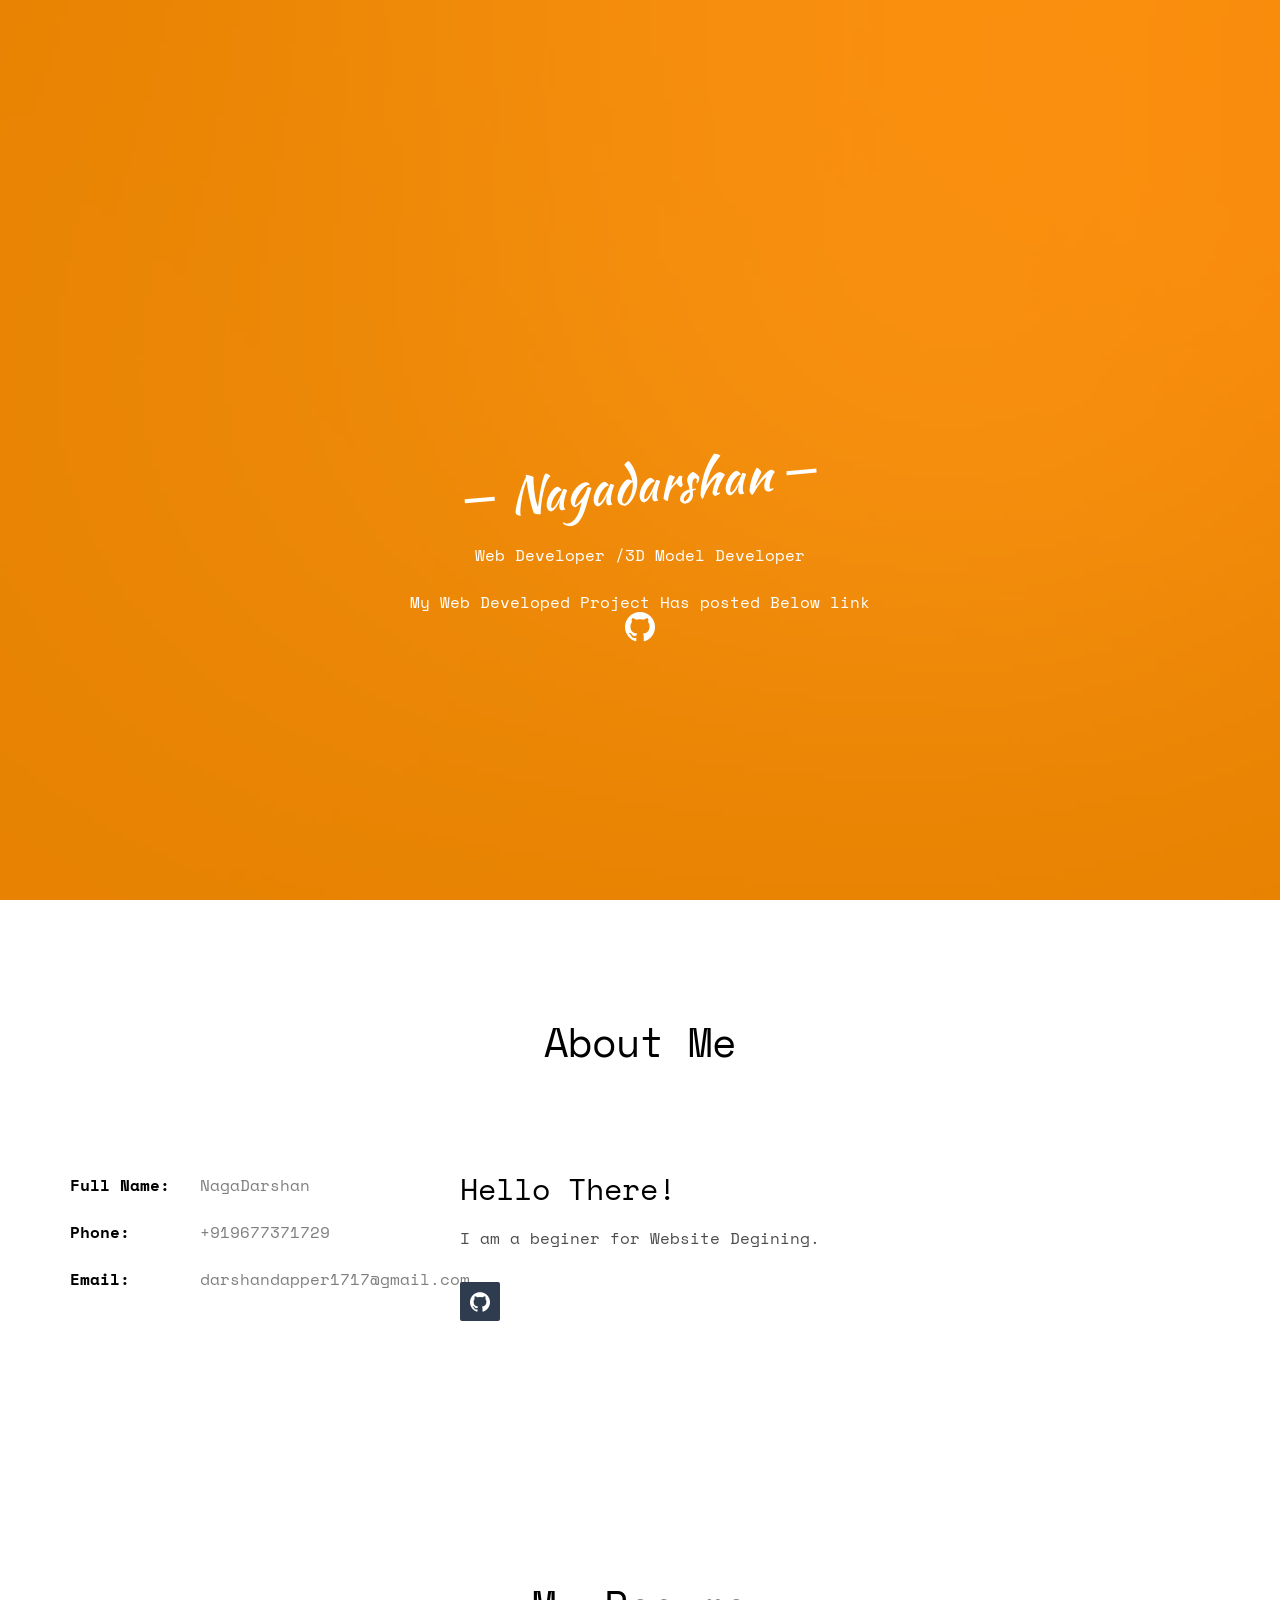
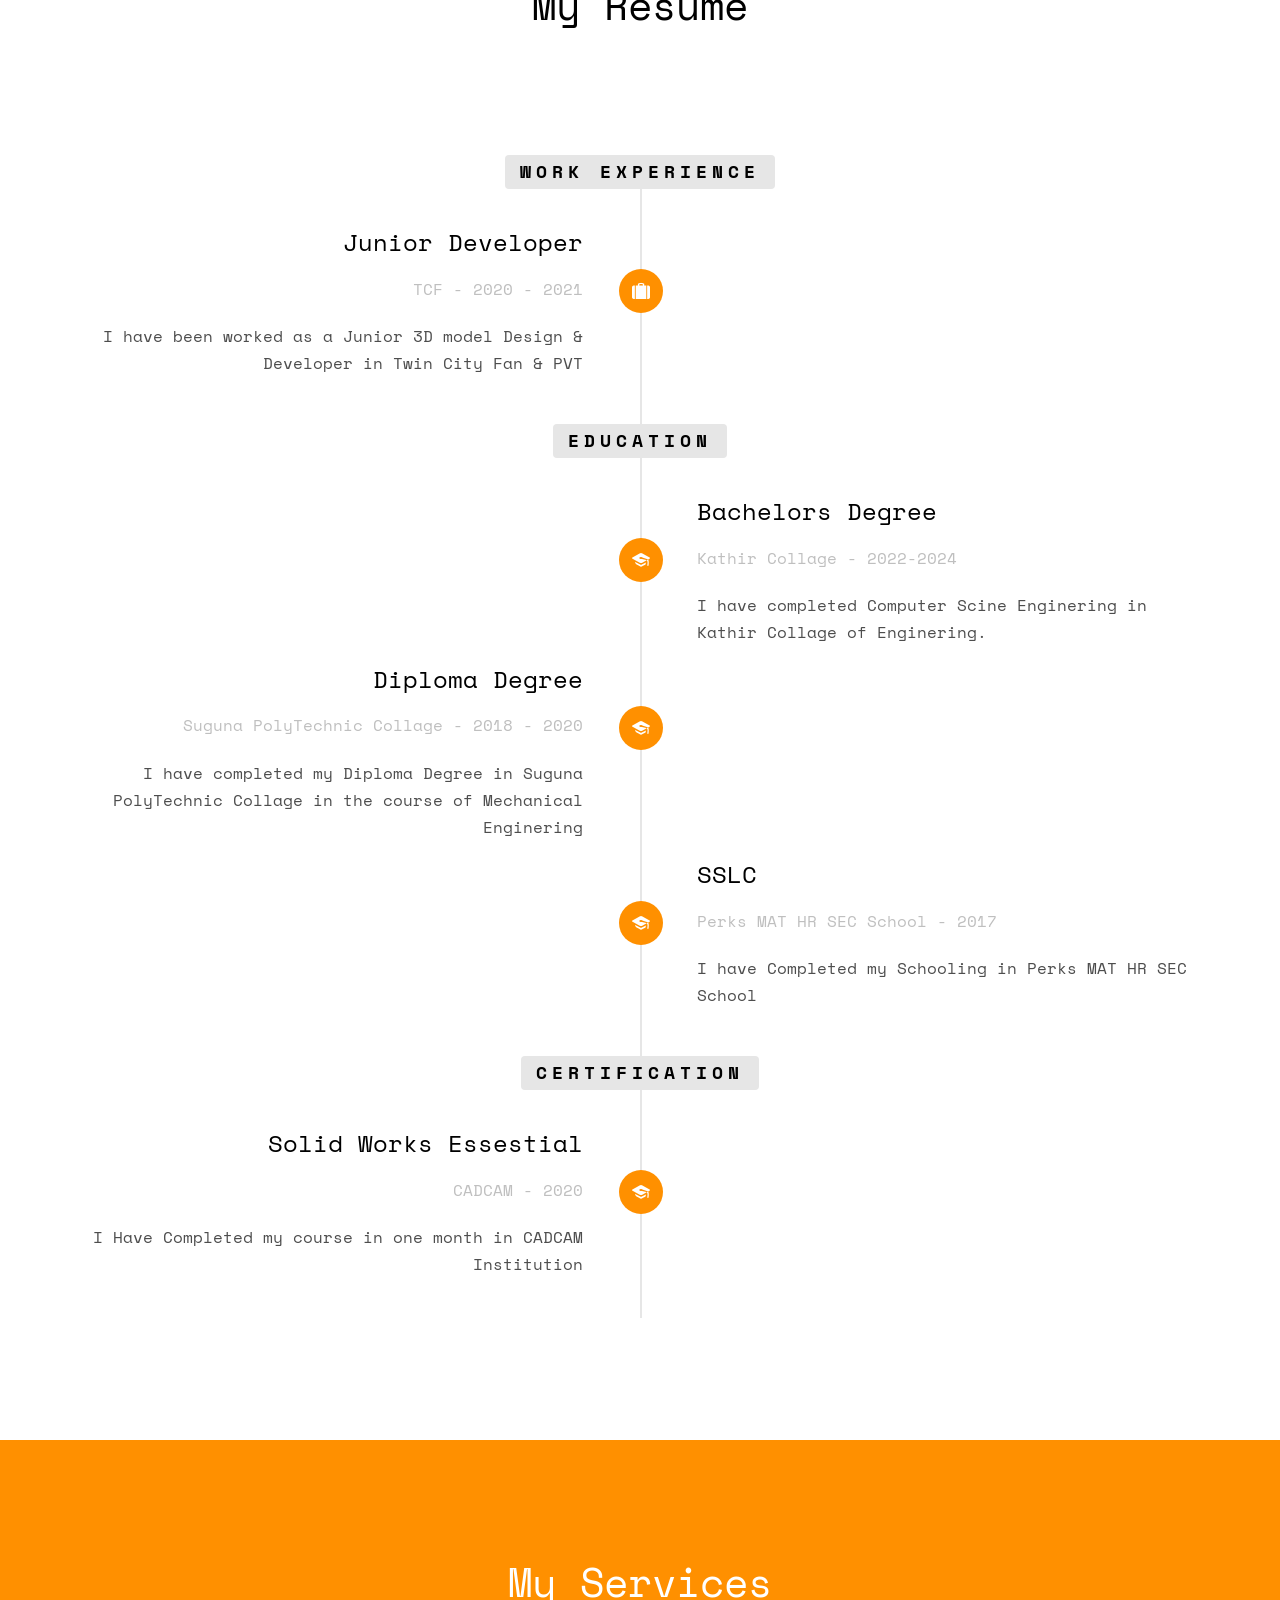
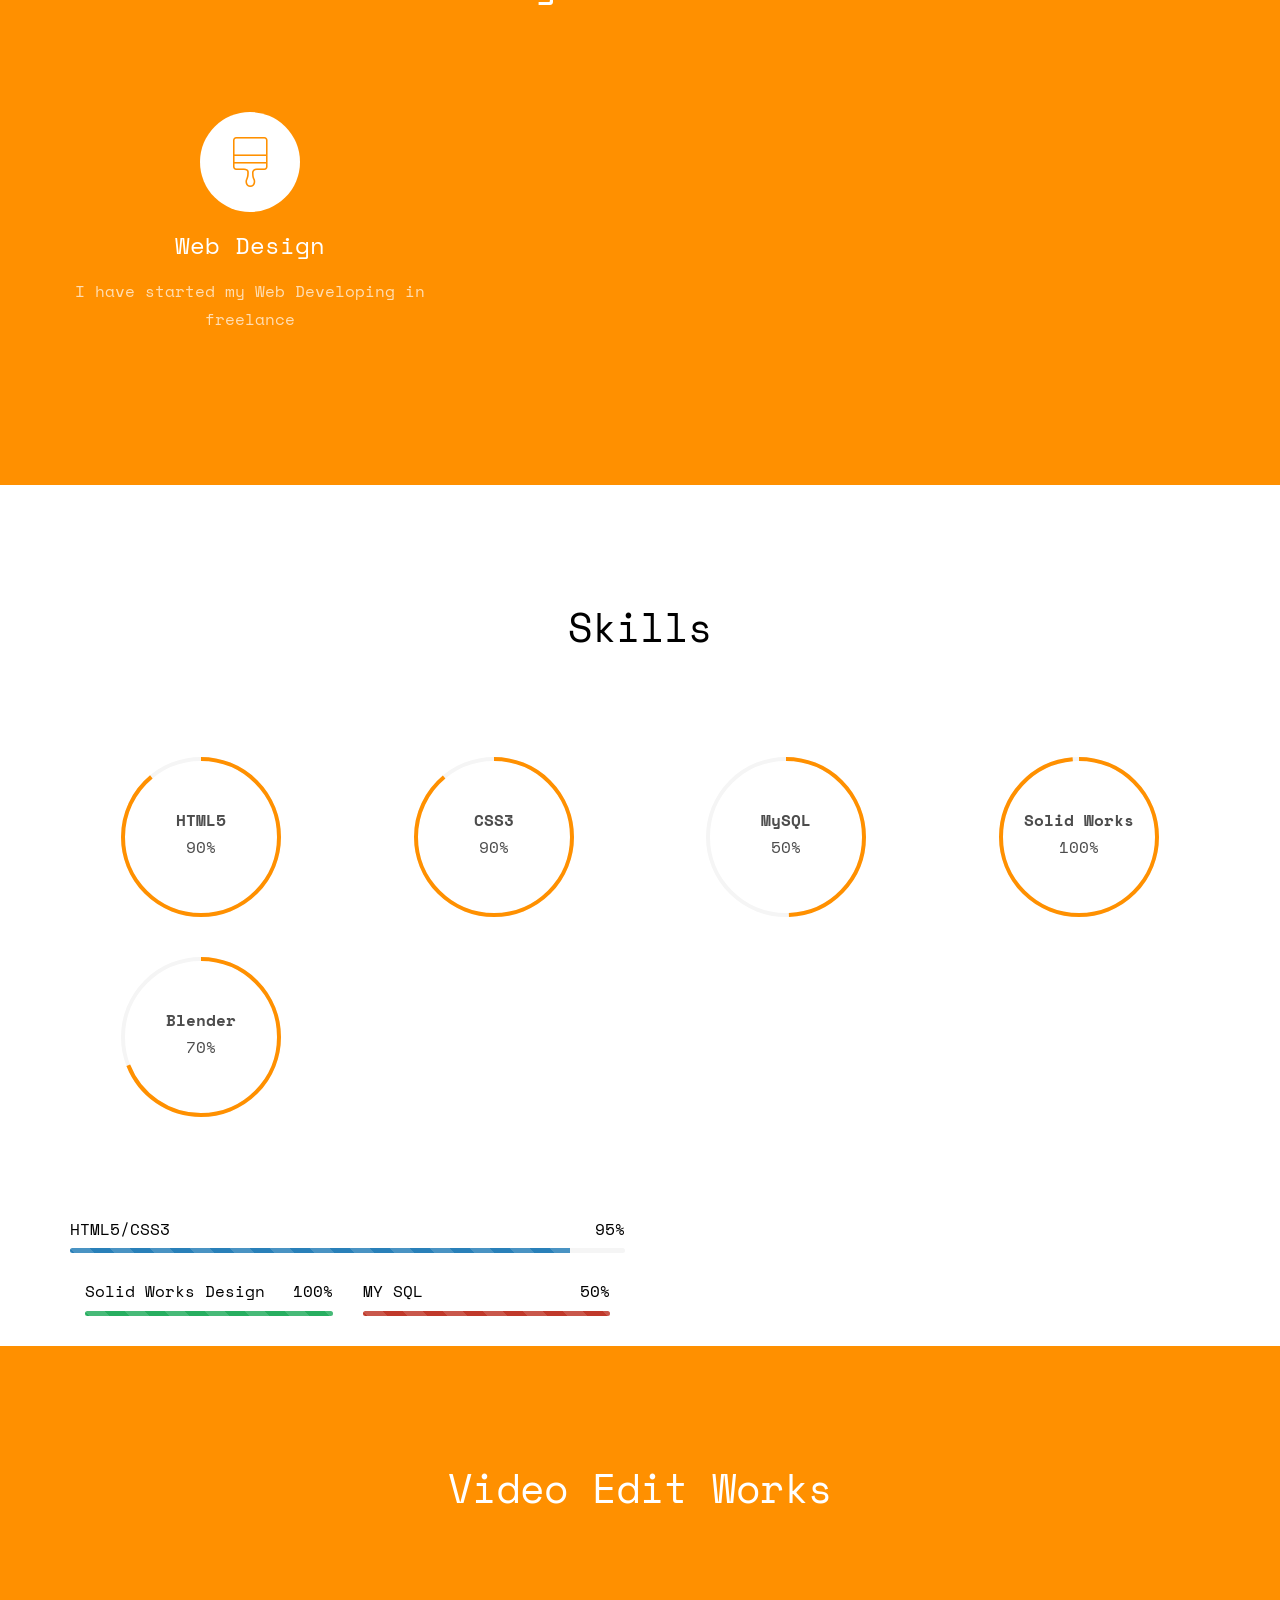
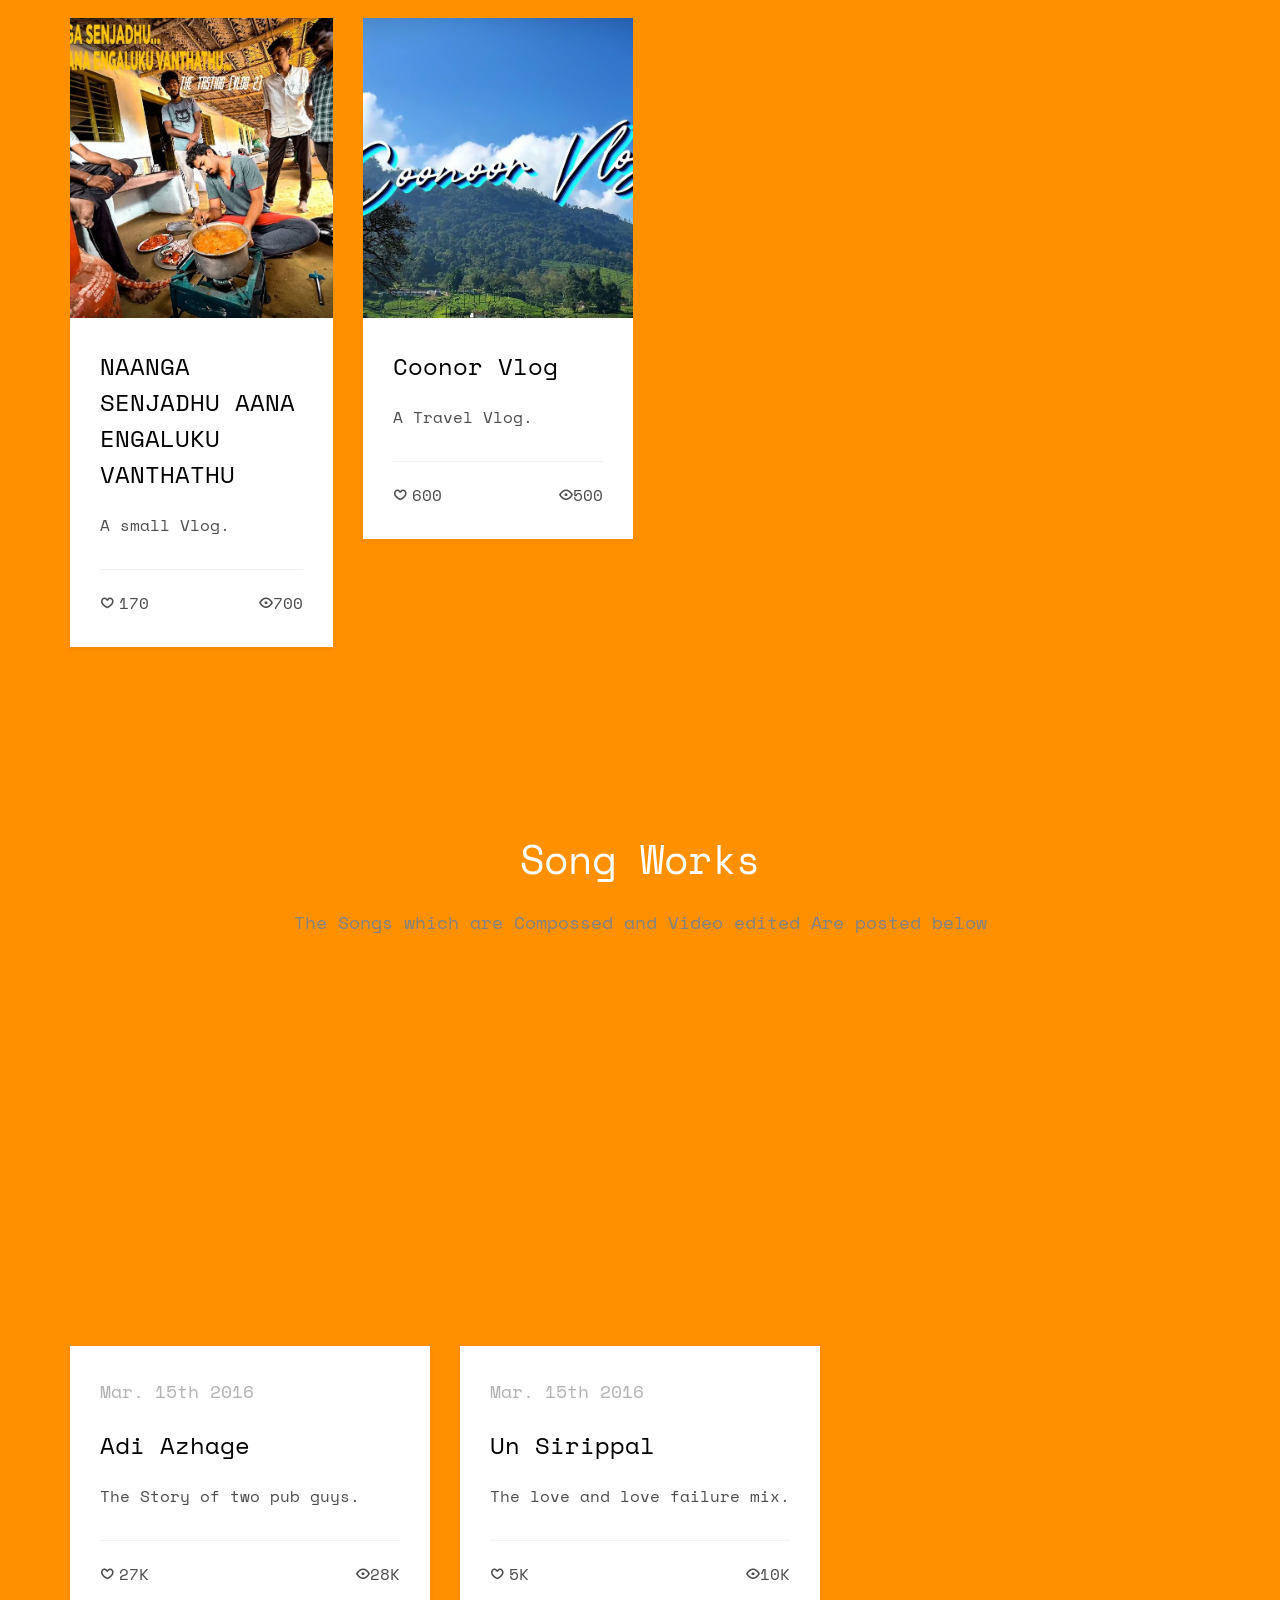
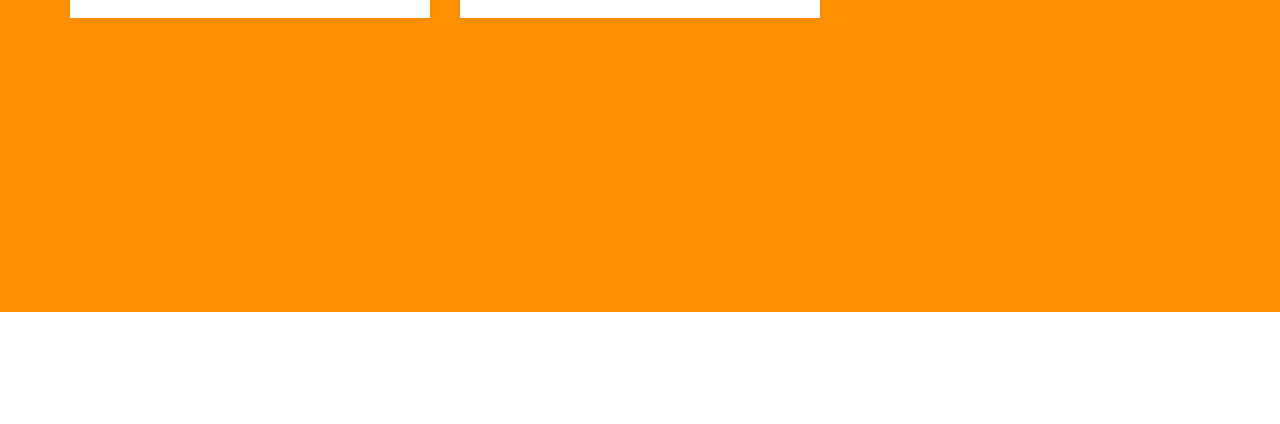
==== index.html @ 4ac7273a "moved" ====
<!DOCTYPE HTML>
<html>
	<head>
	<meta charset="utf-8">
	<meta http-equiv="X-UA-Compatible" content="IE=edge">
	<title>NND</title>
	<meta name="viewport" content="width=device-width, initial-scale=1">
	<meta name="description" content="Free HTML5 Website Template by freehtml5.co" />
	<meta name="keywords" content="free website templates, free html5, free template, free bootstrap, free website template, html5, css3, mobile first, responsive" />
	<meta name="author" content="freehtml5.co" />
	<meta property="og:title" content=""/>
	<meta property="og:image" content=""/>
	<meta property="og:url" content=""/>
	<meta property="og:site_name" content=""/>
	<meta property="og:description" content=""/>
	<meta name="twitter:title" content="" />
	<meta name="twitter:image" content="" />
	<meta name="twitter:url" content="" />
	<meta name="twitter:card" content="" />
	<link rel="icon" href="Mylogo1.png">
	<link href="https://fonts.googleapis.com/css?family=Space+Mono" rel="stylesheet">
	<link href="https://fonts.googleapis.com/css?family=Kaushan+Script" rel="stylesheet">
	<link rel="stylesheet" href="css/animate.css">
	<link rel="stylesheet" href="css/icomoon.css">
	<link rel="stylesheet" href="css/bootstrap.css">
	<link rel="stylesheet" href="css/style.css">
	<script src="js/modernizr-2.6.2.min.js"></script>
	</head>
	<body>
		
	<div class="fh5co-loader"></div>
	
	<div id="page">	
	<header id="fh5co-header" class="fh5co-cover js-fullheight" role="banner" style="background-image:url(images/cover_bg_3.jpg);" data-stellar-background-ratio="0.5">
		<div class="overlay"></div>
		<div class="container">
			<div class="row">
				<div class="col-md-8 col-md-offset-2 text-center">
					<div class="display-t js-fullheight">
						<div class="display-tc js-fullheight animate-box" data-animate-effect="fadeIn">
							<div class="profile-thumb" style="background: url(images/team-2.png);"></div>
							<h1><span>Nagadarshan</span></h1>
							<h3><span>Web Developer /3D Model Developer</span></h3>
							<p>
							<h3><span>My Web Developed Project Has posted Below link</span></h3>							
								<ul class="fh5co-social-icons">
									<li><a href="https://github.com/TOMxSurya"><i class="icon-github2"></i></a></li>
								</ul>
							</p>
						</div>
					</div>
				</div>
			</div>
		</div>
	</header>

	<div id="fh5co-about" class="animate-box">
		<div class="container">
			<div class="row">
				<div class="col-md-8 col-md-offset-2 text-center fh5co-heading">
					<h2>About Me</h2>
				</div>
			</div>
			<div class="row">
				<div class="col-md-4">
					<ul class="info">
						<li><span class="first-block">Full Name:</span><span class="second-block">NagaDarshan</span></li>
						<li><span class="first-block">Phone:</span><span class="second-block">+919677371729</span></li>
						<li><span class="first-block">Email:</span><span class="second-block">darshandapper1717@gmail.com</span></li>
					</ul>
				</div>
				<div class="col-md-8">
					<h2>Hello There!</h2>
					<p>I am a beginer for Website Degining.</p>
					<p>
						<ul class="fh5co-social-icons">
						<li><a href="https://github.com/TOMxSurya"><i class="icon-github2"></i></a></li>
						</ul>
					</p>
				</div>
			</div>
		</div>
	</div>

	<div id="fh5co-resume" class="fh5co-bg-color">
		<div class="container">
			<div class="row animate-box">
				<div class="col-md-8 col-md-offset-2 text-center fh5co-heading">
					<h2>My Resume</h2>
				</div>
			</div>
			<div class="row">
				<div class="col-md-12 col-md-offset-0">
					<ul class="timeline">
						<li class="timeline-heading text-center animate-box">
							<div><h3>Work Experience</h3></div>
						</li>
						<li class="animate-box timeline-unverted">
							<div class="timeline-badge"><i class="icon-suitcase"></i></div>
							<div class="timeline-panel">
								<div class="timeline-heading">
									<h3 class="timeline-title">Junior Developer</h3>
									<span class="company">TCF - 2020 - 2021</span>
								</div>
								<div class="timeline-body">
									<p>I have been worked as a Junior 3D model Design & Developer in Twin City Fan & PVT</p>
								</div>
							</div>
						</li>				
						<br>
						<li class="timeline-heading text-center animate-box">
							<div><h3>Education</h3></div>
						</li>
						<li class="timeline-inverted animate-box">
							<div class="timeline-badge"><i class="icon-graduation-cap"></i></div>
							<div class="timeline-panel">
								<div class="timeline-heading">
									<h3 class="timeline-title">Bachelors Degree</h3>
									<span class="company">Kathir Collage - 2022-2024</span>
								</div>
								<div class="timeline-body">
									<p>I have completed Computer Scine Enginering in Kathir Collage of Enginering.</p>
								</div>
							</div>
						</li>
						<li class="animate-box timeline-unverted">
							<div class="timeline-badge"><i class="icon-graduation-cap"></i></div>
							<div class="timeline-panel">
								<div class="timeline-heading">
									<h3 class="timeline-title">Diploma Degree</h3>
									<span class="company">Suguna PolyTechnic Collage - 2018 - 2020</span>
								</div>
								<div class="timeline-body">
									<p>I have completed my Diploma Degree in Suguna PolyTechnic Collage in the course of Mechanical Enginering</p>
								</div>
							</div>
						</li>
						<li class="timeline-inverted animate-box">
							<div class="timeline-badge"><i class="icon-graduation-cap"></i></div>
							<div class="timeline-panel">
								<div class="timeline-heading">
									<h3 class="timeline-title">SSLC</h3>
									<span class="company">Perks MAT HR SEC School -  2017</span>
								</div>
								<div class="timeline-body">
									<p>I have Completed my Schooling in Perks MAT HR SEC School</p>
								</div>
							</div>
						</li>	
						<br>		
						<li class="timeline-heading text-center animate-box">
							<div><h3>Certification</h3></div>
						</li>
						<li class="animate-box timeline-unverted">
							<div class="timeline-badge"><i class="icon-graduation-cap"></i></div>
							<div class="timeline-panel">
								<div class="timeline-heading">
									<h3 class="timeline-title">Solid Works Essestial</h3>
									<span class="company">CADCAM - 2020</span>
								</div>
								<div class="timeline-body">
									<p>I Have Completed my course in one month in CADCAM Institution</p>
								</div>
							</div>
						</li>											
			    	</ul>
				</div>
			</div>
		</div>
	</div>
	

	<div id="fh5co-features" class="animate-box">
		<div class="container">
			<div class="services-padding">
				<div class="row">
					<div class="col-md-8 col-md-offset-2 text-center fh5co-heading">
						<h2>My Services</h2>
					</div>
				</div>
				<div class="row">
					<div class="col-md-4 text-center">
						<div class="feature-left">
							<span class="icon">
								<i class="icon-paintbrush"></i>
							</span>
							<div class="feature-copy">
								<h3>Web Design</h3>
								<p>I have started my Web Developing in freelance</p>
							</div>
						</div>
					</div>
				</div>
			</div>
		</div>
	</div>

	<div id="fh5co-skills" class="animate-box">
		<div class="container">
			<div class="row">
				<div class="col-md-8 col-md-offset-2 text-center fh5co-heading">
					<h2>Skills</h2>
				</div>
			</div>
			<div class="row row-pb-md">
				<div class="col-md-3 col-sm-6 col-xs-12 text-center">
					<div class="chart" data-percent="90"><span><strong>HTML5</strong>90%</span></div>
				</div>
				<div class="col-md-3 col-sm-6 col-xs-12 text-center">
					<div class="chart" data-percent="90"><span><strong>CSS3</strong>90%</span></div>
				</div>				
				<div class="col-md-3 col-sm-6 col-xs-12 text-center">
					<div class="chart" data-percent="50"><span><strong>MySQL</strong>50%</span></div>
				</div>
				<div class="col-md-3 col-sm-6 col-xs-12 text-center">
					<div class="chart" data-percent="100"><span><strong>Solid Works</strong>100%</span></div>
				</div>
				<div class="col-md-3 col-sm-6 col-xs-12 text-center">
					<div class="chart" data-percent="70"><span><strong>Blender</strong>70%</span></div>
				</div>
			</div>
			<div class="row">
				<div class="col-md-6">
					<div class="progress-wrap">
						<h3><span class="name-left">HTML5/CSS3</span><span class="value-right">95%</span></h3>
						<div class="progress">
						  <div class="progress-bar progress-bar-1 progress-bar-striped active" role="progressbar"
						  aria-valuenow="90" aria-valuemin="0" aria-valuemax="100" style="width: 90%">
						  </div>
						</div>
					</div>					
				<div class="col-md-6">
					<div class="progress-wrap">
						<h3><span class="name-left">Solid Works Design</span><span class="value-right">100%</span></h3>
						<div class="progress">
						  <div class="progress-bar progress-bar-5 progress-bar-striped active" role="progressbar"
						  aria-valuenow="100" aria-valuemin="0" aria-valuemax="100" style="width:100%">
						  </div>
						</div>
					</div>
				</div>
				<div class="col-md-6">
					<div class="progress-wrap">
						<h3><span class="name-left">MY SQL</span><span class="value-right">50%</span></h3>
						<div class="progress">
						  <div class="progress-bar progress-bar-2 progress-bar-striped active" role="progressbar"
						  aria-valuenow="50" aria-valuemin="0" aria-valuemax="50" style="width:100%">
						  </div>
						</div>
					</div>
				</div>
			</div>
		</div>
	</div>

	<div id="fh5co-work" class="fh5co-bg-dark">
		<div class="container">
			<div class="row animate-box">
				<div class="col-md-8 col-md-offset-2 text-center fh5co-heading">
					<h2>Video Edit Works</h2>
				</div>
			</div>
			<div class="row">
				<div class="col-md-3">
					<div class="fh5co-blog animate-box">
						<a href="https://youtu.be/m5dZQEjfF74?si=P2W9wdcsjm8ba0JW" class="blog-bg" style="background-image: url(images/maxresdefault2.jpg);"></a>
						<div class="blog-text">
							<h3><a href="https://youtu.be/m5dZQEjfF74?si=P2W9wdcsjm8ba0JW">NAANGA SENJADHU AANA ENGALUKU VANTHATHU</a></h3>
							<p>A small Vlog.</p>
							<ul class="stuff">
								<li><i class="icon-heart2"></i>170</li>
								<li><i class="icon-eye2"></i>700</li>
							</ul>
						</div> 
					</div>
				</div>
			<div class="row">
				<div class="col-md-3">
					<div class="fh5co-blog animate-box">
						<a href="https://youtu.be/q9421pAm_ac?si=8dg2uUMmgHAjlioX" class="blog-bg" style="background-image: url(images/maxresdefault1.jpg);"></a>
						<div class="blog-text">
							<h3><a href="https://youtu.be/q9421pAm_ac?si=8dg2uUMmgHAjlioX">Coonor Vlog</a></h3>
							<p>A Travel Vlog.</p>
							<ul class="stuff">
								<li><i class="icon-heart2"></i>600</li>
								<li><i class="icon-eye2"></i>500</li>
							</ul>
						</div> 
					</div>
				</div>
			</div>
		</div>
	</div>

	<div id="fh5co-blog">
		<div class="container">
			<div class="row animate-box">
				<div class="col-md-8 col-md-offset-2 text-center fh5co-heading">
					<h2>Song Works</h2>
					<p>The Songs which are Compossed and Video edited Are posted below</p>
				</div>
			</div>
			<div class="row">
				<div class="col-md-4">
					<div class="fh5co-blog animate-box">
						<a href="https://www.youtube.com/watch?v=rr9PEuJ-w5E" class="blog-bg" style="background-image: url(project/Flystuidos-webpage2/img/portfolio/portfolio-2.jpg);"></a>
						<div class="blog-text">
							<span class="posted_on">Mar. 15th 2016</span>
							<h3><a href="https://www.youtube.com/watch?v=rr9PEuJ-w5E">Adi Azhage</a></h3>
							<p>The Story of two pub guys.</p>
							<ul class="stuff">
								<li><i class="icon-heart2"></i>27K</li>
								<li><i class="icon-eye2"></i>28K</li>
							</ul>
						</div> 
					</div>
				</div>
				<div class="col-md-4">
					<div class="fh5co-blog animate-box">
						<a href="https://youtu.be/pVV9vW041nc" class="blog-bg" style="background-image: url(project/Flystuidos-webpage2/img/portfolio/portfolio-3.jpg);"></a>
						<div class="blog-text">
							<span class="posted_on">Mar. 15th 2016</span>
							<h3><a href="https://youtu.be/pVV9vW041nc">Un Sirippal</a></h3>
							<p>The love and love failure mix.</p>
							<ul class="stuff">
								<li><i class="icon-heart2"></i>5K</li>
								<li><i class="icon-eye2"></i>10K</li>
							</ul>
						</div> 
					</div>
				</div>			
			</div>
		</div>
	</div>
	


	


	<div class="gototop js-top">
		<a href="#" class="js-gotop"><i class="icon-arrow-up22"></i></a>
	</div>
	<script src="js/jquery.min.js"></script>
	<script src="js/jquery.easing.1.3.js"></script>
	<script src="js/bootstrap.min.js"></script>
	<script src="js/jquery.waypoints.min.js"></script>
	<script src="js/jquery.stellar.min.js"></script>
	<script src="js/jquery.easypiechart.min.js"></script>
	<script src="js/main.js"></script>

	</body>
</html>
---- css/icomoon.css ----
@font-face {
    font-family: 'icomoon';
    src:    url('fonts/icomoon.eot?1oniuf');
    src:    url('fonts/icomoon.eot?1oniuf#iefix') format('embedded-opentype'),
        url('fonts/icomoon.ttf?1oniuf') format('truetype'),
        url('fonts/icomoon.woff?1oniuf') format('woff'),
        url('fonts/icomoon.svg?1oniuf#icomoon') format('svg');
    font-weight: normal;
    font-style: normal;
}

[class^="icon-"], [class*=" icon-"] {
    /* use !important to prevent issues with browser extensions that change fonts */
    font-family: 'icomoon' !important;
    speak: none;
    font-style: normal;
    font-weight: normal;
    font-variant: normal;
    text-transform: none;
    line-height: 1;

    /* Better Font Rendering =========== */
    -webkit-font-smoothing: antialiased;
    -moz-osx-font-smoothing: grayscale;
}

.icon-mobile:before {
    content: "\e000";
}
.icon-laptop:before {
    content: "\e001";
}
.icon-desktop:before {
    content: "\e002";
}
.icon-tablet:before {
    content: "\e003";
}
.icon-phone:before {
    content: "\e004";
}
.icon-document:before {
    content: "\e005";
}
.icon-documents:before {
    content: "\e006";
}
.icon-search:before {
    content: "\e007";
}
.icon-clipboard:before {
    content: "\e008";
}
.icon-newspaper:before {
    content: "\e009";
}
.icon-notebook:before {
    content: "\e00a";
}
.icon-book-open:before {
    content: "\e00b";
}
.icon-browser:before {
    content: "\e00c";
}
.icon-calendar:before {
    content: "\e00d";
}
.icon-presentation:before {
    content: "\e00e";
}
.icon-picture:before {
    content: "\e00f";
}
.icon-pictures:before {
    content: "\e010";
}
.icon-video:before {
    content: "\e011";
}
.icon-camera:before {
    content: "\e012";
}
.icon-printer:before {
    content: "\e013";
}
.icon-toolbox:before {
    content: "\e014";
}
.icon-briefcase:before {
    content: "\e015";
}
.icon-wallet:before {
    content: "\e016";
}
.icon-gift:before {
    content: "\e017";
}
.icon-bargraph:before {
    content: "\e018";
}
.icon-grid:before {
    content: "\e019";
}
.icon-expand:before {
    content: "\e01a";
}
.icon-focus:before {
    content: "\e01b";
}
.icon-edit:before {
    content: "\e01c";
}
.icon-adjustments:before {
    content: "\e01d";
}
.icon-ribbon:before {
    content: "\e01e";
}
.icon-hourglass:before {
    content: "\e01f";
}
.icon-lock:before {
    content: "\e020";
}
.icon-megaphone:before {
    content: "\e021";
}
.icon-shield:before {
    content: "\e022";
}
.icon-trophy:before {
    content: "\e023";
}
.icon-flag:before {
    content: "\e024";
}
.icon-map:before {
    content: "\e025";
}
.icon-puzzle:before {
    content: "\e026";
}
.icon-basket:before {
    content: "\e027";
}
.icon-envelope:before {
    content: "\e028";
}
.icon-streetsign:before {
    content: "\e029";
}
.icon-telescope:before {
    content: "\e02a";
}
.icon-gears:before {
    content: "\e02b";
}
.icon-key:before {
    content: "\e02c";
}
.icon-paperclip:before {
    content: "\e02d";
}
.icon-attachment:before {
    content: "\e02e";
}
.icon-pricetags:before {
    content: "\e02f";
}
.icon-lightbulb:before {
    content: "\e030";
}
.icon-layers:before {
    content: "\e031";
}
.icon-pencil:before {
    content: "\e032";
}
.icon-tools:before {
    content: "\e033";
}
.icon-tools-2:before {
    content: "\e034";
}
.icon-scissors:before {
    content: "\e035";
}
.icon-paintbrush:before {
    content: "\e036";
}
.icon-magnifying-glass:before {
    content: "\e037";
}
.icon-circle-compass:before {
    content: "\e038";
}
.icon-linegraph:before {
    content: "\e039";
}
.icon-mic:before {
    content: "\e03a";
}
.icon-strategy:before {
    content: "\e03b";
}
.icon-beaker:before {
    content: "\e03c";
}
.icon-caution:before {
    content: "\e03d";
}
.icon-recycle:before {
    content: "\e03e";
}
.icon-anchor:before {
    content: "\e03f";
}
.icon-profile-male:before {
    content: "\e040";
}
.icon-profile-female:before {
    content: "\e041";
}
.icon-bike:before {
    content: "\e042";
}
.icon-wine:before {
    content: "\e043";
}
.icon-hotairballoon:before {
    content: "\e044";
}
.icon-globe:before {
    content: "\e045";
}
.icon-genius:before {
    content: "\e046";
}
.icon-map-pin:before {
    content: "\e047";
}
.icon-dial:before {
    content: "\e048";
}
.icon-chat:before {
    content: "\e049";
}
.icon-heart:before {
    content: "\e04a";
}
.icon-cloud:before {
    content: "\e04b";
}
.icon-upload:before {
    content: "\e04c";
}
.icon-download:before {
    content: "\e04d";
}
.icon-target:before {
    content: "\e04e";
}
.icon-hazardous:before {
    content: "\e04f";
}
.icon-piechart:before {
    content: "\e050";
}
.icon-speedometer:before {
    content: "\e051";
}
.icon-global:before {
    content: "\e052";
}
.icon-compass:before {
    content: "\e053";
}
.icon-lifesaver:before {
    content: "\e054";
}
.icon-clock:before {
    content: "\e055";
}
.icon-aperture:before {
    content: "\e056";
}
.icon-quote:before {
    content: "\e057";
}
.icon-scope:before {
    content: "\e058";
}
.icon-alarmclock:before {
    content: "\e059";
}
.icon-refresh:before {
    content: "\e05a";
}
.icon-happy:before {
    content: "\e05b";
}
.icon-sad:before {
    content: "\e05c";
}
.icon-facebook:before {
    content: "\e05d";
}
.icon-twitter:before {
    content: "\e05e";
}
.icon-googleplus:before {
    content: "\e05f";
}
.icon-rss:before {
    content: "\e060";
}
.icon-tumblr:before {
    content: "\e061";
}
.icon-linkedin:before {
    content: "\e062";
}
.icon-dribbble:before {
    content: "\e063";
}
.icon-box2:before {
    content: "\ea82";
}
.icon-write:before {
    content: "\ea83";
}
.icon-clock2:before {
    content: "\ea84";
}
.icon-reply2:before {
    content: "\ea85";
}
.icon-reply-all2:before {
    content: "\ea86";
}
.icon-forward2:before {
    content: "\ea87";
}
.icon-flag2:before {
    content: "\ea88";
}
.icon-search2:before {
    content: "\ea89";
}
.icon-trash2:before {
    content: "\ea8a";
}
.icon-envelope2:before {
    content: "\ea8b";
}
.icon-bubble:before {
    content: "\ea8c";
}
.icon-bubbles:before {
    content: "\ea8d";
}
.icon-user2:before {
    content: "\ea8e";
}
.icon-users2:before {
    content: "\ea8f";
}
.icon-cloud2:before {
    content: "\ea90";
}
.icon-download2:before {
    content: "\ea91";
}
.icon-upload2:before {
    content: "\ea92";
}
.icon-rain:before {
    content: "\ea93";
}
.icon-sun:before {
    content: "\ea94";
}
.icon-moon2:before {
    content: "\ea95";
}
.icon-bell2:before {
    content: "\ea96";
}
.icon-folder2:before {
    content: "\ea97";
}
.icon-pin2:before {
    content: "\ea98";
}
.icon-sound2:before {
    content: "\ea99";
}
.icon-microphone:before {
    content: "\ea9a";
}
.icon-camera2:before {
    content: "\ea9b";
}
.icon-image2:before {
    content: "\ea9c";
}
.icon-cog2:before {
    content: "\ea9d";
}
.icon-calendar2:before {
    content: "\ea9e";
}
.icon-book2:before {
    content: "\ea9f";
}
.icon-map-marker:before {
    content: "\eaa0";
}
.icon-store:before {
    content: "\eaa1";
}
.icon-support:before {
    content: "\eaa2";
}
.icon-tag2:before {
    content: "\eaa3";
}
.icon-heart2:before {
    content: "\eaa4";
}
.icon-video-camera:before {
    content: "\eaa5";
}
.icon-trophy2:before {
    content: "\eaa6";
}
.icon-cart:before {
    content: "\eaa7";
}
.icon-eye2:before {
    content: "\eaa8";
}
.icon-cancel:before {
    content: "\eaa9";
}
.icon-chart:before {
    content: "\eaaa";
}
.icon-target2:before {
    content: "\eaab";
}
.icon-printer2:before {
    content: "\eaac";
}
.icon-location2:before {
    content: "\eaad";
}
.icon-bookmark2:before {
    content: "\eaae";
}
.icon-monitor:before {
    content: "\eaaf";
}
.icon-cross2:before {
    content: "\eab0";
}
.icon-plus2:before {
    content: "\eab1";
}
.icon-left:before {
    content: "\eab2";
}
.icon-up:before {
    content: "\eab3";
}
.icon-browser2:before {
    content: "\eab4";
}
.icon-windows:before {
    content: "\eab5";
}
.icon-switch2:before {
    content: "\eab6";
}
.icon-dashboard:before {
    content: "\eab7";
}
.icon-play:before {
    content: "\eab8";
}
.icon-fast-forward:before {
    content: "\eab9";
}
.icon-next:before {
    content: "\eaba";
}
.icon-refresh2:before {
    content: "\eabb";
}
.icon-film:before {
    content: "\eabc";
}
.icon-home2:before {
    content: "\eabd";
}
.icon-add-to-list:before {
    content: "\e901";
}
.icon-classic-computer:before {
    content: "\e902";
}
.icon-controller-fast-backward:before {
    content: "\e903";
}
.icon-creative-commons-attribution:before {
    content: "\e904";
}
.icon-creative-commons-noderivs:before {
    content: "\e905";
}
.icon-creative-commons-noncommercial-eu:before {
    content: "\e906";
}
.icon-creative-commons-noncommercial-us:before {
    content: "\e907";
}
.icon-creative-commons-public-domain:before {
    content: "\e908";
}
.icon-creative-commons-remix:before {
    content: "\e909";
}
.icon-creative-commons-share:before {
    content: "\e90a";
}
.icon-creative-commons-sharealike:before {
    content: "\e90b";
}
.icon-creative-commons:before {
    content: "\e90c";
}
.icon-document-landscape:before {
    content: "\e90d";
}
.icon-remove-user:before {
    content: "\e90e";
}
.icon-warning:before {
    content: "\e90f";
}
.icon-arrow-bold-down:before {
    content: "\e910";
}
.icon-arrow-bold-left:before {
    content: "\e911";
}
.icon-arrow-bold-right:before {
    content: "\e912";
}
.icon-arrow-bold-up:before {
    content: "\e913";
}
.icon-arrow-down:before {
    content: "\e914";
}
.icon-arrow-left:before {
    content: "\e915";
}
.icon-arrow-long-down:before {
    content: "\e916";
}
.icon-arrow-long-left:before {
    content: "\e917";
}
.icon-arrow-long-right:before {
    content: "\e918";
}
.icon-arrow-long-up:before {
    content: "\e919";
}
.icon-arrow-right:before {
    content: "\e91a";
}
.icon-arrow-up:before {
    content: "\e91b";
}
.icon-arrow-with-circle-down:before {
    content: "\e91c";
}
.icon-arrow-with-circle-left:before {
    content: "\e91d";
}
.icon-arrow-with-circle-right:before {
    content: "\e91e";
}
.icon-arrow-with-circle-up:before {
    content: "\e91f";
}
.icon-bookmark:before {
    content: "\e920";
}
.icon-bookmarks:before {
    content: "\e921";
}
.icon-chevron-down:before {
    content: "\e922";
}
.icon-chevron-left:before {
    content: "\e923";
}
.icon-chevron-right:before {
    content: "\e924";
}
.icon-chevron-small-down:before {
    content: "\e925";
}
.icon-chevron-small-left:before {
    content: "\e926";
}
.icon-chevron-small-right:before {
    content: "\e927";
}
.icon-chevron-small-up:before {
    content: "\e928";
}
.icon-chevron-thin-down:before {
    content: "\e929";
}
.icon-chevron-thin-left:before {
    content: "\e92a";
}
.icon-chevron-thin-right:before {
    content: "\e92b";
}
.icon-chevron-thin-up:before {
    content: "\e92c";
}
.icon-chevron-up:before {
    content: "\e92d";
}
.icon-chevron-with-circle-down:before {
    content: "\e92e";
}
.icon-chevron-with-circle-left:before {
    content: "\e92f";
}
.icon-chevron-with-circle-right:before {
    content: "\e930";
}
.icon-chevron-with-circle-up:before {
    content: "\e931";
}
.icon-cloud3:before {
    content: "\e932";
}
.icon-controller-fast-forward:before {
    content: "\e933";
}
.icon-controller-jump-to-start:before {
    content: "\e934";
}
.icon-controller-next:before {
    content: "\e935";
}
.icon-controller-paus:before {
    content: "\e936";
}
.icon-controller-play:before {
    content: "\e937";
}
.icon-controller-record:before {
    content: "\e938";
}
.icon-controller-stop:before {
    content: "\e939";
}
.icon-controller-volume:before {
    content: "\e93a";
}
.icon-dot-single:before {
    content: "\e93b";
}
.icon-dots-three-horizontal:before {
    content: "\e93c";
}
.icon-dots-three-vertical:before {
    content: "\e93d";
}
.icon-dots-two-horizontal:before {
    content: "\e93e";
}
.icon-dots-two-vertical:before {
    content: "\e93f";
}
.icon-download3:before {
    content: "\e940";
}
.icon-emoji-flirt:before {
    content: "\e941";
}
.icon-flow-branch:before {
    content: "\e942";
}
.icon-flow-cascade:before {
    content: "\e943";
}
.icon-flow-line:before {
    content: "\e944";
}
.icon-flow-parallel:before {
    content: "\e945";
}
.icon-flow-tree:before {
    content: "\e946";
}
.icon-install:before {
    content: "\e947";
}
.icon-layers2:before {
    content: "\e948";
}
.icon-open-book:before {
    content: "\e949";
}
.icon-resize-100:before {
    content: "\e94a";
}
.icon-resize-full-screen:before {
    content: "\e94b";
}
.icon-save:before {
    content: "\e94c";
}
.icon-select-arrows:before {
    content: "\e94d";
}
.icon-sound-mute:before {
    content: "\e94e";
}
.icon-sound:before {
    content: "\e94f";
}
.icon-trash:before {
    content: "\e950";
}
.icon-triangle-down:before {
    content: "\e951";
}
.icon-triangle-left:before {
    content: "\e952";
}
.icon-triangle-right:before {
    content: "\e953";
}
.icon-triangle-up:before {
    content: "\e954";
}
.icon-uninstall:before {
    content: "\e955";
}
.icon-upload-to-cloud:before {
    content: "\e956";
}
.icon-upload3:before {
    content: "\e957";
}
.icon-add-user:before {
    content: "\e958";
}
.icon-address:before {
    content: "\e959";
}
.icon-adjust:before {
    content: "\e95a";
}
.icon-air:before {
    content: "\e95b";
}
.icon-aircraft-landing:before {
    content: "\e95c";
}
.icon-aircraft-take-off:before {
    content: "\e95d";
}
.icon-aircraft:before {
    content: "\e95e";
}
.icon-align-bottom:before {
    content: "\e95f";
}
.icon-align-horizontal-middle:before {
    content: "\e960";
}
.icon-align-left:before {
    content: "\e961";
}
.icon-align-right:before {
    content: "\e962";
}
.icon-align-top:before {
    content: "\e963";
}
.icon-align-vertical-middle:before {
    content: "\e964";
}
.icon-archive:before {
    content: "\e965";
}
.icon-area-graph:before {
    content: "\e966";
}
.icon-attachment2:before {
    content: "\e967";
}
.icon-awareness-ribbon:before {
    content: "\e968";
}
.icon-back-in-time:before {
    content: "\e969";
}
.icon-back:before {
    content: "\e96a";
}
.icon-bar-graph:before {
    content: "\e96b";
}
.icon-battery:before {
    content: "\e96c";
}
.icon-beamed-note:before {
    content: "\e96d";
}
.icon-bell:before {
    content: "\e96e";
}
.icon-blackboard:before {
    content: "\e96f";
}
.icon-block:before {
    content: "\e970";
}
.icon-book:before {
    content: "\e971";
}
.icon-bowl:before {
    content: "\e972";
}
.icon-box:before {
    content: "\e973";
}
.icon-briefcase2:before {
    content: "\e974";
}
.icon-browser3:before {
    content: "\e975";
}
.icon-brush:before {
    content: "\e976";
}
.icon-bucket:before {
    content: "\e977";
}
.icon-cake:before {
    content: "\e978";
}
.icon-calculator:before {
    content: "\e979";
}
.icon-calendar3:before {
    content: "\e97a";
}
.icon-camera3:before {
    content: "\e97b";
}
.icon-ccw:before {
    content: "\e97c";
}
.icon-chat2:before {
    content: "\e97d";
}
.icon-check:before {
    content: "\e97e";
}
.icon-circle-with-cross:before {
    content: "\e97f";
}
.icon-circle-with-minus:before {
    content: "\e980";
}
.icon-circle-with-plus:before {
    content: "\e981";
}
.icon-circle:before {
    content: "\e982";
}
.icon-circular-graph:before {
    content: "\e983";
}
.icon-clapperboard:before {
    content: "\e984";
}
.icon-clipboard2:before {
    content: "\e985";
}
.icon-clock3:before {
    content: "\e986";
}
.icon-code:before {
    content: "\e987";
}
.icon-cog:before {
    content: "\e988";
}
.icon-colours:before {
    content: "\e989";
}
.icon-compass2:before {
    content: "\e98a";
}
.icon-copy:before {
    content: "\e98b";
}
.icon-credit-card:before {
    content: "\e98c";
}
.icon-credit:before {
    content: "\e98d";
}
.icon-cross:before {
    content: "\e98e";
}
.icon-cup:before {
    content: "\e98f";
}
.icon-cw:before {
    content: "\e990";
}
.icon-cycle:before {
    content: "\e991";
}
.icon-database:before {
    content: "\e992";
}
.icon-dial-pad:before {
    content: "\e993";
}
.icon-direction:before {
    content: "\e994";
}
.icon-document2:before {
    content: "\e995";
}
.icon-documents2:before {
    content: "\e996";
}
.icon-drink:before {
    content: "\e997";
}
.icon-drive:before {
    content: "\e998";
}
.icon-drop:before {
    content: "\e999";
}
.icon-edit2:before {
    content: "\e99a";
}
.icon-email:before {
    content: "\e99b";
}
.icon-emoji-happy:before {
    content: "\e99c";
}
.icon-emoji-neutral:before {
    content: "\e99d";
}
.icon-emoji-sad:before {
    content: "\e99e";
}
.icon-erase:before {
    content: "\e99f";
}
.icon-eraser:before {
    content: "\e9a0";
}
.icon-export:before {
    content: "\e9a1";
}
.icon-eye:before {
    content: "\e9a2";
}
.icon-feather:before {
    content: "\e9a3";
}
.icon-flag3:before {
    content: "\e9a4";
}
.icon-flash:before {
    content: "\e9a5";
}
.icon-flashlight:before {
    content: "\e9a6";
}
.icon-flat-brush:before {
    content: "\e9a7";
}
.icon-folder-images:before {
    content: "\e9a8";
}
.icon-folder-music:before {
    content: "\e9a9";
}
.icon-folder-video:before {
    content: "\e9aa";
}
.icon-folder:before {
    content: "\e9ab";
}
.icon-forward:before {
    content: "\e9ac";
}
.icon-funnel:before {
    content: "\e9ad";
}
.icon-game-controller:before {
    content: "\e9ae";
}
.icon-gauge:before {
    content: "\e9af";
}
.icon-globe2:before {
    content: "\e9b0";
}
.icon-graduation-cap:before {
    content: "\e9b1";
}
.icon-grid2:before {
    content: "\e9b2";
}
.icon-hair-cross:before {
    content: "\e9b3";
}
.icon-hand:before {
    content: "\e9b4";
}
.icon-heart-outlined:before {
    content: "\e9b5";
}
.icon-heart3:before {
    content: "\e9b6";
}
.icon-help-with-circle:before {
    content: "\e9b7";
}
.icon-help:before {
    content: "\e9b8";
}
.icon-home:before {
    content: "\e9b9";
}
.icon-hour-glass:before {
    content: "\e9ba";
}
.icon-image-inverted:before {
    content: "\e9bb";
}
.icon-image:before {
    content: "\e9bc";
}
.icon-images:before {
    content: "\e9bd";
}
.icon-inbox:before {
    content: "\e9be";
}
.icon-infinity:before {
    content: "\e9bf";
}
.icon-info-with-circle:before {
    content: "\e9c0";
}
.icon-info:before {
    content: "\e9c1";
}
.icon-key2:before {
    content: "\e9c2";
}
.icon-keyboard:before {
    content: "\e9c3";
}
.icon-lab-flask:before {
    content: "\e9c4";
}
.icon-landline:before {
    content: "\e9c5";
}
.icon-language:before {
    content: "\e9c6";
}
.icon-laptop2:before {
    content: "\e9c7";
}
.icon-leaf:before {
    content: "\e9c8";
}
.icon-level-down:before {
    content: "\e9c9";
}
.icon-level-up:before {
    content: "\e9ca";
}
.icon-lifebuoy:before {
    content: "\e9cb";
}
.icon-light-bulb:before {
    content: "\e9cc";
}
.icon-light-down:before {
    content: "\e9cd";
}
.icon-light-up:before {
    content: "\e9ce";
}
.icon-line-graph:before {
    content: "\e9cf";
}
.icon-link:before {
    content: "\e9d0";
}
.icon-list:before {
    content: "\e9d1";
}
.icon-location-pin:before {
    content: "\e9d2";
}
.icon-location:before {
    content: "\e9d3";
}
.icon-lock-open:before {
    content: "\e9d4";
}
.icon-lock2:before {
    content: "\e9d5";
}
.icon-log-out:before {
    content: "\e9d6";
}
.icon-login:before {
    content: "\e9d7";
}
.icon-loop:before {
    content: "\e9d8";
}
.icon-magnet:before {
    content: "\e9d9";
}
.icon-magnifying-glass2:before {
    content: "\e9da";
}
.icon-mail:before {
    content: "\e9db";
}
.icon-man:before {
    content: "\e9dc";
}
.icon-map2:before {
    content: "\e9dd";
}
.icon-mask:before {
    content: "\e9de";
}
.icon-medal:before {
    content: "\e9df";
}
.icon-megaphone2:before {
    content: "\e9e0";
}
.icon-menu:before {
    content: "\e9e1";
}
.icon-message:before {
    content: "\e9e2";
}
.icon-mic2:before {
    content: "\e9e3";
}
.icon-minus:before {
    content: "\e9e4";
}
.icon-mobile2:before {
    content: "\e9e5";
}
.icon-modern-mic:before {
    content: "\e9e6";
}
.icon-moon:before {
    content: "\e9e7";
}
.icon-mouse:before {
    content: "\e9e8";
}
.icon-music:before {
    content: "\e9e9";
}
.icon-network:before {
    content: "\e9ea";
}
.icon-new-message:before {
    content: "\e9eb";
}
.icon-new:before {
    content: "\e9ec";
}
.icon-news:before {
    content: "\e9ed";
}
.icon-note:before {
    content: "\e9ee";
}
.icon-notification:before {
    content: "\e9ef";
}
.icon-old-mobile:before {
    content: "\e9f0";
}
.icon-old-phone:before {
    content: "\e9f1";
}
.icon-palette:before {
    content: "\e9f2";
}
.icon-paper-plane:before {
    content: "\e9f3";
}
.icon-pencil2:before {
    content: "\e9f4";
}
.icon-phone2:before {
    content: "\e9f5";
}
.icon-pie-chart:before {
    content: "\e9f6";
}
.icon-pin:before {
    content: "\e9f7";
}
.icon-plus:before {
    content: "\e9f8";
}
.icon-popup:before {
    content: "\e9f9";
}
.icon-power-plug:before {
    content: "\e9fa";
}
.icon-price-ribbon:before {
    content: "\e9fb";
}
.icon-price-tag:before {
    content: "\e9fc";
}
.icon-print:before {
    content: "\e9fd";
}
.icon-progress-empty:before {
    content: "\e9fe";
}
.icon-progress-full:before {
    content: "\e9ff";
}
.icon-progress-one:before {
    content: "\ea00";
}
.icon-progress-two:before {
    content: "\ea01";
}
.icon-publish:before {
    content: "\ea02";
}
.icon-quote2:before {
    content: "\ea03";
}
.icon-radio:before {
    content: "\ea04";
}
.icon-reply-all:before {
    content: "\ea05";
}
.icon-reply:before {
    content: "\ea06";
}
.icon-retweet:before {
    content: "\ea07";
}
.icon-rocket:before {
    content: "\ea08";
}
.icon-round-brush:before {
    content: "\ea09";
}
.icon-rss2:before {
    content: "\ea0a";
}
.icon-ruler:before {
    content: "\ea0b";
}
.icon-scissors2:before {
    content: "\ea0c";
}
.icon-share-alternitive:before {
    content: "\ea0d";
}
.icon-share:before {
    content: "\ea0e";
}
.icon-shareable:before {
    content: "\ea0f";
}
.icon-shield2:before {
    content: "\ea10";
}
.icon-shop:before {
    content: "\ea11";
}
.icon-shopping-bag:before {
    content: "\ea12";
}
.icon-shopping-basket:before {
    content: "\ea13";
}
.icon-shopping-cart:before {
    content: "\ea14";
}
.icon-shuffle:before {
    content: "\ea15";
}
.icon-signal:before {
    content: "\ea16";
}
.icon-sound-mix:before {
    content: "\ea17";
}
.icon-sports-club:before {
    content: "\ea18";
}
.icon-spreadsheet:before {
    content: "\ea19";
}
.icon-squared-cross:before {
    content: "\ea1a";
}
.icon-squared-minus:before {
    content: "\ea1b";
}
.icon-squared-plus:before {
    content: "\ea1c";
}
.icon-star-outlined:before {
    content: "\ea1d";
}
.icon-star:before {
    content: "\ea1e";
}
.icon-stopwatch:before {
    content: "\ea1f";
}
.icon-suitcase:before {
    content: "\ea20";
}
.icon-swap:before {
    content: "\ea21";
}
.icon-sweden:before {
    content: "\ea22";
}
.icon-switch:before {
    content: "\ea23";
}
.icon-tablet2:before {
    content: "\ea24";
}
.icon-tag:before {
    content: "\ea25";
}
.icon-text-document-inverted:before {
    content: "\ea26";
}
.icon-text-document:before {
    content: "\ea27";
}
.icon-text:before {
    content: "\ea28";
}
.icon-thermometer:before {
    content: "\ea29";
}
.icon-thumbs-down:before {
    content: "\ea2a";
}
.icon-thumbs-up:before {
    content: "\ea2b";
}
.icon-thunder-cloud:before {
    content: "\ea2c";
}
.icon-ticket:before {
    content: "\ea2d";
}
.icon-time-slot:before {
    content: "\ea2e";
}
.icon-tools2:before {
    content: "\ea2f";
}
.icon-traffic-cone:before {
    content: "\ea30";
}
.icon-tree:before {
    content: "\ea31";
}
.icon-trophy3:before {
    content: "\ea32";
}
.icon-tv:before {
    content: "\ea33";
}
.icon-typing:before {
    content: "\ea34";
}
.icon-unread:before {
    content: "\ea35";
}
.icon-untag:before {
    content: "\ea36";
}
.icon-user:before {
    content: "\ea37";
}
.icon-users:before {
    content: "\ea38";
}
.icon-v-card:before {
    content: "\ea39";
}
.icon-video2:before {
    content: "\ea3a";
}
.icon-vinyl:before {
    content: "\ea3b";
}
.icon-voicemail:before {
    content: "\ea3c";
}
.icon-wallet2:before {
    content: "\ea3d";
}
.icon-water:before {
    content: "\ea3e";
}
.icon-500px-with-circle:before {
    content: "\ea3f";
}
.icon-500px:before {
    content: "\ea40";
}
.icon-basecamp:before {
    content: "\ea41";
}
.icon-behance:before {
    content: "\ea42";
}
.icon-creative-cloud:before {
    content: "\ea43";
}
.icon-dropbox:before {
    content: "\ea44";
}
.icon-evernote:before {
    content: "\ea45";
}
.icon-flattr:before {
    content: "\ea46";
}
.icon-foursquare:before {
    content: "\ea47";
}
.icon-google-drive:before {
    content: "\ea48";
}
.icon-google-hangouts:before {
    content: "\ea49";
}
.icon-grooveshark:before {
    content: "\ea4a";
}
.icon-icloud:before {
    content: "\ea4b";
}
.icon-mixi:before {
    content: "\ea4c";
}
.icon-onedrive:before {
    content: "\ea4d";
}
.icon-paypal:before {
    content: "\ea4e";
}
.icon-picasa:before {
    content: "\ea4f";
}
.icon-qq:before {
    content: "\ea50";
}
.icon-rdio-with-circle:before {
    content: "\ea51";
}
.icon-renren:before {
    content: "\ea52";
}
.icon-scribd:before {
    content: "\ea53";
}
.icon-sina-weibo:before {
    content: "\ea54";
}
.icon-skype-with-circle:before {
    content: "\ea55";
}
.icon-skype:before {
    content: "\ea56";
}
.icon-slideshare:before {
    content: "\ea57";
}
.icon-smashing:before {
    content: "\ea58";
}
.icon-soundcloud:before {
    content: "\ea59";
}
.icon-spotify-with-circle:before {
    content: "\ea5a";
}
.icon-spotify:before {
    content: "\ea5b";
}
.icon-swarm:before {
    content: "\ea5c";
}
.icon-vine-with-circle:before {
    content: "\ea5d";
}
.icon-vine:before {
    content: "\ea5e";
}
.icon-vk-alternitive:before {
    content: "\ea5f";
}
.icon-vk-with-circle:before {
    content: "\ea60";
}
.icon-vk:before {
    content: "\ea61";
}
.icon-xing-with-circle:before {
    content: "\ea62";
}
.icon-xing:before {
    content: "\ea63";
}
.icon-yelp:before {
    content: "\ea64";
}
.icon-dribbble-with-circle:before {
    content: "\ea65";
}
.icon-dribbble2:before {
    content: "\ea66";
}
.icon-facebook-with-circle:before {
    content: "\ea67";
}
.icon-facebook2:before {
    content: "\ea68";
}
.icon-flickr-with-circle:before {
    content: "\ea69";
}
.icon-flickr:before {
    content: "\ea6a";
}
.icon-github-with-circle:before {
    content: "\ea6b";
}
.icon-github:before {
    content: "\ea6c";
}
.icon-google-with-circle:before {
    content: "\ea6d";
}
.icon-google:before {
    content: "\ea6e";
}
.icon-instagram-with-circle:before {
    content: "\ea6f";
}
.icon-instagram:before {
    content: "\ea70";
}
.icon-lastfm-with-circle:before {
    content: "\ea71";
}
.icon-lastfm:before {
    content: "\ea72";
}
.icon-linkedin-with-circle:before {
    content: "\ea73";
}
.icon-linkedin2:before {
    content: "\ea74";
}
.icon-pinterest-with-circle:before {
    content: "\ea75";
}
.icon-pinterest:before {
    content: "\ea76";
}
.icon-rdio:before {
    content: "\ea77";
}
.icon-stumbleupon-with-circle:before {
    content: "\ea78";
}
.icon-stumbleupon:before {
    content: "\ea79";
}
.icon-tumblr-with-circle:before {
    content: "\ea7a";
}
.icon-tumblr2:before {
    content: "\ea7b";
}
.icon-twitter-with-circle:before {
    content: "\ea7c";
}
.icon-twitter2:before {
    content: "\ea7d";
}
.icon-vimeo-with-circle:before {
    content: "\ea7e";
}
.icon-vimeo:before {
    content: "\ea7f";
}
.icon-youtube-with-circle:before {
    content: "\ea80";
}
.icon-youtube:before {
    content: "\ea81";
}
.icon-home3:before {
    content: "\eabe";
}
.icon-home22:before {
    content: "\eabf";
}
.icon-home32:before {
    content: "\eac0";
}
.icon-office:before {
    content: "\eac1";
}
.icon-newspaper2:before {
    content: "\eac2";
}
.icon-pencil3:before {
    content: "\eac3";
}
.icon-pencil22:before {
    content: "\eac4";
}
.icon-quill:before {
    content: "\eac5";
}
.icon-pen:before {
    content: "\eac6";
}
.icon-blog:before {
    content: "\eac7";
}
.icon-eyedropper:before {
    content: "\eac8";
}
.icon-droplet:before {
    content: "\eac9";
}
.icon-paint-format:before {
    content: "\eaca";
}
.icon-image3:before {
    content: "\eacb";
}
.icon-images2:before {
    content: "\eacc";
}
.icon-camera4:before {
    content: "\eacd";
}
.icon-headphones:before {
    content: "\eace";
}
.icon-music2:before {
    content: "\eacf";
}
.icon-play2:before {
    content: "\ead0";
}
.icon-film2:before {
    content: "\ead1";
}
.icon-video-camera2:before {
    content: "\ead2";
}
.icon-dice:before {
    content: "\ead3";
}
.icon-pacman:before {
    content: "\ead4";
}
.icon-spades:before {
    content: "\ead5";
}
.icon-clubs:before {
    content: "\ead6";
}
.icon-diamonds:before {
    content: "\ead7";
}
.icon-bullhorn:before {
    content: "\ead8";
}
.icon-connection:before {
    content: "\ead9";
}
.icon-podcast:before {
    content: "\eada";
}
.icon-feed:before {
    content: "\eadb";
}
.icon-mic3:before {
    content: "\eadc";
}
.icon-book3:before {
    content: "\eadd";
}
.icon-books:before {
    content: "\eade";
}
.icon-library:before {
    content: "\eadf";
}
.icon-file-text:before {
    content: "\eae0";
}
.icon-profile:before {
    content: "\eae1";
}
.icon-file-empty:before {
    content: "\eae2";
}
.icon-files-empty:before {
    content: "\eae3";
}
.icon-file-text2:before {
    content: "\eae4";
}
.icon-file-picture:before {
    content: "\eae5";
}
.icon-file-music:before {
    content: "\eae6";
}
.icon-file-play:before {
    content: "\eae7";
}
.icon-file-video:before {
    content: "\eae8";
}
.icon-file-zip:before {
    content: "\eae9";
}
.icon-copy2:before {
    content: "\eaea";
}
.icon-paste:before {
    content: "\eaeb";
}
.icon-stack:before {
    content: "\eaec";
}
.icon-folder3:before {
    content: "\eaed";
}
.icon-folder-open:before {
    content: "\eaee";
}
.icon-folder-plus:before {
    content: "\eaef";
}
.icon-folder-minus:before {
    content: "\eaf0";
}
.icon-folder-download:before {
    content: "\eaf1";
}
.icon-folder-upload:before {
    content: "\eaf2";
}
.icon-price-tag2:before {
    content: "\eaf3";
}
.icon-price-tags:before {
    content: "\eaf4";
}
.icon-barcode:before {
    content: "\eaf5";
}
.icon-qrcode:before {
    content: "\eaf6";
}
.icon-ticket2:before {
    content: "\eaf7";
}
.icon-cart2:before {
    content: "\eaf8";
}
.icon-coin-dollar:before {
    content: "\eaf9";
}
.icon-coin-euro:before {
    content: "\eafa";
}
.icon-coin-pound:before {
    content: "\eafb";
}
.icon-coin-yen:before {
    content: "\eafc";
}
.icon-credit-card2:before {
    content: "\eafd";
}
.icon-calculator2:before {
    content: "\eafe";
}
.icon-lifebuoy2:before {
    content: "\eaff";
}
.icon-phone3:before {
    content: "\eb00";
}
.icon-phone-hang-up:before {
    content: "\eb01";
}
.icon-address-book:before {
    content: "\eb02";
}
.icon-envelop:before {
    content: "\eb03";
}
.icon-pushpin:before {
    content: "\eb04";
}
.icon-location3:before {
    content: "\eb05";
}
.icon-location22:before {
    content: "\eb06";
}
.icon-compass3:before {
    content: "\eb07";
}
.icon-compass22:before {
    content: "\eb08";
}
.icon-map3:before {
    content: "\eb09";
}
.icon-map22:before {
    content: "\eb0a";
}
.icon-history:before {
    content: "\eb0b";
}
.icon-clock4:before {
    content: "\eb0c";
}
.icon-clock22:before {
    content: "\eb0d";
}
.icon-alarm:before {
    content: "\eb0e";
}
.icon-bell3:before {
    content: "\eb0f";
}
.icon-stopwatch2:before {
    content: "\eb10";
}
.icon-calendar4:before {
    content: "\eb11";
}
.icon-printer3:before {
    content: "\eb12";
}
.icon-keyboard2:before {
    content: "\eb13";
}
.icon-display:before {
    content: "\eb14";
}
.icon-laptop3:before {
    content: "\eb15";
}
.icon-mobile3:before {
    content: "\eb16";
}
.icon-mobile22:before {
    content: "\eb17";
}
.icon-tablet3:before {
    content: "\eb18";
}
.icon-tv2:before {
    content: "\eb19";
}
.icon-drawer:before {
    content: "\eb1a";
}
.icon-drawer2:before {
    content: "\eb1b";
}
.icon-box-add:before {
    content: "\eb1c";
}
.icon-box-remove:before {
    content: "\eb1d";
}
.icon-download4:before {
    content: "\eb1e";
}
.icon-upload4:before {
    content: "\eb1f";
}
.icon-floppy-disk:before {
    content: "\eb20";
}
.icon-drive2:before {
    content: "\eb21";
}
.icon-database2:before {
    content: "\eb22";
}
.icon-undo:before {
    content: "\eb23";
}
.icon-redo:before {
    content: "\eb24";
}
.icon-undo2:before {
    content: "\eb25";
}
.icon-redo2:before {
    content: "\eb26";
}
.icon-forward3:before {
    content: "\eb27";
}
.icon-reply3:before {
    content: "\eb28";
}
.icon-bubble2:before {
    content: "\eb29";
}
.icon-bubbles2:before {
    content: "\eb2a";
}
.icon-bubbles22:before {
    content: "\eb2b";
}
.icon-bubble22:before {
    content: "\eb2c";
}
.icon-bubbles3:before {
    content: "\eb2d";
}
.icon-bubbles4:before {
    content: "\eb2e";
}
.icon-user3:before {
    content: "\eb2f";
}
.icon-users3:before {
    content: "\eb30";
}
.icon-user-plus:before {
    content: "\eb31";
}
.icon-user-minus:before {
    content: "\eb32";
}
.icon-user-check:before {
    content: "\eb33";
}
.icon-user-tie:before {
    content: "\eb34";
}
.icon-quotes-left:before {
    content: "\eb35";
}
.icon-quotes-right:before {
    content: "\eb36";
}
.icon-hour-glass2:before {
    content: "\eb37";
}
.icon-spinner:before {
    content: "\eb38";
}
.icon-spinner2:before {
    content: "\eb39";
}
.icon-spinner3:before {
    content: "\eb3a";
}
.icon-spinner4:before {
    content: "\eb3b";
}
.icon-spinner5:before {
    content: "\eb3c";
}
.icon-spinner6:before {
    content: "\eb3d";
}
.icon-spinner7:before {
    content: "\eb3e";
}
.icon-spinner8:before {
    content: "\eb3f";
}
.icon-spinner9:before {
    content: "\eb40";
}
.icon-spinner10:before {
    content: "\eb41";
}
.icon-spinner11:before {
    content: "\eb42";
}
.icon-binoculars:before {
    content: "\eb43";
}
.icon-search3:before {
    content: "\eb44";
}
.icon-zoom-in:before {
    content: "\eb45";
}
.icon-zoom-out:before {
    content: "\eb46";
}
.icon-enlarge:before {
    content: "\eb47";
}
.icon-shrink:before {
    content: "\eb48";
}
.icon-enlarge2:before {
    content: "\eb49";
}
.icon-shrink2:before {
    content: "\eb4a";
}
.icon-key3:before {
    content: "\eb4b";
}
.icon-key22:before {
    content: "\eb4c";
}
.icon-lock3:before {
    content: "\eb4d";
}
.icon-unlocked:before {
    content: "\eb4e";
}
.icon-wrench:before {
    content: "\eb4f";
}
.icon-equalizer:before {
    content: "\eb50";
}
.icon-equalizer2:before {
    content: "\eb51";
}
.icon-cog3:before {
    content: "\eb52";
}
.icon-cogs:before {
    content: "\eb53";
}
.icon-hammer:before {
    content: "\eb54";
}
.icon-magic-wand:before {
    content: "\eb55";
}
.icon-aid-kit:before {
    content: "\eb56";
}
.icon-bug:before {
    content: "\eb57";
}
.icon-pie-chart2:before {
    content: "\eb58";
}
.icon-stats-dots:before {
    content: "\eb59";
}
.icon-stats-bars:before {
    content: "\eb5a";
}
.icon-stats-bars2:before {
    content: "\eb5b";
}
.icon-trophy4:before {
    content: "\eb5c";
}
.icon-gift2:before {
    content: "\eb5d";
}
.icon-glass:before {
    content: "\eb5e";
}
.icon-glass2:before {
    content: "\eb5f";
}
.icon-mug:before {
    content: "\eb60";
}
.icon-spoon-knife:before {
    content: "\eb61";
}
.icon-leaf2:before {
    content: "\eb62";
}
.icon-rocket2:before {
    content: "\eb63";
}
.icon-meter:before {
    content: "\eb64";
}
.icon-meter2:before {
    content: "\eb65";
}
.icon-hammer2:before {
    content: "\eb66";
}
.icon-fire:before {
    content: "\eb67";
}
.icon-lab:before {
    content: "\eb68";
}
.icon-magnet2:before {
    content: "\eb69";
}
.icon-bin:before {
    content: "\eb6a";
}
.icon-bin2:before {
    content: "\eb6b";
}
.icon-briefcase3:before {
    content: "\eb6c";
}
.icon-airplane:before {
    content: "\eb6d";
}
.icon-truck:before {
    content: "\eb6e";
}
.icon-road:before {
    content: "\eb6f";
}
.icon-accessibility:before {
    content: "\eb70";
}
.icon-target3:before {
    content: "\eb71";
}
.icon-shield3:before {
    content: "\eb72";
}
.icon-power:before {
    content: "\eb73";
}
.icon-switch3:before {
    content: "\eb74";
}
.icon-power-cord:before {
    content: "\eb75";
}
.icon-clipboard3:before {
    content: "\eb76";
}
.icon-list-numbered:before {
    content: "\eb77";
}
.icon-list2:before {
    content: "\eb78";
}
.icon-list22:before {
    content: "\eb79";
}
.icon-tree2:before {
    content: "\eb7a";
}
.icon-menu2:before {
    content: "\eb7b";
}
.icon-menu22:before {
    content: "\eb7c";
}
.icon-menu3:before {
    content: "\eb7d";
}
.icon-menu4:before {
    content: "\eb7e";
}
.icon-cloud4:before {
    content: "\eb7f";
}
.icon-cloud-download:before {
    content: "\eb80";
}
.icon-cloud-upload:before {
    content: "\eb81";
}
.icon-cloud-check:before {
    content: "\eb82";
}
.icon-download22:before {
    content: "\eb83";
}
.icon-upload22:before {
    content: "\eb84";
}
.icon-download32:before {
    content: "\eb85";
}
.icon-upload32:before {
    content: "\eb86";
}
.icon-sphere:before {
    content: "\eb87";
}
.icon-earth:before {
    content: "\eb88";
}
.icon-link2:before {
    content: "\eb89";
}
.icon-flag4:before {
    content: "\eb8a";
}
.icon-attachment3:before {
    content: "\eb8b";
}
.icon-eye3:before {
    content: "\eb8c";
}
.icon-eye-plus:before {
    content: "\eb8d";
}
.icon-eye-minus:before {
    content: "\eb8e";
}
.icon-eye-blocked:before {
    content: "\eb8f";
}
.icon-bookmark3:before {
    content: "\eb90";
}
.icon-bookmarks2:before {
    content: "\eb91";
}
.icon-sun2:before {
    content: "\eb92";
}
.icon-contrast:before {
    content: "\eb93";
}
.icon-brightness-contrast:before {
    content: "\eb94";
}
.icon-star-empty:before {
    content: "\eb95";
}
.icon-star-half:before {
    content: "\eb96";
}
.icon-star-full:before {
    content: "\eb97";
}
.icon-heart4:before {
    content: "\eb98";
}
.icon-heart-broken:before {
    content: "\eb99";
}
.icon-man2:before {
    content: "\eb9a";
}
.icon-woman:before {
    content: "\eb9b";
}
.icon-man-woman:before {
    content: "\eb9c";
}
.icon-happy2:before {
    content: "\eb9d";
}
.icon-happy22:before {
    content: "\eb9e";
}
.icon-smile:before {
    content: "\eb9f";
}
.icon-smile2:before {
    content: "\eba0";
}
.icon-tongue:before {
    content: "\eba1";
}
.icon-tongue2:before {
    content: "\eba2";
}
.icon-sad2:before {
    content: "\eba3";
}
.icon-sad22:before {
    content: "\eba4";
}
.icon-wink:before {
    content: "\eba5";
}
.icon-wink2:before {
    content: "\eba6";
}
.icon-grin:before {
    content: "\eba7";
}
.icon-grin2:before {
    content: "\eba8";
}
.icon-cool:before {
    content: "\eba9";
}
.icon-cool2:before {
    content: "\ebaa";
}
.icon-angry:before {
    content: "\ebab";
}
.icon-angry2:before {
    content: "\ebac";
}
.icon-evil:before {
    content: "\ebad";
}
.icon-evil2:before {
    content: "\ebae";
}
.icon-shocked:before {
    content: "\ebaf";
}
.icon-shocked2:before {
    content: "\ebb0";
}
.icon-baffled:before {
    content: "\ebb1";
}
.icon-baffled2:before {
    content: "\ebb2";
}
.icon-confused:before {
    content: "\ebb3";
}
.icon-confused2:before {
    content: "\ebb4";
}
.icon-neutral:before {
    content: "\ebb5";
}
.icon-neutral2:before {
    content: "\ebb6";
}
.icon-hipster:before {
    content: "\ebb7";
}
.icon-hipster2:before {
    content: "\ebb8";
}
.icon-wondering:before {
    content: "\ebb9";
}
.icon-wondering2:before {
    content: "\ebba";
}
.icon-sleepy:before {
    content: "\ebbb";
}
.icon-sleepy2:before {
    content: "\ebbc";
}
.icon-frustrated:before {
    content: "\ebbd";
}
.icon-frustrated2:before {
    content: "\ebbe";
}
.icon-crying:before {
    content: "\ebbf";
}
.icon-crying2:before {
    content: "\ebc0";
}
.icon-point-up:before {
    content: "\ebc1";
}
.icon-point-right:before {
    content: "\ebc2";
}
.icon-point-down:before {
    content: "\ebc3";
}
.icon-point-left:before {
    content: "\ebc4";
}
.icon-warning2:before {
    content: "\ebc5";
}
.icon-notification2:before {
    content: "\ebc6";
}
.icon-question:before {
    content: "\ebc7";
}
.icon-plus3:before {
    content: "\ebc8";
}
.icon-minus2:before {
    content: "\ebc9";
}
.icon-info2:before {
    content: "\ebca";
}
.icon-cancel-circle:before {
    content: "\ebcb";
}
.icon-blocked:before {
    content: "\ebcc";
}
.icon-cross3:before {
    content: "\ebcd";
}
.icon-checkmark:before {
    content: "\ebce";
}
.icon-checkmark2:before {
    content: "\ebcf";
}
.icon-spell-check:before {
    content: "\ebd0";
}
.icon-enter:before {
    content: "\ebd1";
}
.icon-exit:before {
    content: "\ebd2";
}
.icon-play22:before {
    content: "\ebd3";
}
.icon-pause:before {
    content: "\ebd4";
}
.icon-stop:before {
    content: "\ebd5";
}
.icon-previous:before {
    content: "\ebd6";
}
.icon-next2:before {
    content: "\ebd7";
}
.icon-backward:before {
    content: "\ebd8";
}
.icon-forward22:before {
    content: "\ebd9";
}
.icon-play3:before {
    content: "\ebda";
}
.icon-pause2:before {
    content: "\ebdb";
}
.icon-stop2:before {
    content: "\ebdc";
}
.icon-backward2:before {
    content: "\ebdd";
}
.icon-forward32:before {
    content: "\ebde";
}
.icon-first:before {
    content: "\ebdf";
}
.icon-last:before {
    content: "\ebe0";
}
.icon-previous2:before {
    content: "\ebe1";
}
.icon-next22:before {
    content: "\ebe2";
}
.icon-eject:before {
    content: "\ebe3";
}
.icon-volume-high:before {
    content: "\ebe4";
}
.icon-volume-medium:before {
    content: "\ebe5";
}
.icon-volume-low:before {
    content: "\ebe6";
}
.icon-volume-mute:before {
    content: "\ebe7";
}
.icon-volume-mute2:before {
    content: "\ebe8";
}
.icon-volume-increase:before {
    content: "\ebe9";
}
.icon-volume-decrease:before {
    content: "\ebea";
}
.icon-loop2:before {
    content: "\ebeb";
}
.icon-loop22:before {
    content: "\ebec";
}
.icon-infinite:before {
    content: "\ebed";
}
.icon-shuffle2:before {
    content: "\ebee";
}
.icon-arrow-up-left:before {
    content: "\ebef";
}
.icon-arrow-up2:before {
    content: "\ebf0";
}
.icon-arrow-up-right:before {
    content: "\ebf1";
}
.icon-arrow-right2:before {
    content: "\ebf2";
}
.icon-arrow-down-right:before {
    content: "\ebf3";
}
.icon-arrow-down2:before {
    content: "\ebf4";
}
.icon-arrow-down-left:before {
    content: "\ebf5";
}
.icon-arrow-left2:before {
    content: "\ebf6";
}
.icon-arrow-up-left2:before {
    content: "\ebf7";
}
.icon-arrow-up22:before {
    content: "\ebf8";
}
.icon-arrow-up-right2:before {
    content: "\ebf9";
}
.icon-arrow-right22:before {
    content: "\ebfa";
}
.icon-arrow-down-right2:before {
    content: "\ebfb";
}
.icon-arrow-down22:before {
    content: "\ebfc";
}
.icon-arrow-down-left2:before {
    content: "\ebfd";
}
.icon-arrow-left22:before {
    content: "\ebfe";
}
.icon-circle-up:before {
    content: "\e900";
}
.icon-circle-right:before {
    content: "\ebff";
}
.icon-circle-down:before {
    content: "\ec00";
}
.icon-circle-left:before {
    content: "\ec01";
}
.icon-tab:before {
    content: "\ec02";
}
.icon-move-up:before {
    content: "\ec03";
}
.icon-move-down:before {
    content: "\ec04";
}
.icon-sort-alpha-asc:before {
    content: "\ec05";
}
.icon-sort-alpha-desc:before {
    content: "\ec06";
}
.icon-sort-numeric-asc:before {
    content: "\ec07";
}
.icon-sort-numberic-desc:before {
    content: "\ec08";
}
.icon-sort-amount-asc:before {
    content: "\ec09";
}
.icon-sort-amount-desc:before {
    content: "\ec0a";
}
.icon-command:before {
    content: "\ec0b";
}
.icon-shift:before {
    content: "\ec0c";
}
.icon-ctrl:before {
    content: "\ec0d";
}
.icon-opt:before {
    content: "\ec0e";
}
.icon-checkbox-checked:before {
    content: "\ec0f";
}
.icon-checkbox-unchecked:before {
    content: "\ec10";
}
.icon-radio-checked:before {
    content: "\ec11";
}
.icon-radio-checked2:before {
    content: "\ec12";
}
.icon-radio-unchecked:before {
    content: "\ec13";
}
.icon-crop:before {
    content: "\ec14";
}
.icon-make-group:before {
    content: "\ec15";
}
.icon-ungroup:before {
    content: "\ec16";
}
.icon-scissors3:before {
    content: "\ec17";
}
.icon-filter:before {
    content: "\ec18";
}
.icon-font:before {
    content: "\ec19";
}
.icon-ligature:before {
    content: "\ec1a";
}
.icon-ligature2:before {
    content: "\ec1b";
}
.icon-text-height:before {
    content: "\ec1c";
}
.icon-text-width:before {
    content: "\ec1d";
}
.icon-font-size:before {
    content: "\ec1e";
}
.icon-bold:before {
    content: "\ec1f";
}
.icon-underline:before {
    content: "\ec20";
}
.icon-italic:before {
    content: "\ec21";
}
.icon-strikethrough:before {
    content: "\ec22";
}
.icon-omega:before {
    content: "\ec23";
}
.icon-sigma:before {
    content: "\ec24";
}
.icon-page-break:before {
    content: "\ec25";
}
.icon-superscript:before {
    content: "\ec26";
}
.icon-subscript:before {
    content: "\ec27";
}
.icon-superscript2:before {
    content: "\ec28";
}
.icon-subscript2:before {
    content: "\ec29";
}
.icon-text-color:before {
    content: "\ec2a";
}
.icon-pagebreak:before {
    content: "\ec2b";
}
.icon-clear-formatting:before {
    content: "\ec2c";
}
.icon-table:before {
    content: "\ec2d";
}
.icon-table2:before {
    content: "\ec2e";
}
.icon-insert-template:before {
    content: "\ec2f";
}
.icon-pilcrow:before {
    content: "\ec30";
}
.icon-ltr:before {
    content: "\ec31";
}
.icon-rtl:before {
    content: "\ec32";
}
.icon-section:before {
    content: "\ec33";
}
.icon-paragraph-left:before {
    content: "\ec34";
}
.icon-paragraph-center:before {
    content: "\ec35";
}
.icon-paragraph-right:before {
    content: "\ec36";
}
.icon-paragraph-justify:before {
    content: "\ec37";
}
.icon-indent-increase:before {
    content: "\ec38";
}
.icon-indent-decrease:before {
    content: "\ec39";
}
.icon-share2:before {
    content: "\ec3a";
}
.icon-new-tab:before {
    content: "\ec3b";
}
.icon-embed:before {
    content: "\ec3c";
}
.icon-embed2:before {
    content: "\ec3d";
}
.icon-terminal:before {
    content: "\ec3e";
}
.icon-share22:before {
    content: "\ec3f";
}
.icon-mail2:before {
    content: "\ec40";
}
.icon-mail22:before {
    content: "\ec41";
}
.icon-mail3:before {
    content: "\ec42";
}
.icon-mail4:before {
    content: "\ec43";
}
.icon-amazon:before {
    content: "\ec44";
}
.icon-google2:before {
    content: "\ec45";
}
.icon-google22:before {
    content: "\ec46";
}
.icon-google3:before {
    content: "\ec47";
}
.icon-google-plus:before {
    content: "\ec48";
}
.icon-google-plus2:before {
    content: "\ec49";
}
.icon-google-plus3:before {
    content: "\ec4a";
}
.icon-hangouts:before {
    content: "\ec4b";
}
.icon-google-drive2:before {
    content: "\ec4c";
}
.icon-facebook3:before {
    content: "\ec4d";
}
.icon-facebook22:before {
    content: "\ec4e";
}
.icon-instagram2:before {
    content: "\ec4f";
}
.icon-whatsapp:before {
    content: "\ec50";
}
.icon-spotify2:before {
    content: "\ec51";
}
.icon-telegram:before {
    content: "\ec52";
}
.icon-twitter3:before {
    content: "\ec53";
}
.icon-vine2:before {
    content: "\ec54";
}
.icon-vk2:before {
    content: "\ec55";
}
.icon-renren2:before {
    content: "\ec56";
}
.icon-sina-weibo2:before {
    content: "\ec57";
}
.icon-rss3:before {
    content: "\ec58";
}
.icon-rss22:before {
    content: "\ec59";
}
.icon-youtube2:before {
    content: "\ec5a";
}
.icon-youtube22:before {
    content: "\ec5b";
}
.icon-twitch:before {
    content: "\ec5c";
}
.icon-vimeo2:before {
    content: "\ec5d";
}
.icon-vimeo22:before {
    content: "\ec5e";
}
.icon-lanyrd:before {
    content: "\ec5f";
}
.icon-flickr2:before {
    content: "\ec60";
}
.icon-flickr22:before {
    content: "\ec61";
}
.icon-flickr3:before {
    content: "\ec62";
}
.icon-flickr4:before {
    content: "\ec63";
}
.icon-dribbble3:before {
    content: "\ec64";
}
.icon-behance2:before {
    content: "\ec65";
}
.icon-behance22:before {
    content: "\ec66";
}
.icon-deviantart:before {
    content: "\ec67";
}
.icon-500px2:before {
    content: "\ec68";
}
.icon-steam:before {
    content: "\ec69";
}
.icon-steam2:before {
    content: "\ec6a";
}
.icon-dropbox2:before {
    content: "\ec6b";
}
.icon-onedrive2:before {
    content: "\ec6c";
}
.icon-github2:before {
    content: "\ec6d";
}
.icon-npm:before {
    content: "\ec6e";
}
.icon-basecamp2:before {
    content: "\ec6f";
}
.icon-trello:before {
    content: "\ec70";
}
.icon-wordpress:before {
    content: "\ec71";
}
.icon-joomla:before {
    content: "\ec72";
}
.icon-ello:before {
    content: "\ec73";
}
.icon-blogger:before {
    content: "\ec74";
}
.icon-blogger2:before {
    content: "\ec75";
}
.icon-tumblr3:before {
    content: "\ec76";
}
.icon-tumblr22:before {
    content: "\ec77";
}
.icon-yahoo:before {
    content: "\ec78";
}
.icon-yahoo2:before {
    content: "\ec79";
}
.icon-tux:before {
    content: "\ec7a";
}
.icon-appleinc:before {
    content: "\ec7b";
}
.icon-finder:before {
    content: "\ec7c";
}
.icon-android:before {
    content: "\ec7d";
}
.icon-windows2:before {
    content: "\ec7e";
}
.icon-windows8:before {
    content: "\ec7f";
}
.icon-soundcloud2:before {
    content: "\ec80";
}
.icon-soundcloud22:before {
    content: "\ec81";
}
.icon-skype2:before {
    content: "\ec82";
}
.icon-reddit:before {
    content: "\ec83";
}
.icon-hackernews:before {
    content: "\ec84";
}
.icon-wikipedia:before {
    content: "\ec85";
}
.icon-linkedin3:before {
    content: "\ec86";
}
.icon-linkedin22:before {
    content: "\ec87";
}
.icon-lastfm2:before {
    content: "\ec88";
}
.icon-lastfm22:before {
    content: "\ec89";
}
.icon-delicious:before {
    content: "\ec8a";
}
.icon-stumbleupon2:before {
    content: "\ec8b";
}
.icon-stumbleupon22:before {
    content: "\ec8c";
}
.icon-stackoverflow:before {
    content: "\ec8d";
}
.icon-pinterest2:before {
    content: "\ec8e";
}
.icon-pinterest22:before {
    content: "\ec8f";
}
.icon-xing2:before {
    content: "\ec90";
}
.icon-xing22:before {
    content: "\ec91";
}
.icon-flattr2:before {
    content: "\ec92";
}
.icon-foursquare2:before {
    content: "\ec93";
}
.icon-yelp2:before {
    content: "\ec94";
}
.icon-paypal2:before {
    content: "\ec95";
}
.icon-chrome:before {
    content: "\ec96";
}
.icon-firefox:before {
    content: "\ec97";
}
.icon-IE:before {
    content: "\ec98";
}
.icon-edge:before {
    content: "\ec99";
}
.icon-safari:before {
    content: "\ec9a";
}
.icon-opera:before {
    content: "\ec9b";
}
.icon-file-pdf:before {
    content: "\ec9c";
}
.icon-file-openoffice:before {
    content: "\ec9d";
}
.icon-file-word:before {
    content: "\ec9e";
}
.icon-file-excel:before {
    content: "\ec9f";
}
.icon-libreoffice:before {
    content: "\eca0";
}
.icon-html-five:before {
    content: "\eca1";
}
.icon-html-five2:before {
    content: "\eca2";
}
.icon-css3:before {
    content: "\eca3";
}
.icon-git:before {
    content: "\eca4";
}
.icon-codepen:before {
    content: "\eca5";
}
.icon-svg:before {
    content: "\eca6";
}
.icon-IcoMoon:before {
    content: "\eca7";
}
---- css/style.css ----
@font-face {
  font-family: 'icomoon';
  src: url("../fonts/icomoon/icomoon.eot?srf3rx");
  src: url("../fonts/icomoon/icomoon.eot?srf3rx#iefix") format("embedded-opentype"), url("../fonts/icomoon/icomoon.ttf?srf3rx") format("truetype"), url("../fonts/icomoon/icomoon.woff?srf3rx") format("woff"), url("../fonts/icomoon/icomoon.svg?srf3rx#icomoon") format("svg");
  font-weight: normal;
  font-style: normal;
}

body {
  font-family: "Space Mono", Arial, serif;
  font-weight: 400;
  font-size: 16px;
  line-height: 1.7;
  color: #4d4d4d;
  background: #fff;
}

#page {
  position: relative;
  overflow-x: hidden;
  width: 100%;
  height: 100%;
  -webkit-transition: 0.5s;
  -o-transition: 0.5s;
  transition: 0.5s;
}
.offcanvas #page {
  overflow: hidden;
  position: absolute;
}
.offcanvas #page:after {
  -webkit-transition: 2s;
  -o-transition: 2s;
  transition: 2s;
  position: absolute;
  top: 0;
  right: 0;
  bottom: 0;
  left: 0;
  z-index: 101;
  background: rgba(0, 0, 0, 0.7);
  content: "";
}

a {
  color: #FF9000;
  -webkit-transition: 0.5s;
  -o-transition: 0.5s;
  transition: 0.5s;
}
a:hover, a:active, a:focus {
  color: #FF9000;
  outline: none;
  text-decoration: none;
}

p {
  margin-bottom: 30px;
}

h1, h2, h3, h4, h5, h6, figure {
  color: #000;
  font-family: "Space Mono", Arial, serif;
  font-weight: 400;
  margin: 0 0 20px 0;
}

::-webkit-selection {
  color: #fff;
  background: #FF9000;
}

::-moz-selection {
  color: #fff;
  background: #FF9000;
}

::selection {
  color: #fff;
  background: #FF9000;
}

#fh5co-header,
.fh5co-cover {
  background-color: transparent;
  background-size: cover;
  background-attachment: fixed;
  position: relative;
  height: 600px;
  width: 100%;
}
#fh5co-header .overlay,
.fh5co-cover .overlay {
  position: absolute;
  top: 0;
  bottom: 0;
  left: 0;
  right: 0;
  background: rgba(255, 144, 0, 0.9);
}
#fh5co-header .display-t,
.fh5co-cover .display-t {
  width: 100%;
  display: table;
}
#fh5co-header .display-tc,
.fh5co-cover .display-tc {
  display: table-cell;
  vertical-align: middle;
  height: 600px;
}
#fh5co-header .display-tc h1, #fh5co-header .display-tc h2, #fh5co-header .display-tc h3,
.fh5co-cover .display-tc h1,
.fh5co-cover .display-tc h2,
.fh5co-cover .display-tc h3 {
  margin: 0;
  padding: 0;
  color: white;
}
#fh5co-header .display-tc h1,
.fh5co-cover .display-tc h1 {
  font-family: "Kaushan Script", cursive;
  margin-bottom: 30px;
  font-size: 50px;
  line-height: 1.3;
  font-weight: 300;
  -webkit-transform: rotate(-5deg);
  -moz-transform: rotate(-5deg);
  -ms-transform: rotate(-5deg);
  -o-transform: rotate(-5deg);
  transform: rotate(-5deg);
}
#fh5co-header .display-tc h1 span,
.fh5co-cover .display-tc h1 span {
  padding: 4px 15px;
  position: relative;
}
#fh5co-header .display-tc h1 span:before,
.fh5co-cover .display-tc h1 span:before {
  position: absolute;
  top: 40px;
  left: 0;
  width: 30px;
  height: 4px;
  content: '';
  background: #fff;
  margin-left: -30px;
}
#fh5co-header .display-tc h1 span:after,
.fh5co-cover .display-tc h1 span:after {
  position: absolute;
  top: 40px;
  right: 0;
  width: 30px;
  height: 4px;
  content: '';
  background: #fff;
  margin-right: -30px;
}
@media screen and (max-width: 768px) {
  #fh5co-header .display-tc h1,
  .fh5co-cover .display-tc h1 {
    font-size: 34px;
  }
  #fh5co-header .display-tc h1 span:before,
  .fh5co-cover .display-tc h1 span:before {
    top: 28px;
    width: 20px;
    height: 3px;
    margin-left: -15px;
  }
  #fh5co-header .display-tc h1 span:after,
  .fh5co-cover .display-tc h1 span:after {
    top: 28px;
    width: 20px;
    height: 3px;
    margin-right: -15px;
  }
}
#fh5co-header .display-tc h2,
.fh5co-cover .display-tc h2 {
  font-size: 20px;
  line-height: 1.5;
  margin-bottom: 30px;
}
#fh5co-header .display-tc h3,
.fh5co-cover .display-tc h3 {
  font-size: 16px;
}
@media screen and (max-width: 768px) {
  #fh5co-header .display-tc h3,
  .fh5co-cover .display-tc h3 {
    font-size: 14px;
  }
}
#fh5co-header .display-tc .profile-thumb,
.fh5co-cover .display-tc .profile-thumb {
  background-size: cover !important;
  background-position: center center;
  background-repeat: no-repeat;
  position: relative;
  height: 200px;
  width: 200px;
  margin: 0 auto;
  margin-bottom: 30px;
  -webkit-border-radius: 50%;
  -moz-border-radius: 50%;
  -ms-border-radius: 50%;
  border-radius: 50%;
}
#fh5co-header .display-tc .fh5co-social-icons li a,
.fh5co-cover .display-tc .fh5co-social-icons li a {
  color: #fff;
}
#fh5co-header .display-tc .fh5co-social-icons li a i,
.fh5co-cover .display-tc .fh5co-social-icons li a i {
  font-size: 30px;
}

#fh5co-features {
  background: #FF9000;
}
#fh5co-features h2 {
  color: #fff;
}
#fh5co-features .services-padding {
  padding: 7em 0;
}
#fh5co-features .feature-left {
  margin-bottom: 40px;
  float: left;
}
@media screen and (max-width: 992px) {
  #fh5co-features .feature-left {
    margin-bottom: 30px;
  }
}
#fh5co-features .feature-left .icon {
  display: table;
  text-align: center;
  width: 100px;
  height: 100px;
  margin: 0 auto;
  background: #fff;
  margin-bottom: 20px;
  -webkit-border-radius: 50%;
  -moz-border-radius: 50%;
  -ms-border-radius: 50%;
  border-radius: 50%;
}
#fh5co-features .feature-left .icon i {
  font-size: 50px;
  display: table-cell;
  vertical-align: middle;
  height: 100px;
  color: #FF9000 !important;
}
#fh5co-features .feature-left .feature-copy {
  width: 100%;
}
#fh5co-features .feature-left h3 {
  font-size: 24px;
  font-weight: 400;
  color: #fff;
}
#fh5co-features .feature-left p {
  font-size: 16px;
  color: rgba(255, 255, 255, 0.7);
}
#fh5co-features .feature-left p:last-child {
  margin-bottom: 0;
}
#fh5co-features .feature-left p a {
  color: #000 !important;
}

#fh5co-about,
#fh5co-resume,
#fh5co-skills,
#fh5co-started,
#fh5co-work,
#fh5co-blog,
#fh5co-pricing,
#fh5co-contact {
  padding: 7em 0;
  clear: both;
}
@media screen and (max-width: 768px) {
  #fh5co-about,
  #fh5co-resume,
  #fh5co-skills,
  #fh5co-started,
  #fh5co-work,
  #fh5co-blog,
  #fh5co-pricing,
  #fh5co-contact {
    padding: 3em 0;
  }
}

#fh5co-started {
  border-bottom: none;
}

.fh5co-bg-dark {
  background: #2F3C4F;
  background: #FF9000;
}
.fh5co-bg-dark .fh5co-heading h2 {
  color: #fff !important;
}

.fh5co-bg-dark2 {
  background: #2F3C4F;
  background: #dfff00;
}
.fh5co-bg-dark2 .fh5co-heading h2 {
  color: #000000 !important;
}

.info {
  margin: 0;
  padding: 0;
  width: 90%;
  float: left;
}
@media screen and (max-width: 768px) {
  .info {
    margin-bottom: 3em;
  }
}
.info li {
  width: 100%;
  float: left;
  list-style: none;
  padding: 10px 0;
}
.info li:first-child {
  padding-top: 0;
}
.info li .first-block {
  width: 40%;
  display: inline-block;
  float: left;
  color: #000;
  font-weight: bold;
}
.info li .second-block {
  width: 60%;
  display: inline-block;
  color: rgba(0, 0, 0, 0.5);
}

.fh5co-social-icons {
  margin: 0;
  padding: 0;
}
.fh5co-social-icons li {
  margin: 0;
  padding: 0;
  list-style: none;
  display: -moz-inline-stack;
  display: inline-block;
  zoom: 1;
  *display: inline;
}
.fh5co-social-icons li a {
  display: -moz-inline-stack;
  display: inline-block;
  zoom: 1;
  *display: inline;
  color: #FF9000;
  padding-left: 10px;
  padding-right: 10px;
}
.fh5co-social-icons li a i {
  font-size: 20px;
}

#fh5co-about .fh5co-social-icons {
  margin: 0;
  padding: 0;
}
#fh5co-about .fh5co-social-icons li {
  padding: 0;
  list-style: none;
  display: -moz-inline-stack;
  display: inline-block;
  zoom: 1;
  *display: inline;
}
#fh5co-about .fh5co-social-icons li a {
  display: -moz-inline-stack;
  display: inline-block;
  zoom: 1;
  *display: inline;
  color: #fff;
  background: #2F3C4F;
  padding: 10px 10px 2px 10px;
  -webkit-border-radius: 2px;
  -moz-border-radius: 2px;
  -ms-border-radius: 2px;
  border-radius: 2px;
}
#fh5co-about .fh5co-social-icons li a i {
  font-size: 20px;
}
#fh5co-about .fh5co-social-icons li a:hover {
  background: #FF9000;
}

.fh5co-heading {
  margin-bottom: 5em;
}
.fh5co-heading.fh5co-heading-sm {
  margin-bottom: 2em;
}
.fh5co-heading h2 {
  font-size: 40px;
  margin-bottom: 20px;
  line-height: 1.5;
  color: #000;
}
.fh5co-heading p {
  font-size: 18px;
  line-height: 1.5;
  color: #828282;
}
.fh5co-heading span {
  display: block;
  margin-bottom: 10px;
  text-transform: uppercase;
  font-size: 12px;
  letter-spacing: 2px;
}

.timeline {
  list-style: none;
  padding: 20px 0 20px;
  position: relative;
}
.timeline:before {
  top: 20px;
  bottom: 0;
  position: absolute;
  content: " ";
  width: 2px;
  background-color: #e6e6e6;
  left: 50%;
  margin-left: 0px;
}
@media screen and (max-width: 768px) {
  .timeline:before {
    margin-left: -64px;
  }
}
@media screen and (max-width: 480px) {
  .timeline:before {
    margin-left: -64px;
  }
}
@media screen and (max-width: 768px) {
  .timeline .timeline-heading {
    margin-bottom: 30px;
  }
}
.timeline .timeline-heading > div h3 {
  display: inline-block;
  padding: 7px 15px;
  font-size: 18px;
  text-transform: uppercase;
  letter-spacing: 5px;
  font-weight: bold;
  background: #e6e6e6;
  -webkit-border-radius: 4px;
  -moz-border-radius: 4px;
  -ms-border-radius: 4px;
  border-radius: 4px;
}
@media screen and (max-width: 768px) {
  .timeline .timeline-heading > div h3 {
    float: left;
    margin-bottom: 0;
  }
}
.timeline > li {
  margin-bottom: 20px;
  position: relative;
}
@media screen and (max-width: 768px) {
  .timeline > li {
    margin-bottom: 4em;
  }
}
.timeline > li:before, .timeline > li:after {
  content: " ";
  display: table;
}
.timeline > li:after {
  clear: both;
}
.timeline > li > .timeline-panel {
  width: 45%;
  float: left;
  margin-bottom: 0;
  position: relative;
  -webkit-border-radius: 4px;
  -moz-border-radius: 4px;
  -ms-border-radius: 4px;
  border-radius: 4px;
}
@media screen and (max-width: 768px) {
  .timeline > li > .timeline-panel {
    width: 85% !important;
  }
}
@media screen and (max-width: 480px) {
  .timeline > li > .timeline-panel {
    width: 75% !important;
  }
  .timeline > li > .timeline-panel:before {
    top: 30px;
  }
  .timeline > li > .timeline-panel:after {
    top: 31px;
  }
}
.timeline > li > .timeline-badge {
  color: #fff;
  width: 44px;
  height: 44px;
  line-height: 50px;
  font-size: 1.4em;
  text-align: center;
  position: absolute;
  top: 40px;
  left: 50%;
  margin-left: -21px;
  background-color: #FF9000;
  z-index: 100;
  display: table;
  -webkit-border-radius: 50%;
  -moz-border-radius: 50%;
  -ms-border-radius: 50%;
  border-radius: 50%;
}
@media screen and (max-width: 768px) {
  .timeline > li > .timeline-badge {
    margin-left: -10px !important;
  }
}
@media screen and (max-width: 992px) {
  .timeline > li > .timeline-badge {
    margin-left: -10px !important;
  }
}
.timeline > li > .timeline-badge i {
  display: table-cell;
  vertical-align: middle;
  height: 44px;
  font-size: 18px;
}
.timeline > li.timeline-unverted {
  text-align: right;
}
@media screen and (max-width: 768px) {
  .timeline > li.timeline-unverted {
    text-align: left;
  }
}
.timeline > li.timeline-inverted > .timeline-panel {
  float: right;
}
.timeline > li.timeline-inverted > .timeline-panel:before {
  border-left-width: 0;
  border-right-width: 15px;
  left: -15px;
  right: auto;
}
.timeline > li.timeline-inverted > .timeline-panel:after {
  border-left-width: 0;
  border-right-width: 14px;
  left: -14px;
  right: auto;
}

.timeline-title {
  margin-top: 0;
}

.company {
  display: block;
  margin-bottom: 20px;
  font-size: 16px;
  font-weight: normal;
  color: #bfbfbf;
}

.timeline-body > p,
.timeline-body > ul {
  margin-bottom: 0;
}

.timeline-body > p + p {
  margin-top: 5px;
}

@media (max-width: 992px) {
  ul.timeline:before {
    left: 90px;
  }

  ul.timeline > li > .timeline-panel {
    width: calc(100% - 200px);
    width: -moz-calc(100% - 200px);
    width: -webkit-calc(100% - 200px);
  }

  ul.timeline > li > .timeline-badge {
    left: 15px;
    margin-left: 0;
    top: 16px;
  }

  ul.timeline > li > .timeline-panel {
    float: right;
  }

  ul.timeline > li > .timeline-panel:before {
    border-left-width: 0;
    border-right-width: 15px;
    left: -15px;
    right: auto;
  }

  ul.timeline > li > .timeline-panel:after {
    border-left-width: 0;
    border-right-width: 14px;
    left: -14px;
    right: auto;
  }
}
.progress-wrap {
  width: 100%;
  float: left;
  margin-bottom: 10px;
}
.progress-wrap h3 {
  font-size: 16px;
  display: block;
  margin-bottom: 10px;
  float: left;
  width: 100%;
}
.progress-wrap h3 .name-left {
  float: left;
}
.progress-wrap h3 .value-right {
  float: right;
}

.progress {
  width: 100%;
  float: left;
  height: 5px;
  box-shadow: none;
}

.progress-bar {
  background-color: #2F3C4F;
  height: 5px;
  display: block;
  box-shadow: none;
}
.progress-bar.progress-bar-1 {
  background-color: #2980b9 !important;
}
.progress-bar.progress-bar-2 {
  background-color: #c0392b !important;
}
.progress-bar.progress-bar-3 {
  background-color: #d35400 !important;
}
.progress-bar.progress-bar-4 {
  background-color: #8e44ad !important;
}
.progress-bar.progress-bar-5 {
  background-color: #27ae60 !important;
}

.chart {
  width: 160px;
  height: 160px;
  margin: 0 auto 40px auto;
  position: relative;
  text-align: center;
}
.chart span {
  position: absolute;
  top: 50%;
  left: 0;
  margin-top: -30px;
  width: 100%;
}
.chart span strong {
  display: block;
}
.chart canvas {
  position: absolute;
  left: 0;
  top: 0;
}

.work {
  background-size: cover;
  background-position: center center;
  background-repeat: no-repeat;
  position: relative;
  height: 270px;
  width: 100%;
  display: table;
  overflow: hidden;
}
@media screen and (max-width: 768px) {
  .work {
    height: 400px;
  }
}
@media screen and (max-width: 480px) {
  .work {
    height: 270px;
  }
}
.work .desc {
  display: table-cell;
  vertical-align: middle;
  height: 270px;
  background: #fff;
  opacity: 0;
  -webkit-transition: 0.3s;
  -o-transition: 0.3s;
  transition: 0.3s;
}
.work .desc h3 {
  font-size: 20px;
  -webkit-transition: -webkit-transform 0.3s, opacity 0.3s;
  transition: transform 0.3s, opacity 0.3s;
  -webkit-transform: translate3d(0, -15px, 0);
  transform: translate3d(0, -15px, 0);
}
.work .desc span {
  display: block;
  color: #999999;
  font-size: 14px;
  -webkit-transition: -webkit-transform 0.3s, opacity 0.3s;
  transition: transform 0.3s, opacity 0.3s;
  -webkit-transform: translate3d(0, 15px, 0);
  transform: translate3d(0, 15px, 0);
}
@media screen and (max-width: 768px) {
  .work .desc {
    opacity: 1;
    background: rgba(255, 255, 255, 0.6);
  }
  .work .desc h3 {
    -webkit-transform: translate3d(0, 0, 0);
    transform: translate3d(0, 0, 0);
  }
  .work .desc span {
    -webkit-transform: translate3d(0, 0, 0);
    transform: translate3d(0, 0, 0);
  }
}
.work:hover .desc {
  opacity: 1;
}
.work:hover .desc h3 {
  -webkit-transform: translate3d(0, 0, 0);
  transform: translate3d(0, 0, 0);
}
.work:hover .desc span {
  -webkit-transform: translate3d(0, 0, 0);
  transform: translate3d(0, 0, 0);
}

#fh5co-started {
  background-size: cover;
  background-position: center center;
  background-repeat: no-repeat;
  position: relative;
  float: left;
  width: 100%;
}
#fh5co-started .fh5co-heading {
  margin-bottom: 0;
}
#fh5co-started .fh5co-heading h2 {
  color: #fff;
  margin-bottom: 20px !important;
}
#fh5co-started .fh5co-heading p {
  color: rgba(255, 255, 255, 0.8);
}
#fh5co-started .btn {
  height: 54px;
  border: none !important;
  background: #fff;
  color: #FF9000;
  font-size: 16px;
  text-transform: uppercase;
  font-weight: 400;
  padding-left: 50px;
  padding-right: 50px;
}

.fh5co-blog {
  width: 100%;
  float: left;
  margin-bottom: 40px;
}
@media screen and (max-width: 768px) {
  .fh5co-blog {
    width: 100%;
  }
}
.fh5co-blog .blog-bg {
  display: block;
  width: 100%;
  background-size: cover;
  background-position: center center;
  background-repeat: no-repeat;
  position: relative;
  height: 300px;
}
@media screen and (max-width: 768px) {
  .fh5co-blog .blog-bg {
    height: 400px;
  }
}
@media screen and (max-width: 480px) {
  .fh5co-blog .blog-bg {
    height: 270px;
  }
}
.fh5co-blog .blog-text {
  margin-bottom: 30px;
  position: relative;
  width: 100%;
  padding: 30px;
  float: left;
  background: #fff;
  -webkit-box-shadow: 0px 2px 5px 0px rgba(0, 0, 0, 0.06);
  -moz-box-shadow: 0px 2px 5px 0px rgba(0, 0, 0, 0.06);
  box-shadow: 0px 2px 5px 0px rgba(0, 0, 0, 0.06);
  -webkit-transition: 0.3s;
  -o-transition: 0.3s;
  transition: 0.3s;
}
@media screen and (max-width: 768px) {
  .fh5co-blog .blog-text {
    padding: 10px;
  }
}
.fh5co-blog .blog-text span {
  display: inline-block;
  margin-bottom: 20px;
  font-size: 18px !important;
  color: rgba(0, 0, 0, 0.3);
}
.fh5co-blog .blog-text .stuff {
  margin: 0;
  padding: 0;
  border-top: 1px solid rgba(0, 0, 0, 0.05);
  padding-top: 20px;
}
.fh5co-blog .blog-text .stuff li {
  list-style: none;
  display: inline-block;
  margin-left: 10px;
}
@media screen and (max-width: 768px) {
  .fh5co-blog .blog-text .stuff li {
    font-size: 14px;
  }
}
.fh5co-blog .blog-text .stuff li:first-child {
  margin-left: 0;
}
.fh5co-blog .blog-text .stuff li:last-child {
  float: right;
}
.fh5co-blog .blog-text .stuff li:last-child a {
  color: #000;
}
.fh5co-blog .blog-text .stuff li:last-child i {
  padding-right: 0;
  padding-left: 10px;
}
.fh5co-blog .blog-text .stuff li i {
  font-size: 14px;
  padding-right: 5px;
}
.fh5co-blog .blog-text h3 {
  font-size: 24px;
  margin-bottom: 20px;
  line-height: 1.5;
}
.fh5co-blog .blog-text h3 a {
  color: black;
}

#fh5co-consult {
  display: -webkit-box;
  display: -moz-box;
  display: -ms-flexbox;
  display: -webkit-flex;
  display: flex;
  flex-wrap: wrap;
  -webkit-flex-wrap: wrap;
  -moz-flex-wrap: wrap;
  width: 100%;
  float: left;
}
#fh5co-consult .video, #fh5co-consult .choose {
  display: inline-block;
}
@media screen and (max-width: 768px) {
  #fh5co-consult .video, #fh5co-consult .choose {
    width: 100% !important;
  }
}
#fh5co-consult .video {
  display: table;
  width: 50%;
  background-size: cover;
  background-position: center center;
  background-repeat: no-repeat;
  position: relative;
  display: -webkit-box;
  display: -moz-box;
  display: -ms-flexbox;
  display: -webkit-flex;
  display: flex;
  flex-wrap: wrap;
  -webkit-flex-wrap: wrap;
  -moz-flex-wrap: wrap;
}
@media screen and (max-width: 768px) {
  #fh5co-consult .video {
    display: none;
  }
}
#fh5co-consult .choose {
  width: 50%;
  padding: 4em;
}
@media screen and (max-width: 768px) {
  #fh5co-consult .choose {
    width: 100%;
    padding: 4em 1em;
  }
}

.fh5co-video {
  overflow: hidden;
}
@media screen and (max-width: 992px) {
  .fh5co-video {
    height: 450px;
  }
}
.fh5co-video .overlay {
  position: absolute;
  top: 0;
  left: 0;
  right: 0;
  bottom: 0;
  background: rgba(0, 0, 0, 0.1);
  -webkit-transition: 0.5s;
  -o-transition: 0.5s;
  transition: 0.5s;
}

#fh5co-footer {
  padding: 50px 0;
  float: left;
  width: 100%;
}
#fh5co-footer p:last-child {
  margin-bottom: 0;
}

.contact-info {
  margin-bottom: 4em;
  padding: 0;
}
.contact-info li {
  list-style: none;
  margin: 0 0 20px 0;
  position: relative;
  padding-left: 40px;
  color: #000;
}
.contact-info li i {
  position: absolute;
  top: .3em;
  left: 0;
  font-size: 22px;
  color: rgba(0, 0, 0, 0.3);
}
.contact-info li a {
  color: #000;
}

.form-control {
  -webkit-box-shadow: none;
  -moz-box-shadow: none;
  -ms-box-shadow: none;
  -o-box-shadow: none;
  box-shadow: none;
  border: none;
  border: 2px solid rgba(0, 0, 0, 0.1);
  font-size: 18px;
  font-weight: 300;
  -webkit-border-radius: 4px;
  -moz-border-radius: 4px;
  -ms-border-radius: 4px;
  border-radius: 4px;
}
.form-control:focus, .form-control:active {
  box-shadow: none;
  border: 2px solid rgba(0, 0, 0, 0.8);
}

input[type="text"] {
  height: 50px;
}

.form-group {
  margin-bottom: 30px;
}

#map {
  width: 100%;
  height: 500px;
  position: relative;
}
@media screen and (max-width: 768px) {
  #map {
    height: 200px;
  }
}

.gototop {
  position: fixed;
  bottom: 20px;
  right: 20px;
  z-index: 999;
  opacity: 0;
  visibility: hidden;
  -webkit-transition: 0.5s;
  -o-transition: 0.5s;
  transition: 0.5s;
}
.gototop.active {
  opacity: 1;
  visibility: visible;
}
.gototop a {
  width: 50px;
  height: 50px;
  display: table;
  background: rgba(0, 0, 0, 0.8);
  color: #fff;
  text-align: center;
  -webkit-border-radius: 50%;
  -moz-border-radius: 50%;
  -ms-border-radius: 50%;
  border-radius: 50%;
}
.gototop a i {
  height: 50px;
  display: table-cell;
  vertical-align: middle;
}
.gototop a:hover, .gototop a:active, .gototop a:focus {
  text-decoration: none;
  outline: none;
}

.btn {
  margin-right: 4px;
  margin-bottom: 4px;
  font-family: "Space Mono", Arial, serif;
  font-size: 16px;
  font-weight: 400;
  -webkit-border-radius: 30px;
  -moz-border-radius: 30px;
  -ms-border-radius: 30px;
  border-radius: 30px;
  -webkit-transition: 0.5s;
  -o-transition: 0.5s;
  transition: 0.5s;
  padding: 8px 20px;
}
.btn.btn-md {
  padding: 8px 20px !important;
}
.btn.btn-lg {
  padding: 18px 36px !important;
}
.btn:hover, .btn:active, .btn:focus {
  box-shadow: none !important;
  outline: none !important;
}

.btn-primary {
  background: #FF9000;
  color: #fff;
  border: 2px solid #FF9000;
}
.btn-primary:hover, .btn-primary:focus, .btn-primary:active {
  background: #ff9b1a !important;
  border-color: #ff9b1a !important;
}
.btn-primary.btn-outline {
  background: transparent;
  color: #FF9000;
  border: 2px solid #FF9000;
}
.btn-primary.btn-outline:hover, .btn-primary.btn-outline:focus, .btn-primary.btn-outline:active {
  background: #FF9000;
  color: #fff;
}

.btn-success {
  background: #5cb85c;
  color: #fff;
  border: 2px solid #5cb85c;
}
.btn-success:hover, .btn-success:focus, .btn-success:active {
  background: #4cae4c !important;
  border-color: #4cae4c !important;
}
.btn-success.btn-outline {
  background: transparent;
  color: #5cb85c;
  border: 2px solid #5cb85c;
}
.btn-success.btn-outline:hover, .btn-success.btn-outline:focus, .btn-success.btn-outline:active {
  background: #5cb85c;
  color: #fff;
}

.btn-info {
  background: #5bc0de;
  color: #fff;
  border: 2px solid #5bc0de;
}
.btn-info:hover, .btn-info:focus, .btn-info:active {
  background: #46b8da !important;
  border-color: #46b8da !important;
}
.btn-info.btn-outline {
  background: transparent;
  color: #5bc0de;
  border: 2px solid #5bc0de;
}
.btn-info.btn-outline:hover, .btn-info.btn-outline:focus, .btn-info.btn-outline:active {
  background: #5bc0de;
  color: #fff;
}

.btn-warning {
  background: #f0ad4e;
  color: #fff;
  border: 2px solid #f0ad4e;
}
.btn-warning:hover, .btn-warning:focus, .btn-warning:active {
  background: #eea236 !important;
  border-color: #eea236 !important;
}
.btn-warning.btn-outline {
  background: transparent;
  color: #f0ad4e;
  border: 2px solid #f0ad4e;
}
.btn-warning.btn-outline:hover, .btn-warning.btn-outline:focus, .btn-warning.btn-outline:active {
  background: #f0ad4e;
  color: #fff;
}

.btn-danger {
  background: #d9534f;
  color: #fff;
  border: 2px solid #d9534f;
}
.btn-danger:hover, .btn-danger:focus, .btn-danger:active {
  background: #d43f3a !important;
  border-color: #d43f3a !important;
}
.btn-danger.btn-outline {
  background: transparent;
  color: #d9534f;
  border: 2px solid #d9534f;
}
.btn-danger.btn-outline:hover, .btn-danger.btn-outline:focus, .btn-danger.btn-outline:active {
  background: #d9534f;
  color: #fff;
}

.btn-outline {
  background: none;
  border: 2px solid gray;
  font-size: 16px;
  -webkit-transition: 0.3s;
  -o-transition: 0.3s;
  transition: 0.3s;
}
.btn-outline:hover, .btn-outline:focus, .btn-outline:active {
  box-shadow: none;
}

.btn.with-arrow {
  position: relative;
  -webkit-transition: 0.3s;
  -o-transition: 0.3s;
  transition: 0.3s;
}
.btn.with-arrow i {
  visibility: hidden;
  opacity: 0;
  position: absolute;
  right: 0px;
  top: 50%;
  margin-top: -8px;
  -webkit-transition: 0.2s;
  -o-transition: 0.2s;
  transition: 0.2s;
}
.btn.with-arrow:hover {
  padding-right: 50px;
}
.btn.with-arrow:hover i {
  color: #fff;
  right: 18px;
  visibility: visible;
  opacity: 1;
}

.form-control {
  box-shadow: none;
  background: transparent;
  border: 2px solid rgba(0, 0, 0, 0.1);
  height: 54px;
  font-size: 18px;
  font-weight: 300;
}
.form-control:active, .form-control:focus {
  outline: none;
  box-shadow: none;
  border-color: #FF9000;
}

.row-pb-md {
  padding-bottom: 4em !important;
}

.row-pb-sm {
  padding-bottom: 2em !important;
}

.nopadding {
  padding: 0 !important;
  margin: 0 !important;
}

.col-padding {
  padding: 6px !important;
  margin: 0px !important;
}

.fh5co-loader {
  position: fixed;
  left: 0px;
  top: 0px;
  width: 100%;
  height: 100%;
  z-index: 9999;
  background: url(../images/loader.gif) center no-repeat #fff;
}

.arrow {
  border: solid black;
  border-width: 0 3px 3px 0;
  display: inline-block;
  padding: 3px;
}

.down {
  transform: rotate(45deg);
  -webkit-transform: rotate(45deg);
}

.js .animate-box {
  opacity: 0;
}
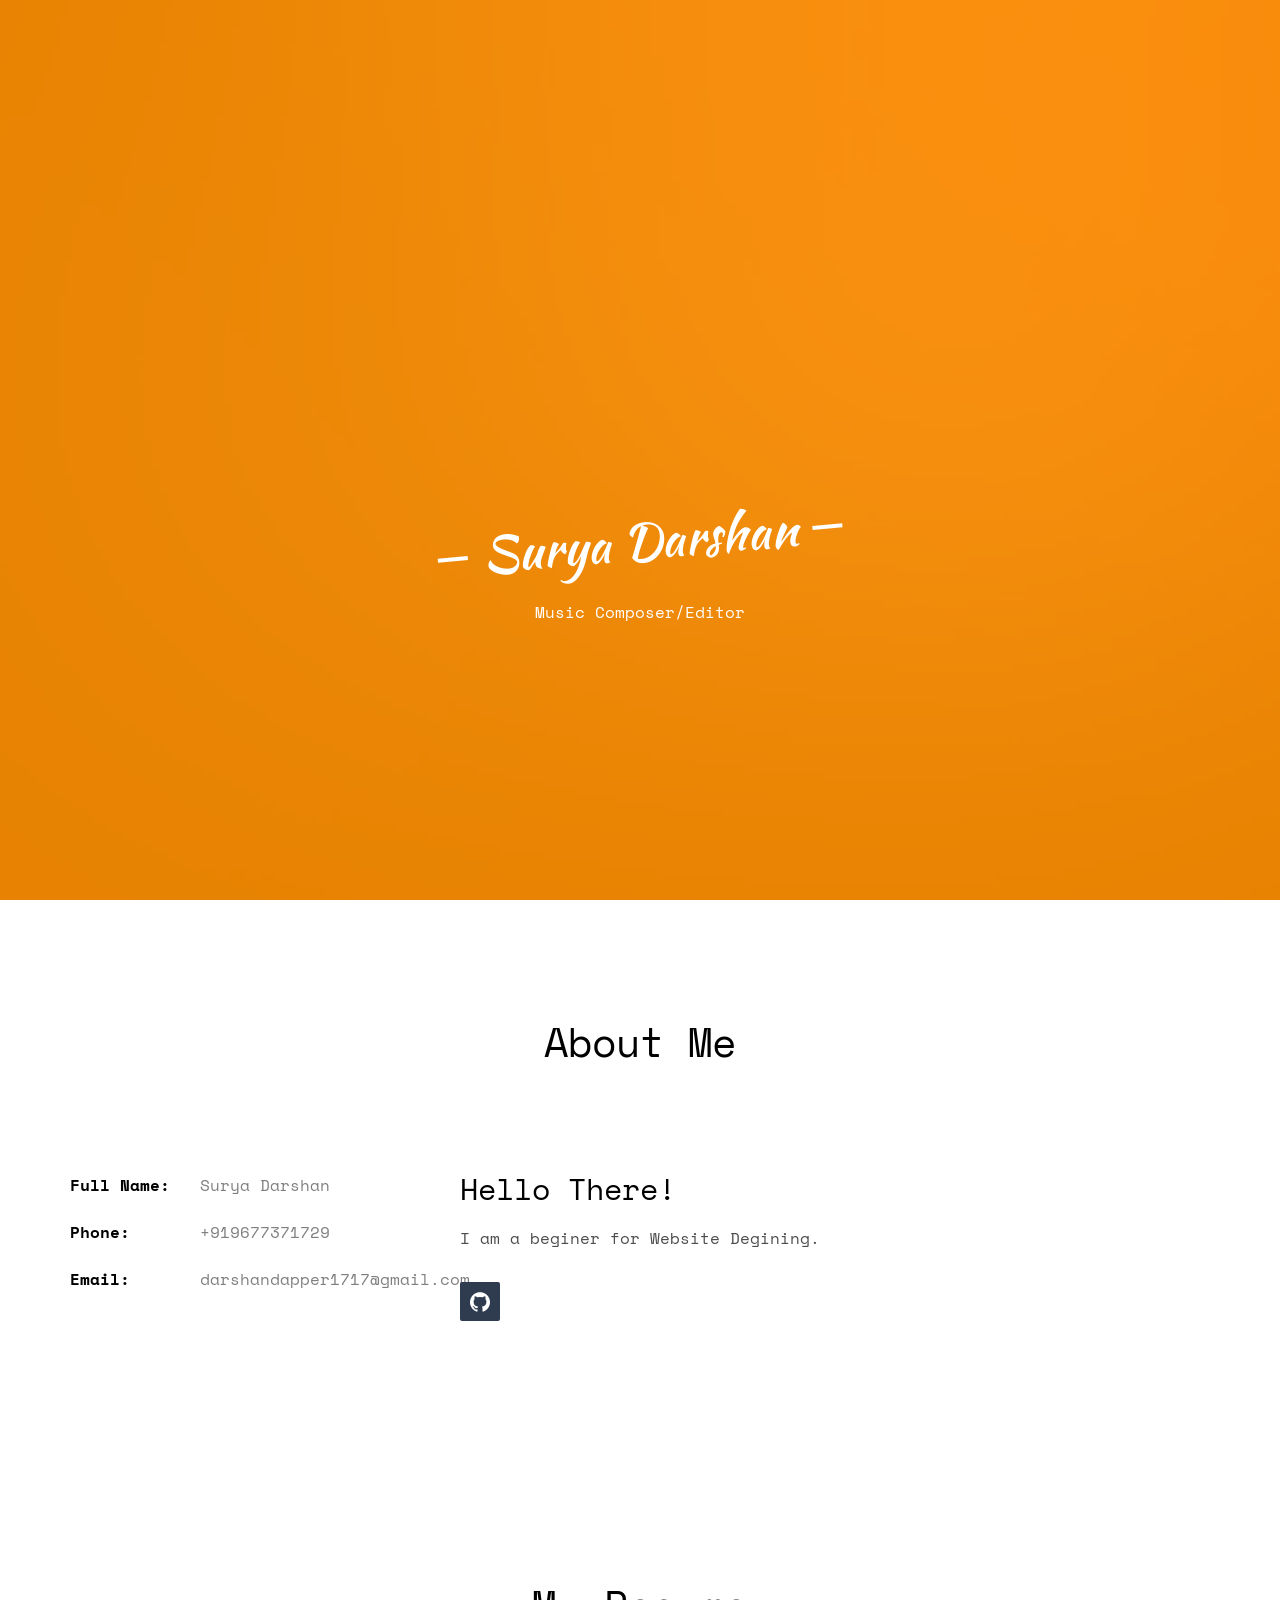
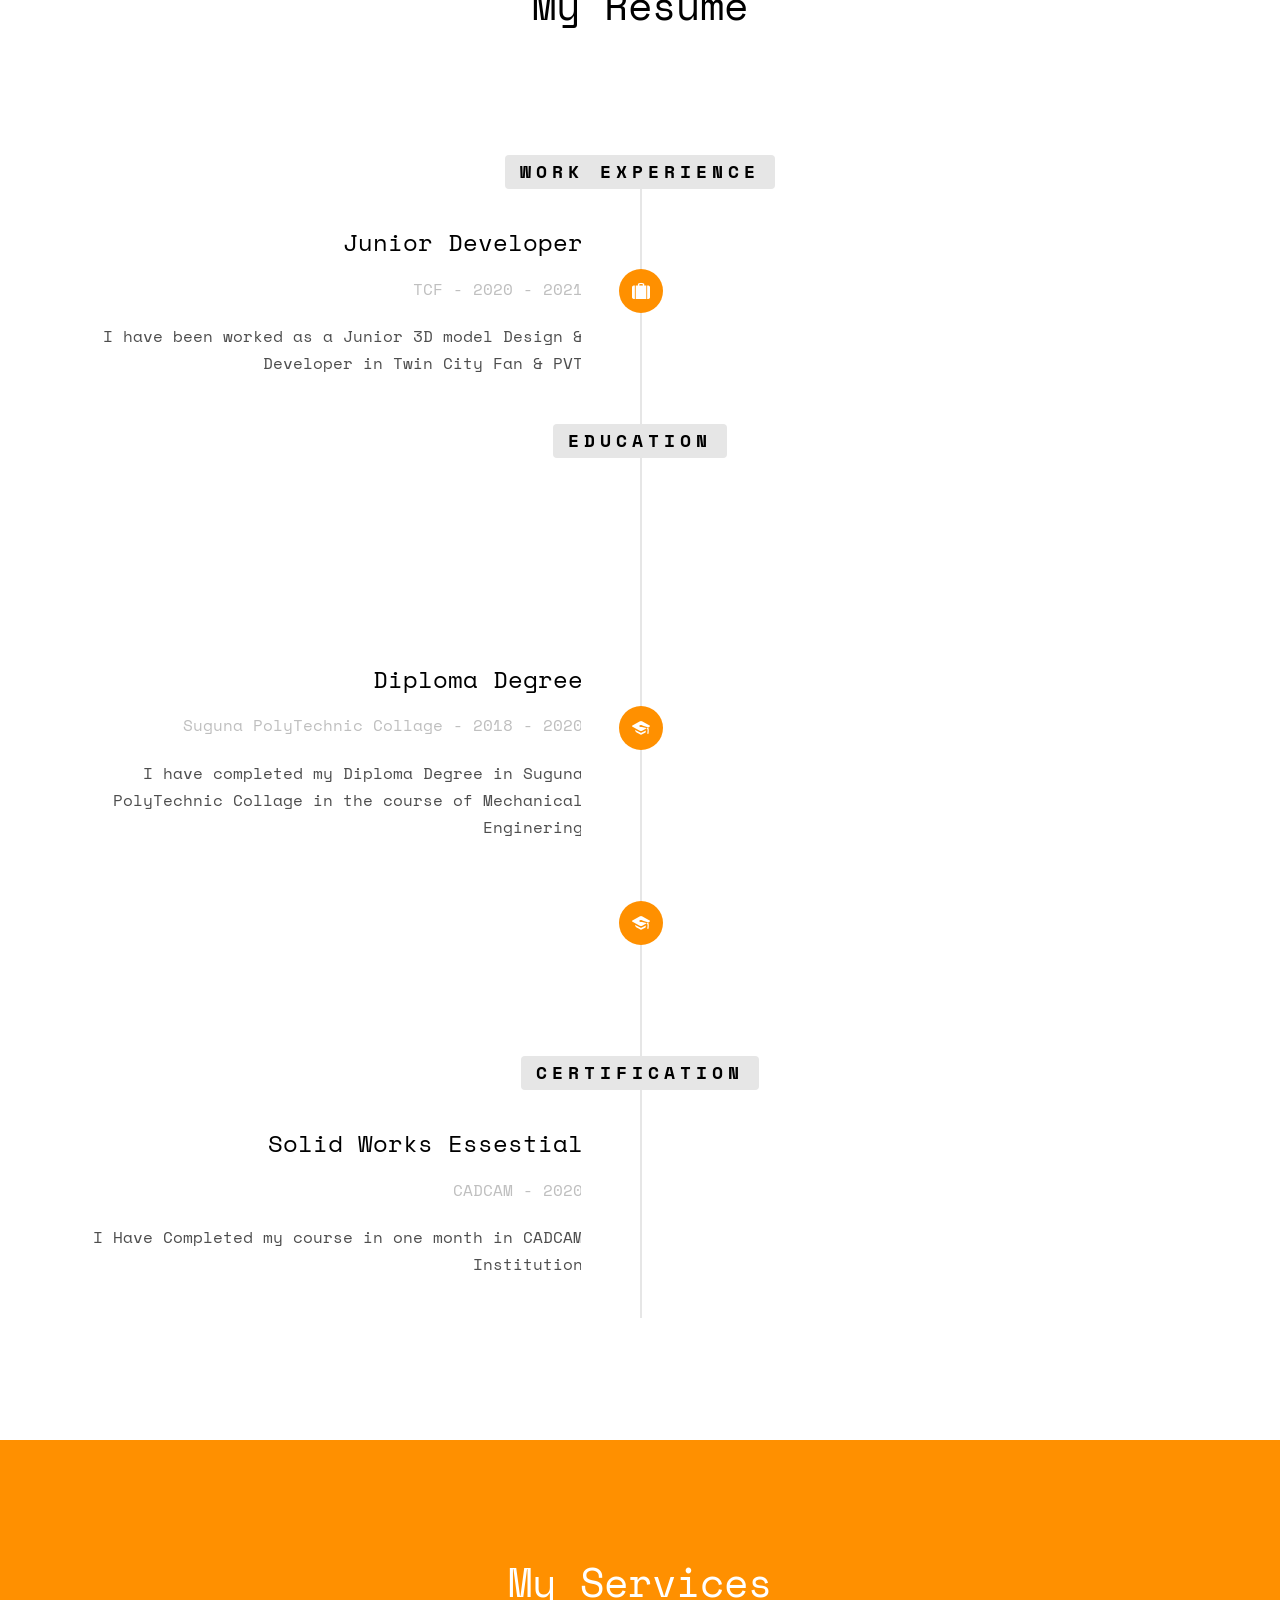
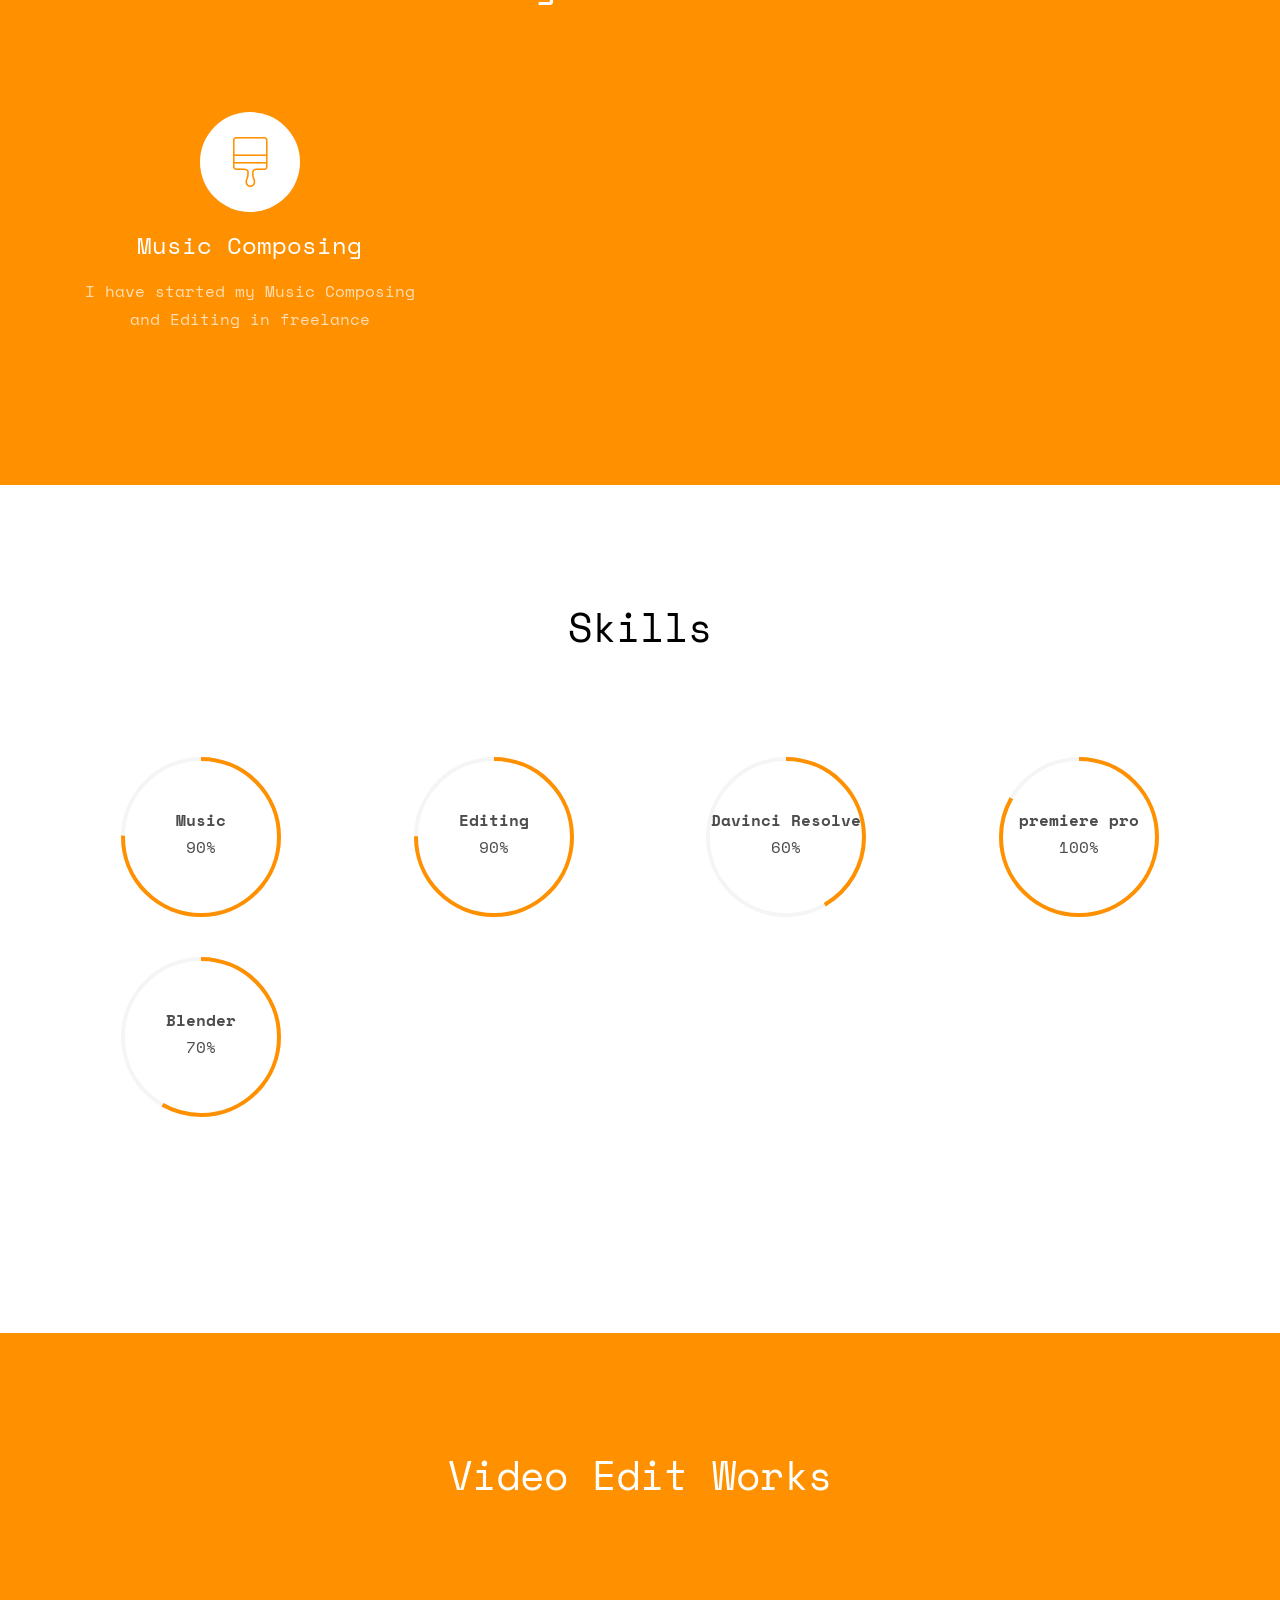
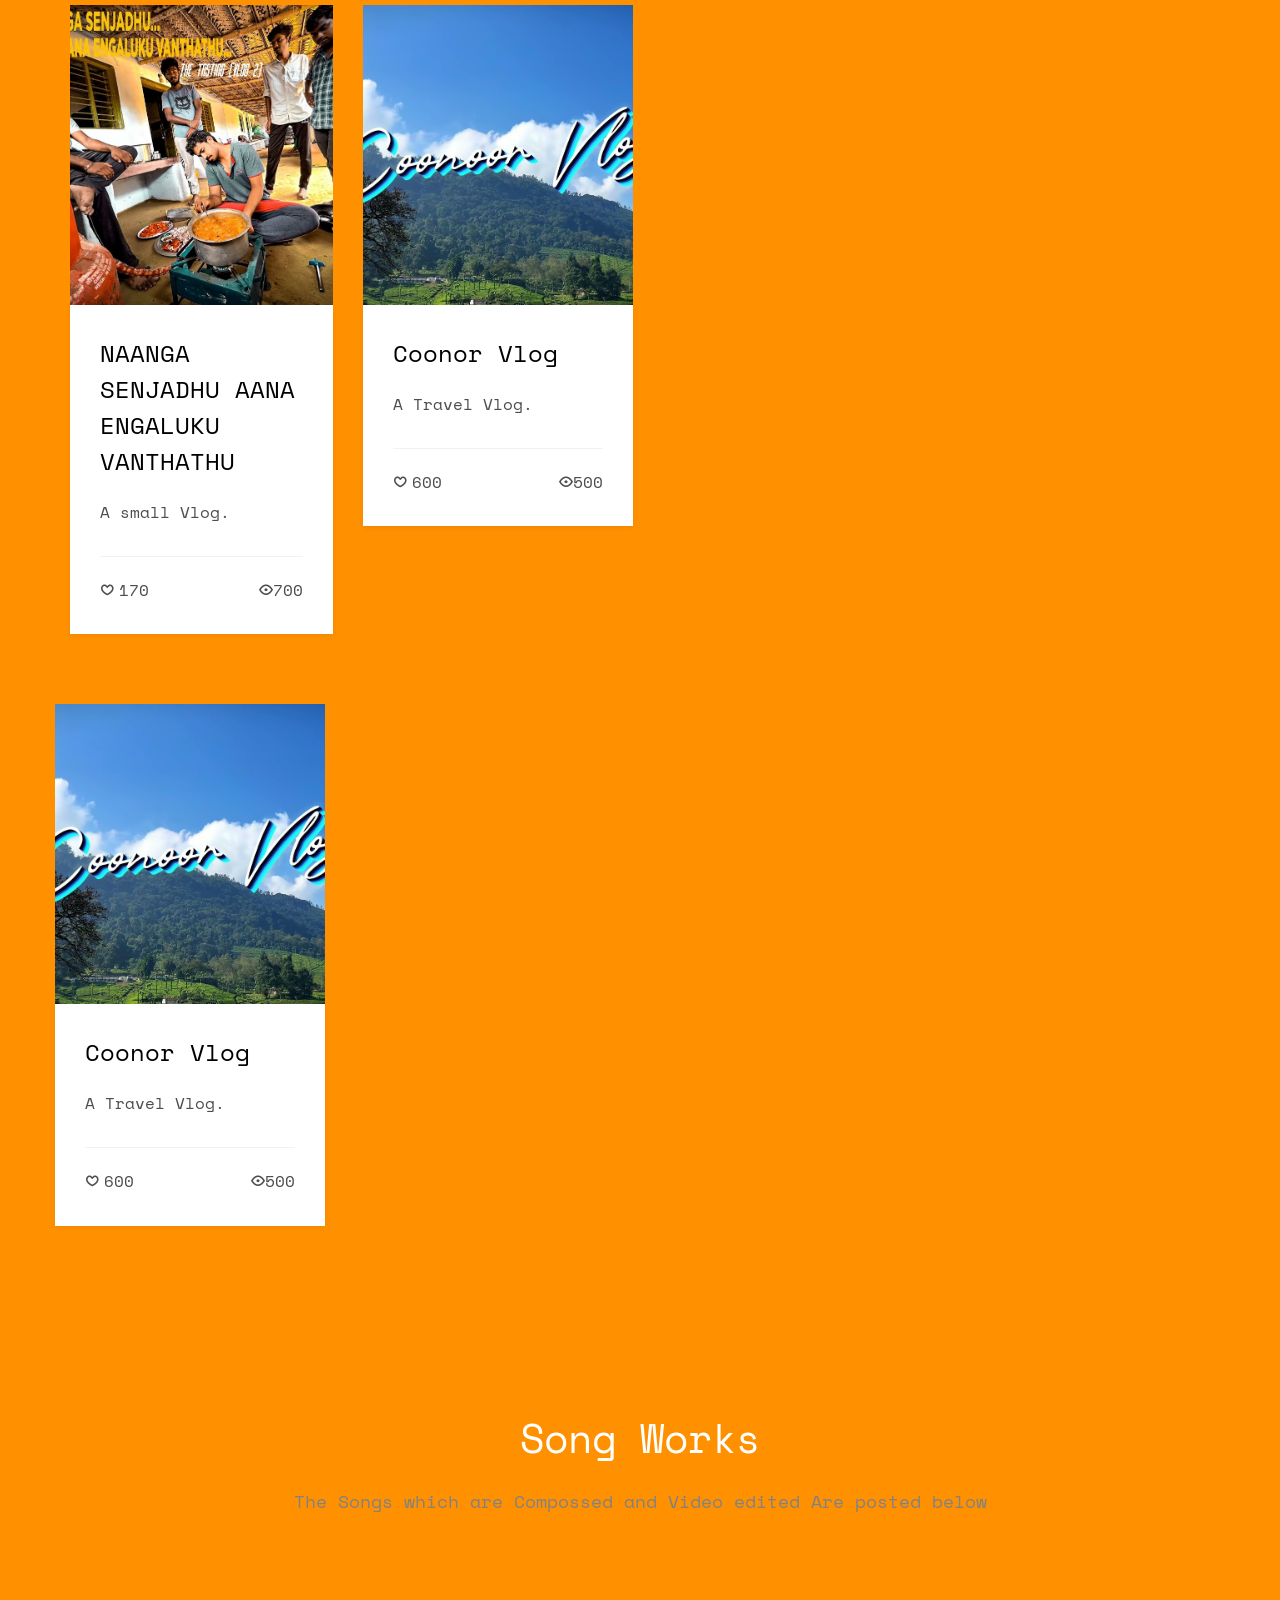
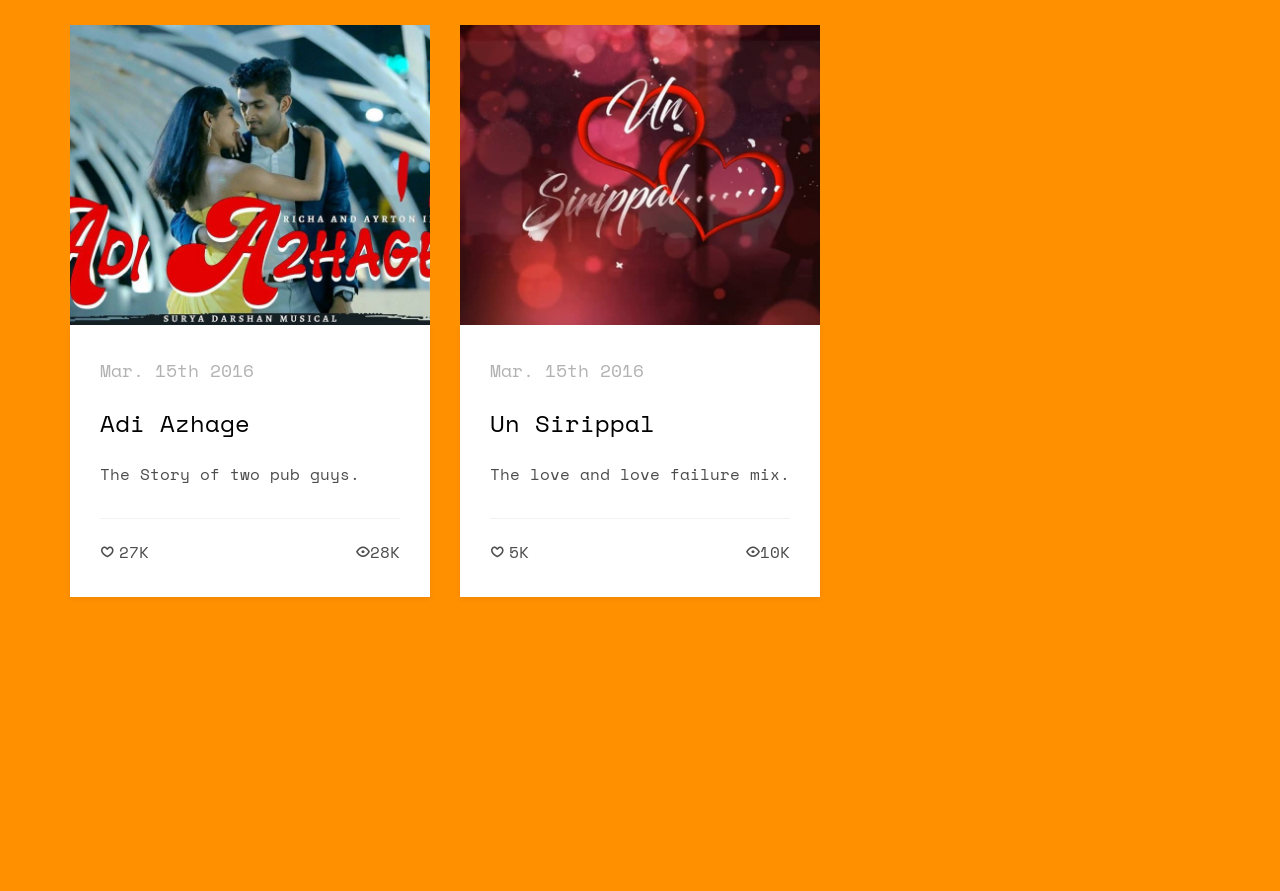
==== commit 2b92e920: "test" ====
--- a/index.html
+++ b/index.html
@@ -39,14 +39,8 @@
 					<div class="display-t js-fullheight">
 						<div class="display-tc js-fullheight animate-box" data-animate-effect="fadeIn">
 							<div class="profile-thumb" style="background: url(images/team-2.png);"></div>
-							<h1><span>Nagadarshan</span></h1>
-							<h3><span>Web Developer /3D Model Developer</span></h3>
-							<p>
-							<h3><span>My Web Developed Project Has posted Below link</span></h3>							
-								<ul class="fh5co-social-icons">
-									<li><a href="https://github.com/TOMxSurya"><i class="icon-github2"></i></a></li>
-								</ul>
-							</p>
+							<h1><span>Surya Darshan</span></h1>
+							<h3><span>Music Composer/Editor</span></h3>
 						</div>
 					</div>
 				</div>
@@ -64,7 +58,7 @@
 			<div class="row">
 				<div class="col-md-4">
 					<ul class="info">
-						<li><span class="first-block">Full Name:</span><span class="second-block">NagaDarshan</span></li>
+						<li><span class="first-block">Full Name:</span><span class="second-block">Surya Darshan</span></li>
 						<li><span class="first-block">Phone:</span><span class="second-block">+919677371729</span></li>
 						<li><span class="first-block">Email:</span><span class="second-block">darshandapper1717@gmail.com</span></li>
 					</ul>
@@ -185,8 +179,8 @@
 								<i class="icon-paintbrush"></i>
 							</span>
 							<div class="feature-copy">
-								<h3>Web Design</h3>
-								<p>I have started my Web Developing in freelance</p>
+								<h3>Music Composing</h3>
+								<p>I have started my Music Composing and Editing in freelance</p>
 							</div>
 						</div>
 					</div>
@@ -204,50 +198,19 @@
 			</div>
 			<div class="row row-pb-md">
 				<div class="col-md-3 col-sm-6 col-xs-12 text-center">
-					<div class="chart" data-percent="90"><span><strong>HTML5</strong>90%</span></div>
-				</div>
-				<div class="col-md-3 col-sm-6 col-xs-12 text-center">
-					<div class="chart" data-percent="90"><span><strong>CSS3</strong>90%</span></div>
+					<div class="chart" data-percent="90"><span><strong>Music</strong>90%</span></div>
+				</div>
+				<div class="col-md-3 col-sm-6 col-xs-12 text-center">
+					<div class="chart" data-percent="90"><span><strong>Editing</strong>90%</span></div>
 				</div>				
 				<div class="col-md-3 col-sm-6 col-xs-12 text-center">
-					<div class="chart" data-percent="50"><span><strong>MySQL</strong>50%</span></div>
-				</div>
-				<div class="col-md-3 col-sm-6 col-xs-12 text-center">
-					<div class="chart" data-percent="100"><span><strong>Solid Works</strong>100%</span></div>
+					<div class="chart" data-percent="50"><span><strong>Davinci Resolve</strong>60%</span></div>
+				</div>
+				<div class="col-md-3 col-sm-6 col-xs-12 text-center">
+					<div class="chart" data-percent="100"><span><strong>premiere pro</strong>100%</span></div>
 				</div>
 				<div class="col-md-3 col-sm-6 col-xs-12 text-center">
 					<div class="chart" data-percent="70"><span><strong>Blender</strong>70%</span></div>
-				</div>
-			</div>
-			<div class="row">
-				<div class="col-md-6">
-					<div class="progress-wrap">
-						<h3><span class="name-left">HTML5/CSS3</span><span class="value-right">95%</span></h3>
-						<div class="progress">
-						  <div class="progress-bar progress-bar-1 progress-bar-striped active" role="progressbar"
-						  aria-valuenow="90" aria-valuemin="0" aria-valuemax="100" style="width: 90%">
-						  </div>
-						</div>
-					</div>					
-				<div class="col-md-6">
-					<div class="progress-wrap">
-						<h3><span class="name-left">Solid Works Design</span><span class="value-right">100%</span></h3>
-						<div class="progress">
-						  <div class="progress-bar progress-bar-5 progress-bar-striped active" role="progressbar"
-						  aria-valuenow="100" aria-valuemin="0" aria-valuemax="100" style="width:100%">
-						  </div>
-						</div>
-					</div>
-				</div>
-				<div class="col-md-6">
-					<div class="progress-wrap">
-						<h3><span class="name-left">MY SQL</span><span class="value-right">50%</span></h3>
-						<div class="progress">
-						  <div class="progress-bar progress-bar-2 progress-bar-striped active" role="progressbar"
-						  aria-valuenow="50" aria-valuemin="0" aria-valuemax="50" style="width:100%">
-						  </div>
-						</div>
-					</div>
 				</div>
 			</div>
 		</div>
@@ -274,6 +237,21 @@
 						</div> 
 					</div>
 				</div>
+			<div class="row">
+				<div class="col-md-3">
+					<div class="fh5co-blog animate-box">
+						<a href="https://youtu.be/q9421pAm_ac?si=8dg2uUMmgHAjlioX" class="blog-bg" style="background-image: url(images/maxresdefault1.jpg);"></a>
+						<div class="blog-text">
+							<h3><a href="https://youtu.be/q9421pAm_ac?si=8dg2uUMmgHAjlioX">Coonor Vlog</a></h3>
+							<p>A Travel Vlog.</p>
+							<ul class="stuff">
+								<li><i class="icon-heart2"></i>600</li>
+								<li><i class="icon-eye2"></i>500</li>
+							</ul>
+						</div> 
+					</div>
+				</div>
+			</div>
 			<div class="row">
 				<div class="col-md-3">
 					<div class="fh5co-blog animate-box">
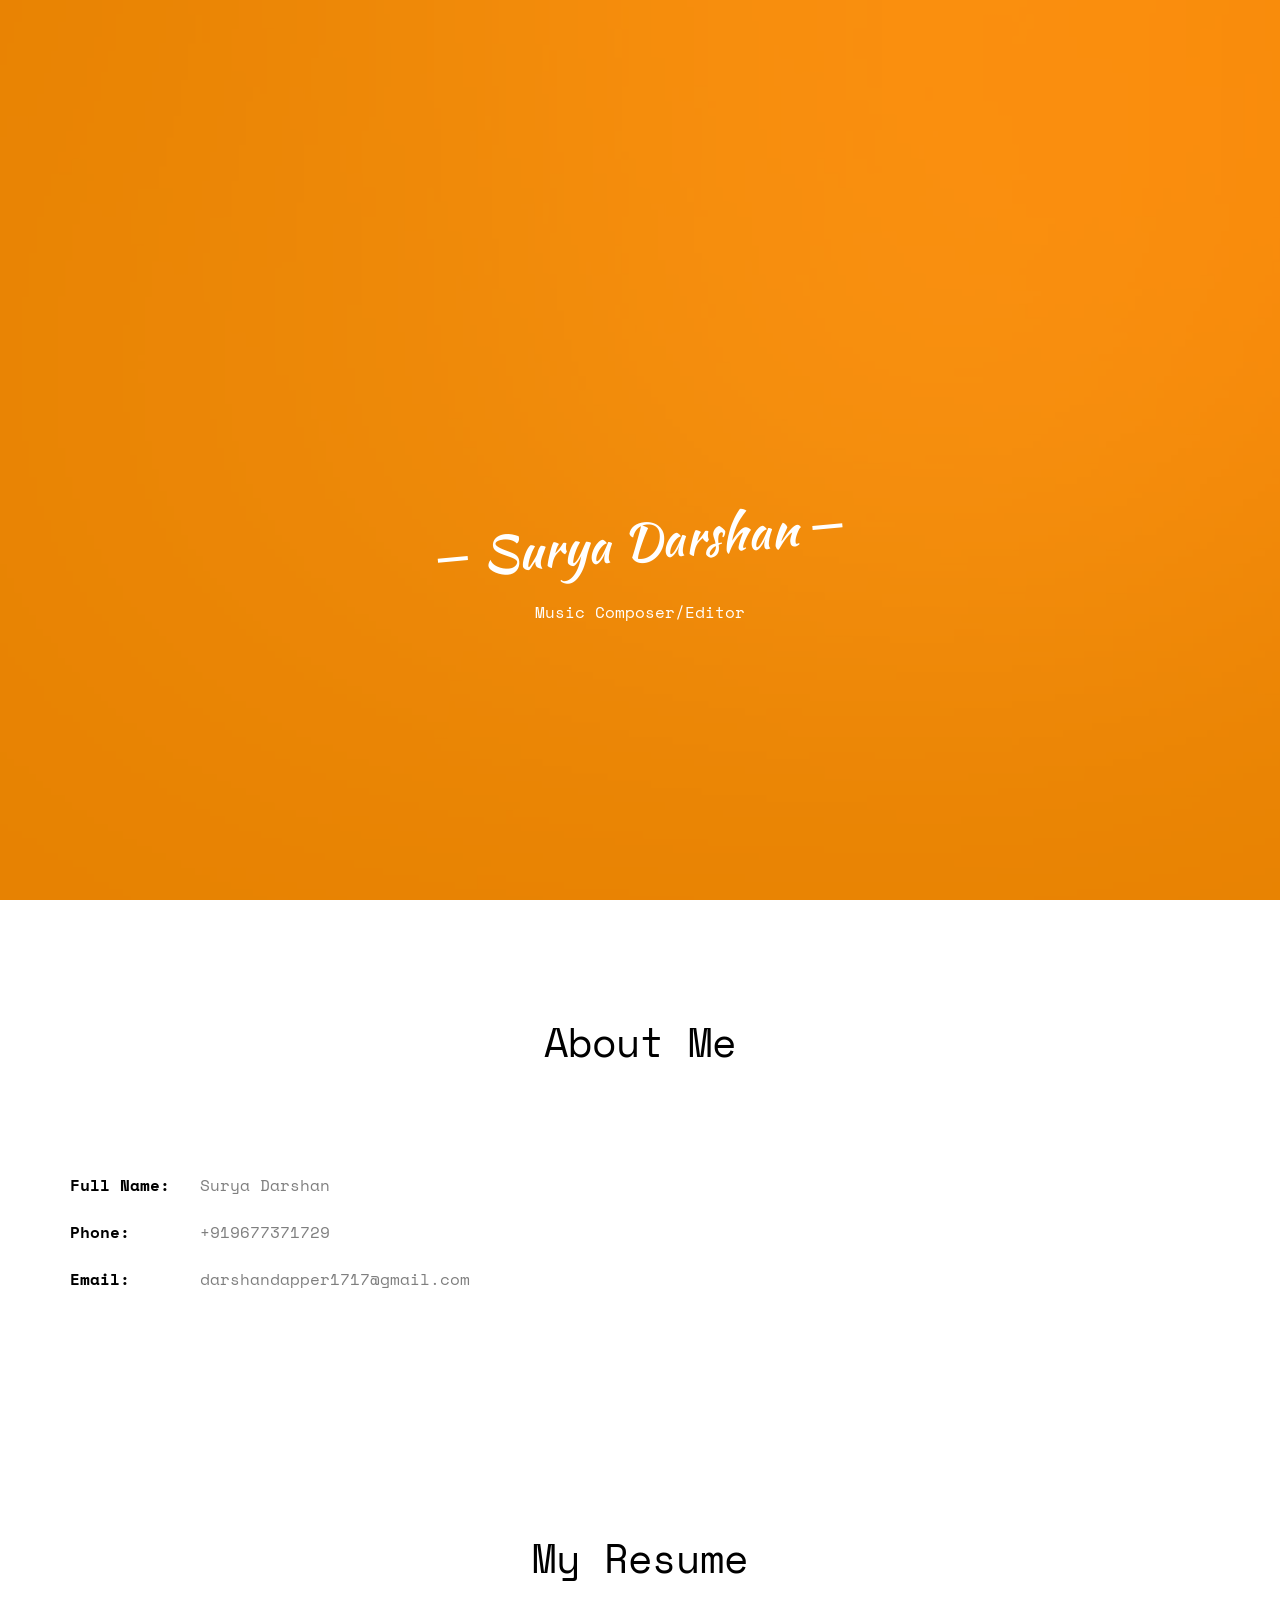
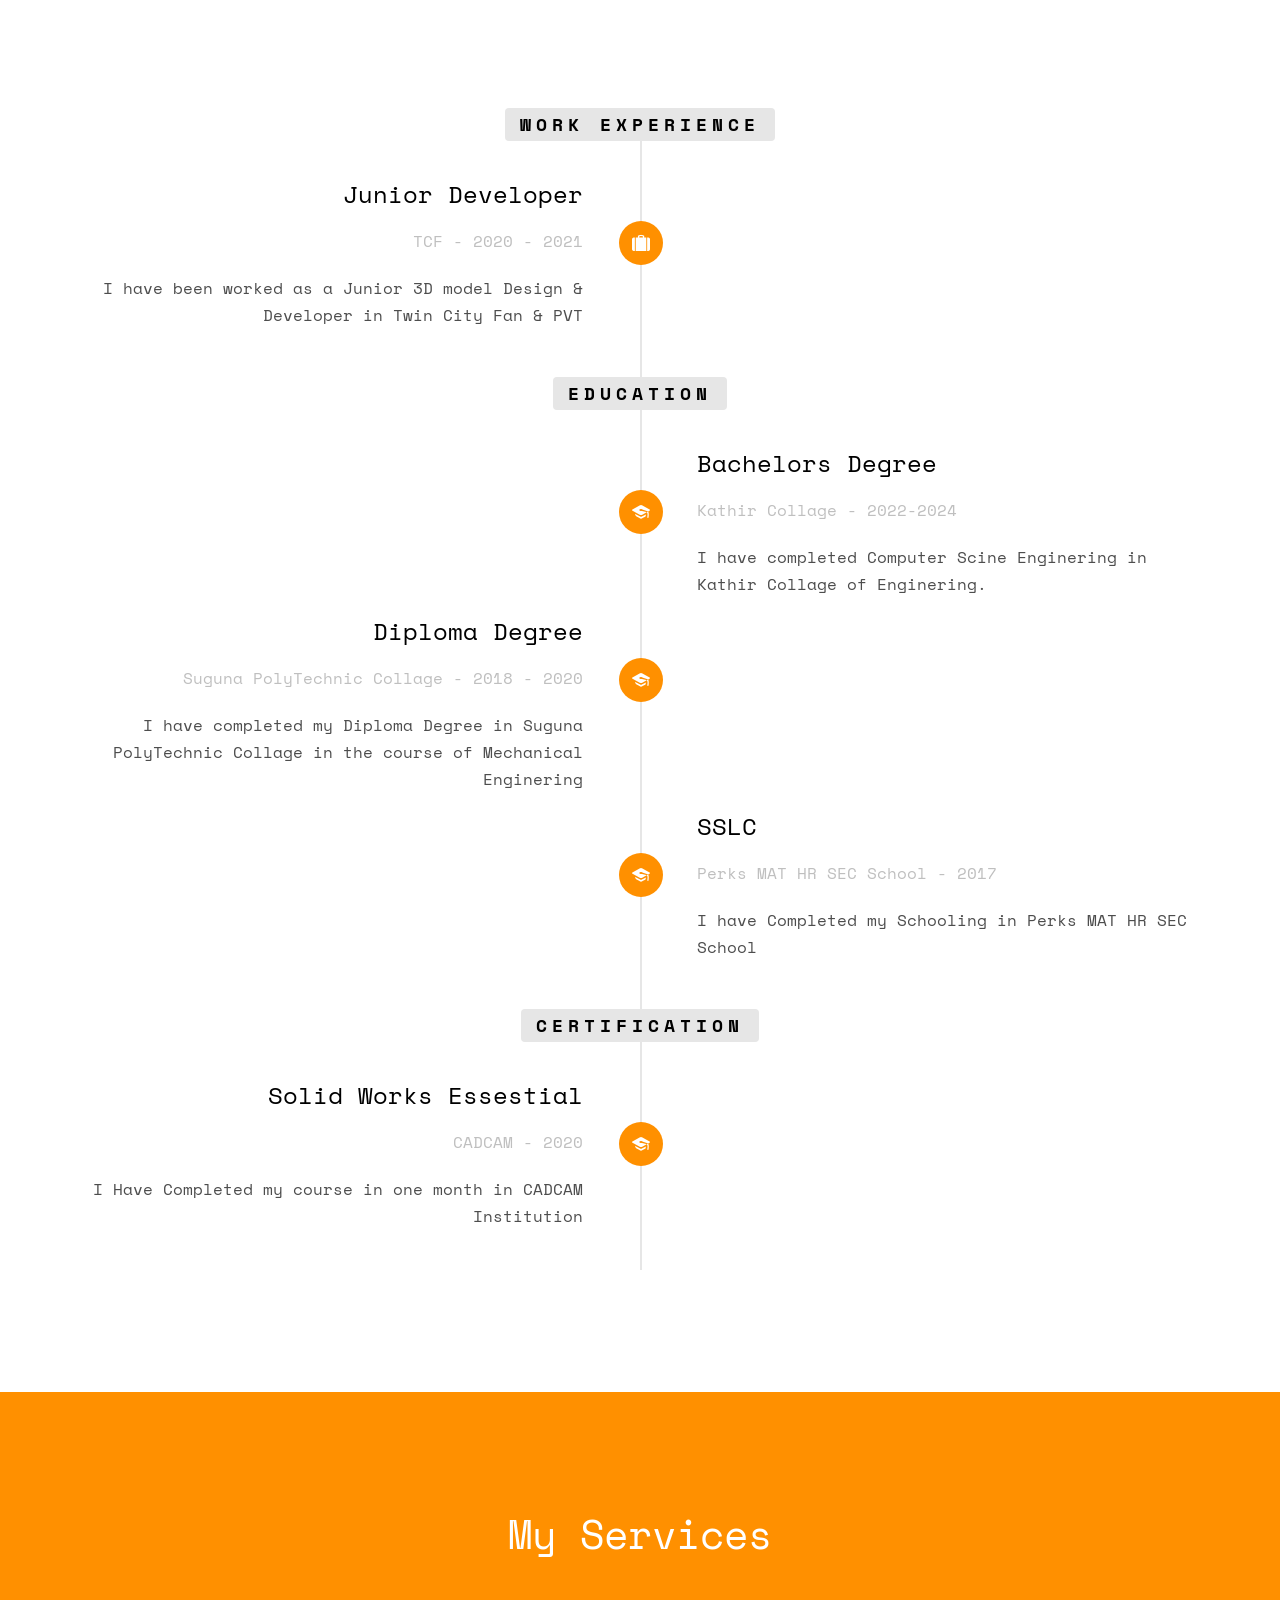
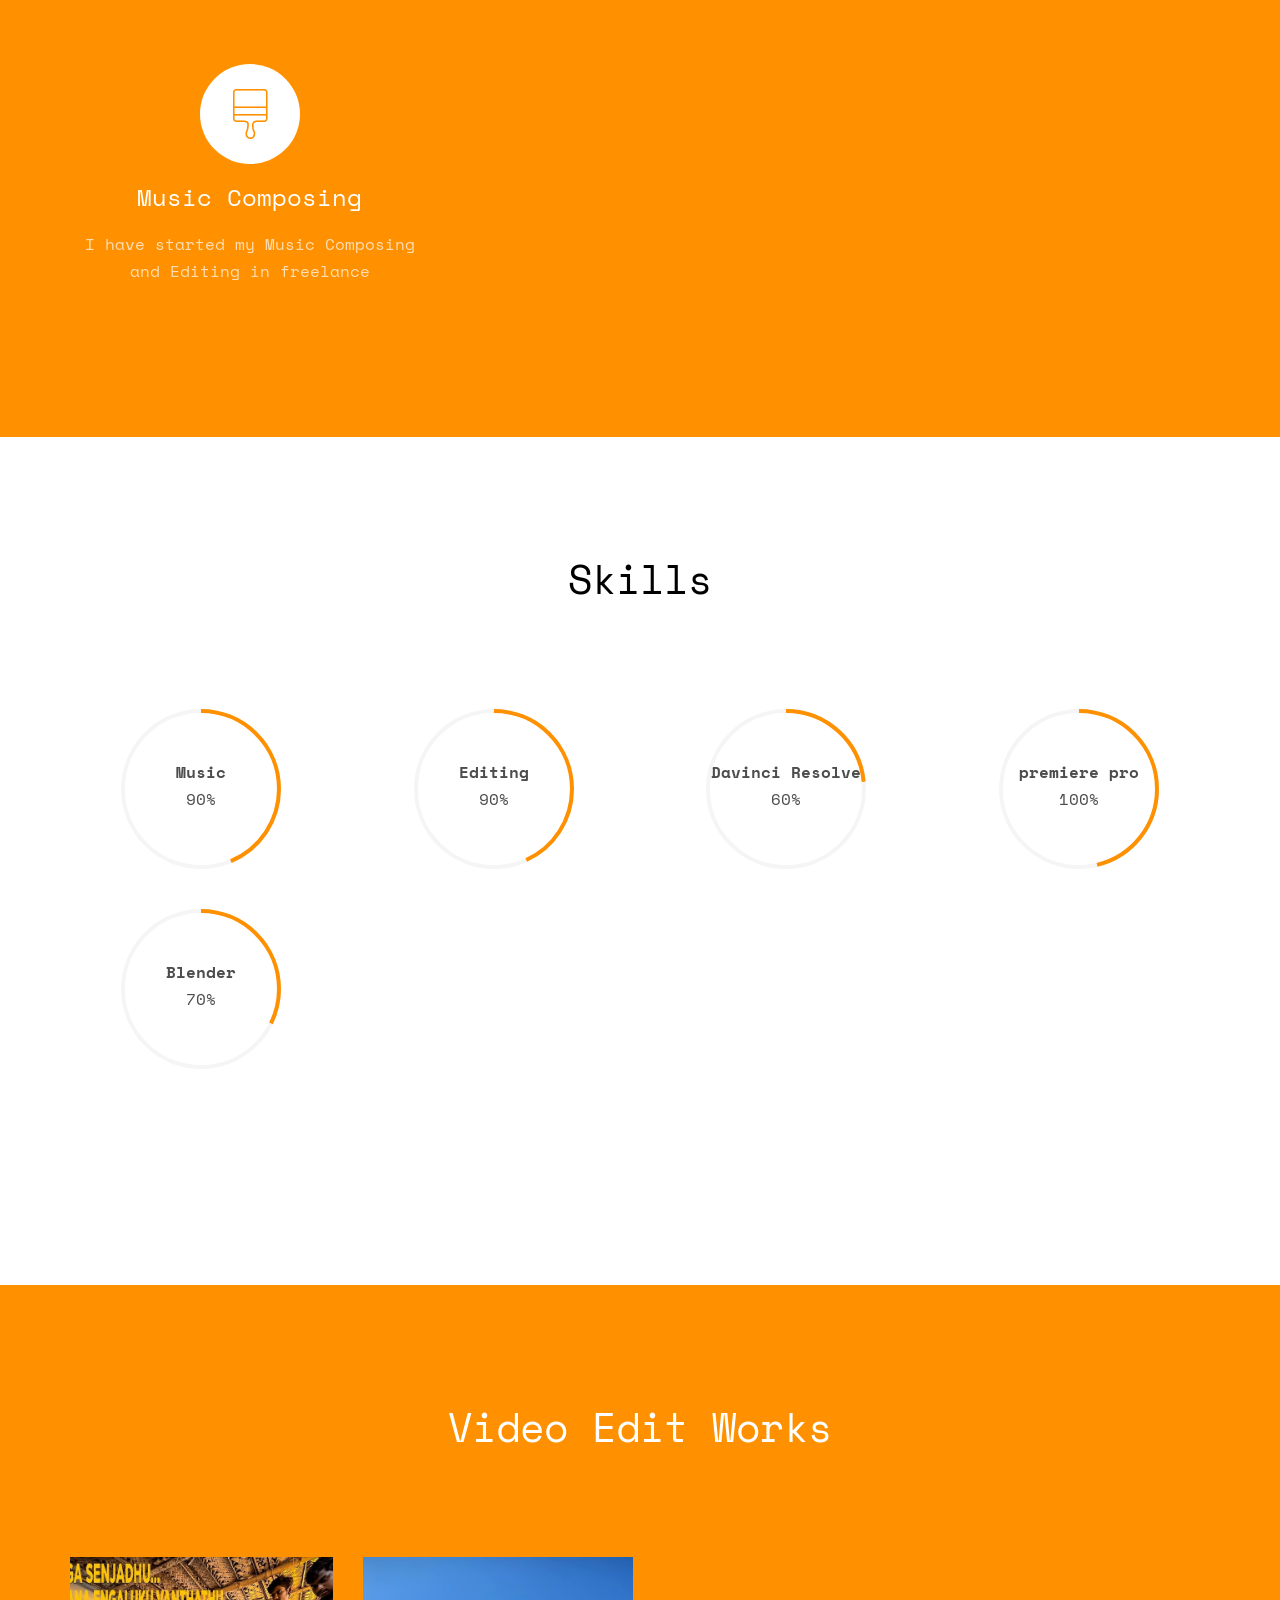
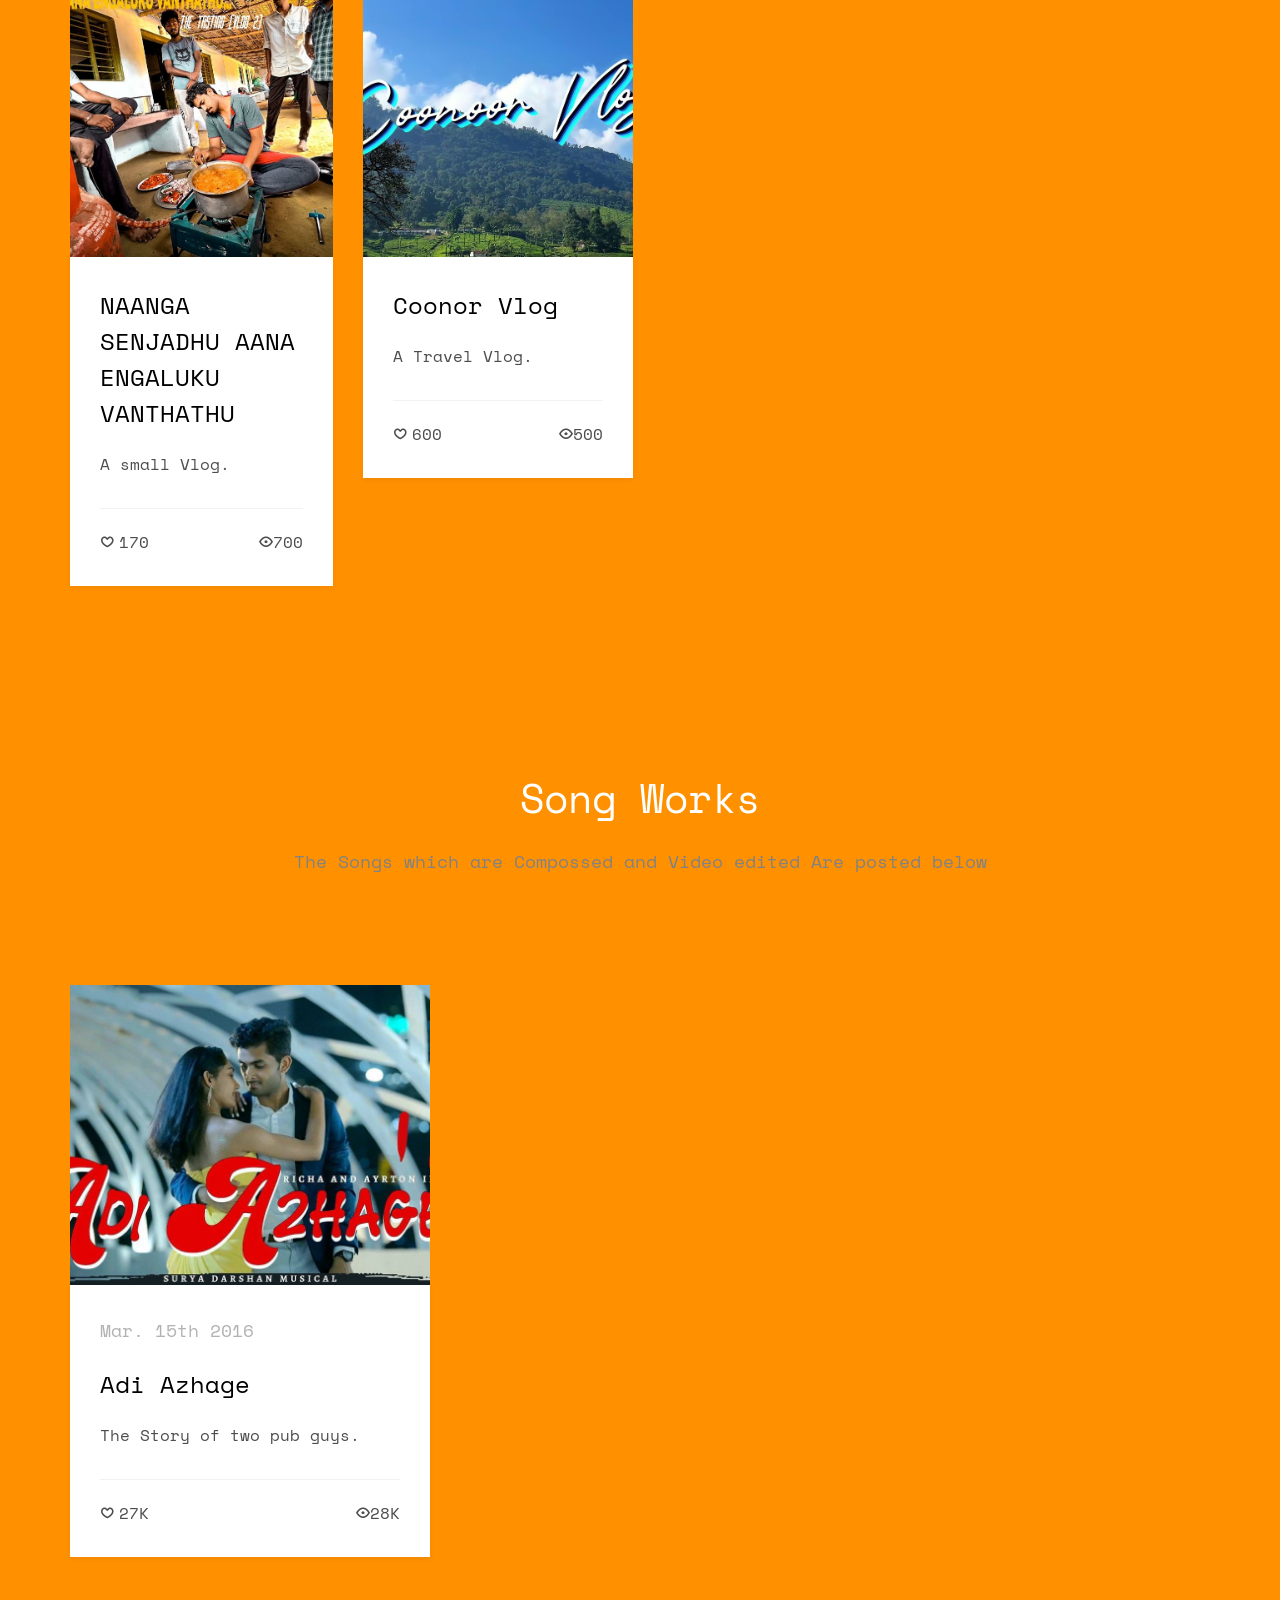
==== commit e5987a38: "Update index.html" ====
--- a/index.html
+++ b/index.html
@@ -63,15 +63,6 @@
 						<li><span class="first-block">Email:</span><span class="second-block">darshandapper1717@gmail.com</span></li>
 					</ul>
 				</div>
-				<div class="col-md-8">
-					<h2>Hello There!</h2>
-					<p>I am a beginer for Website Degining.</p>
-					<p>
-						<ul class="fh5co-social-icons">
-						<li><a href="https://github.com/TOMxSurya"><i class="icon-github2"></i></a></li>
-						</ul>
-					</p>
-				</div>
 			</div>
 		</div>
 	</div>
@@ -252,24 +243,6 @@
 					</div>
 				</div>
 			</div>
-			<div class="row">
-				<div class="col-md-3">
-					<div class="fh5co-blog animate-box">
-						<a href="https://youtu.be/q9421pAm_ac?si=8dg2uUMmgHAjlioX" class="blog-bg" style="background-image: url(images/maxresdefault1.jpg);"></a>
-						<div class="blog-text">
-							<h3><a href="https://youtu.be/q9421pAm_ac?si=8dg2uUMmgHAjlioX">Coonor Vlog</a></h3>
-							<p>A Travel Vlog.</p>
-							<ul class="stuff">
-								<li><i class="icon-heart2"></i>600</li>
-								<li><i class="icon-eye2"></i>500</li>
-							</ul>
-						</div> 
-					</div>
-				</div>
-			</div>
-		</div>
-	</div>
-
 	<div id="fh5co-blog">
 		<div class="container">
 			<div class="row animate-box">
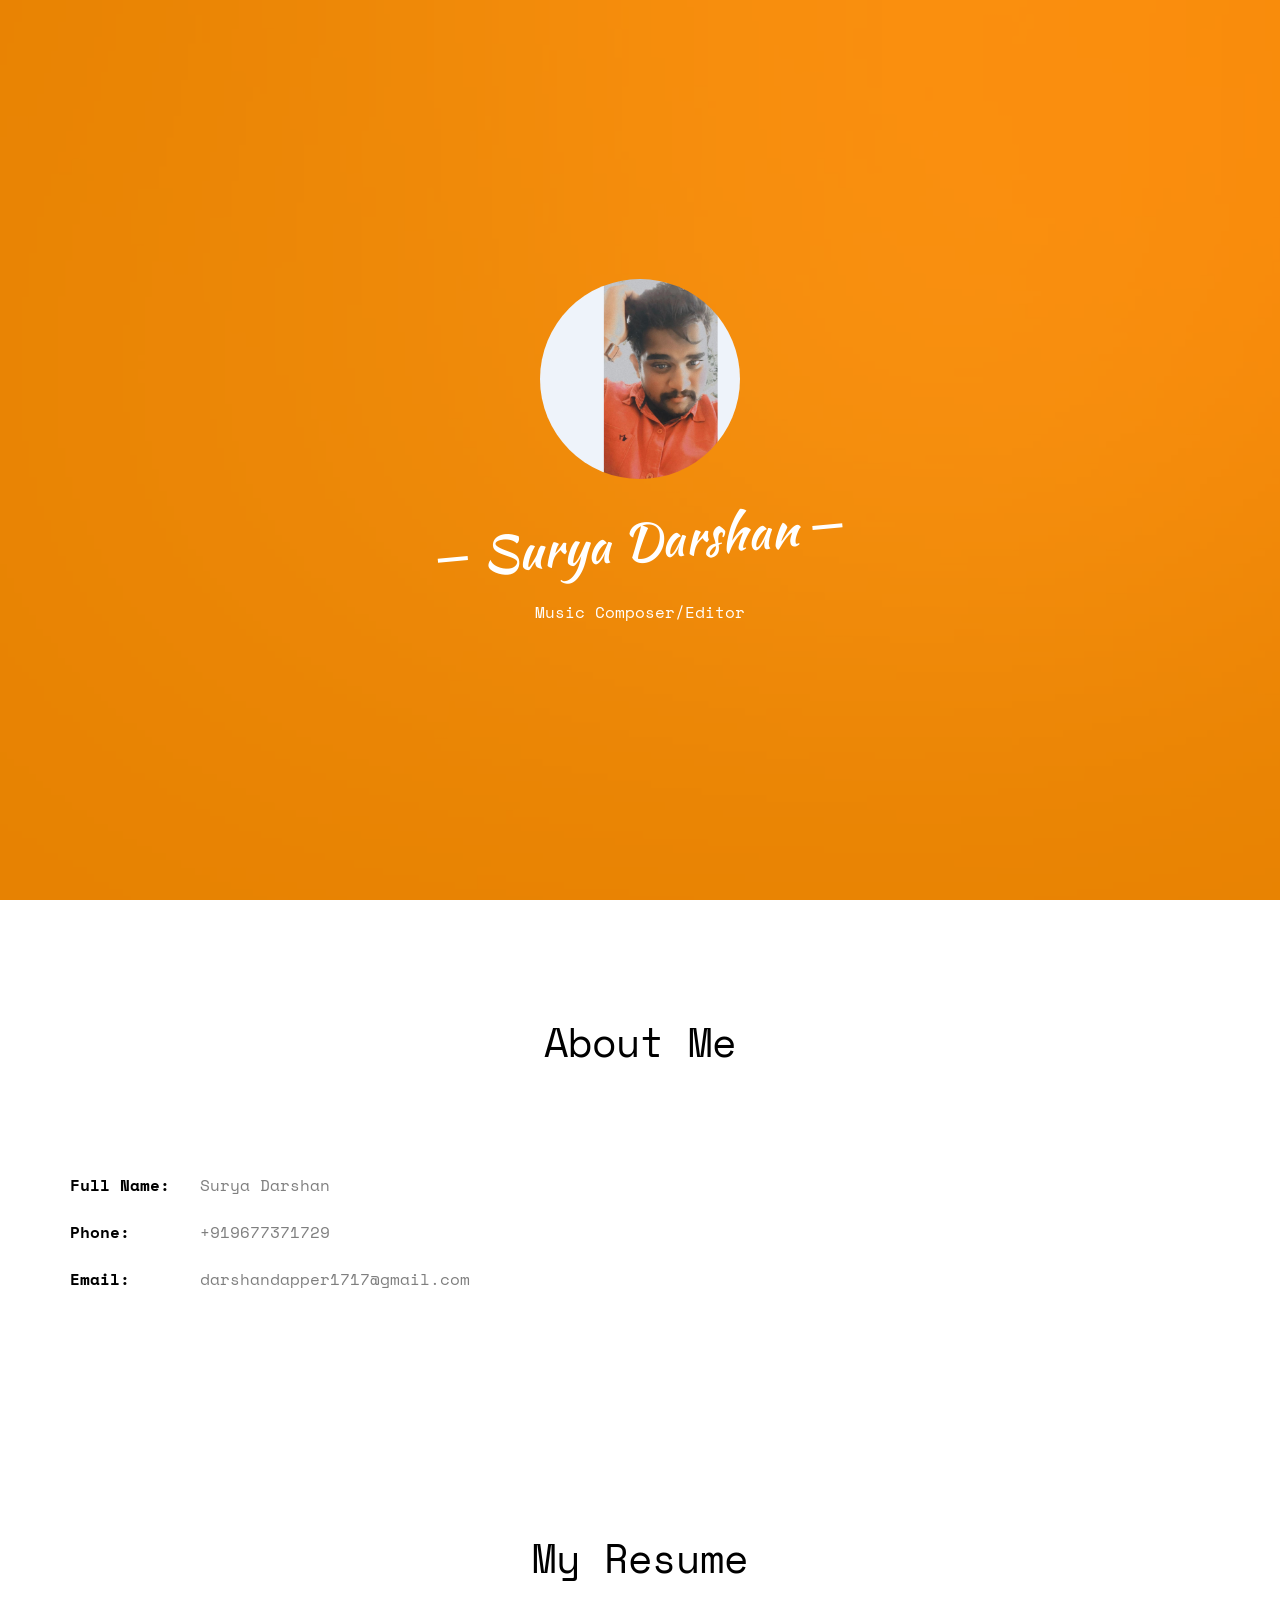
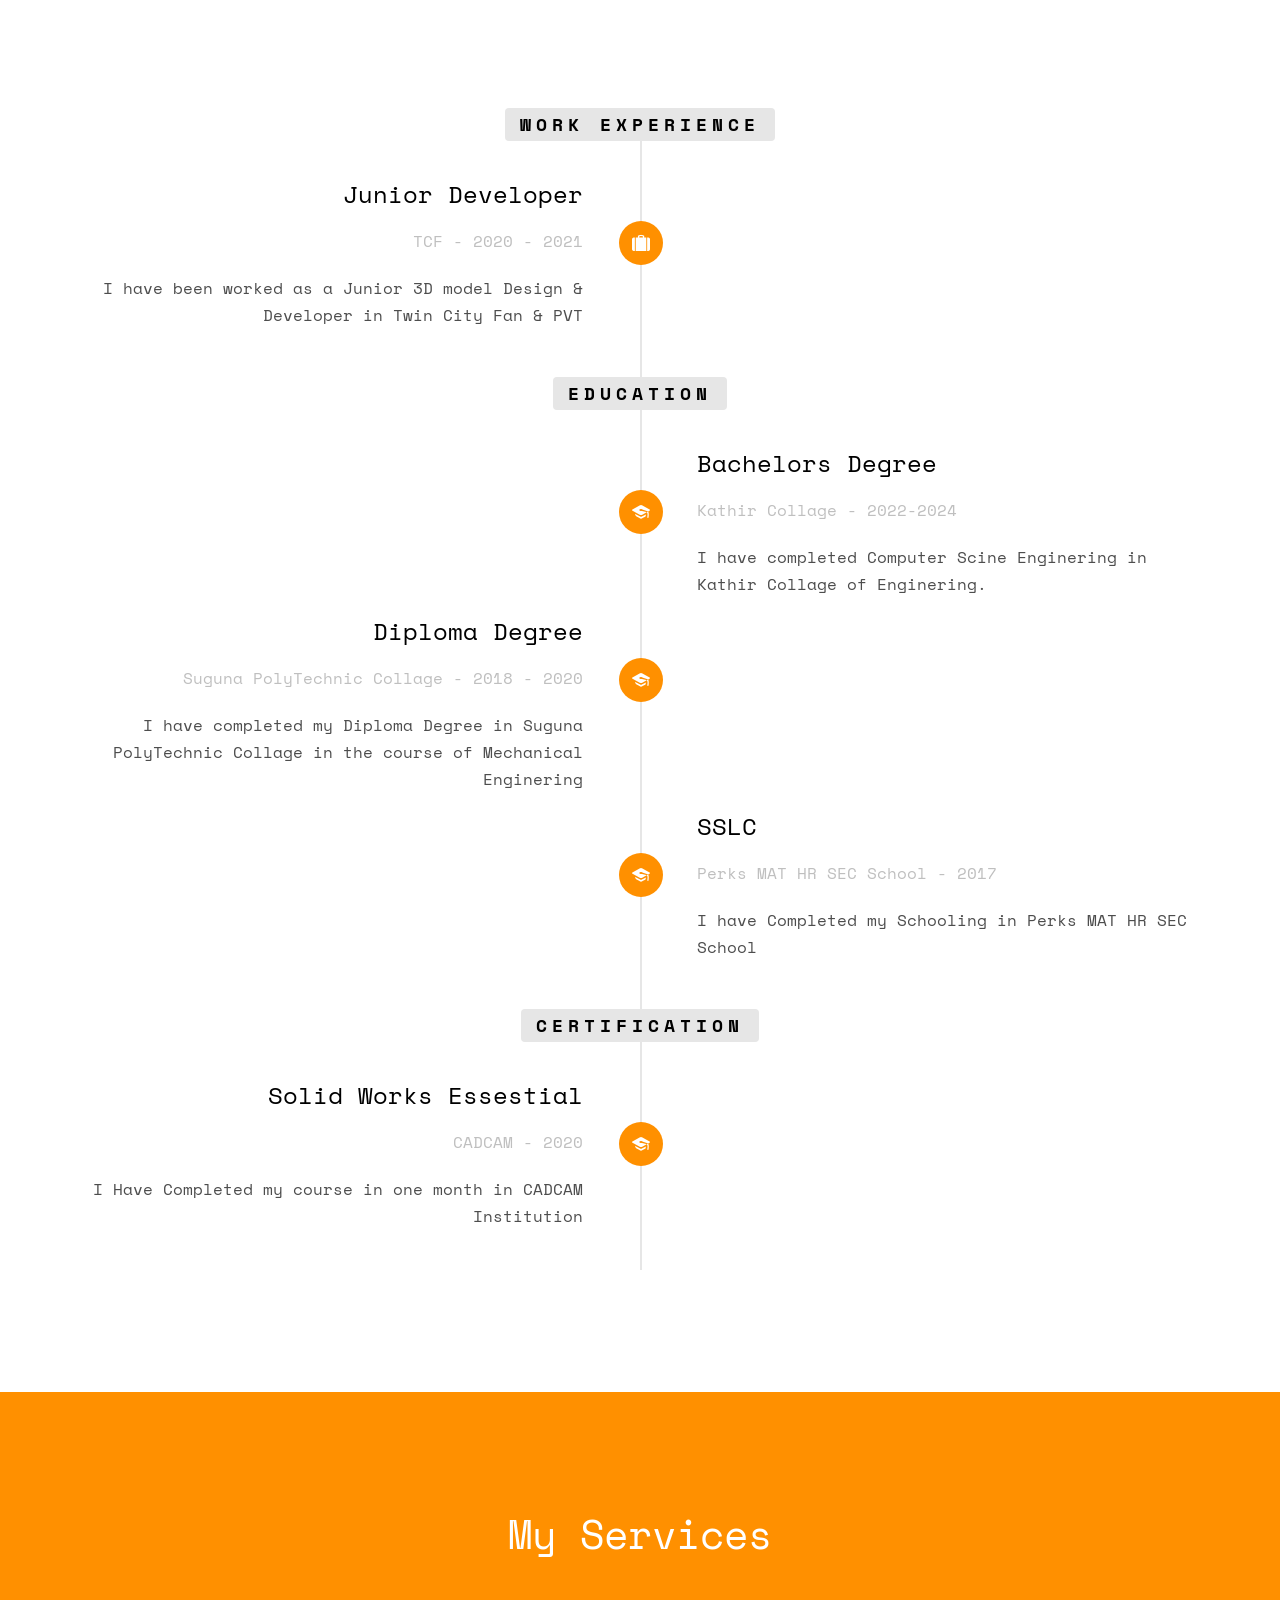
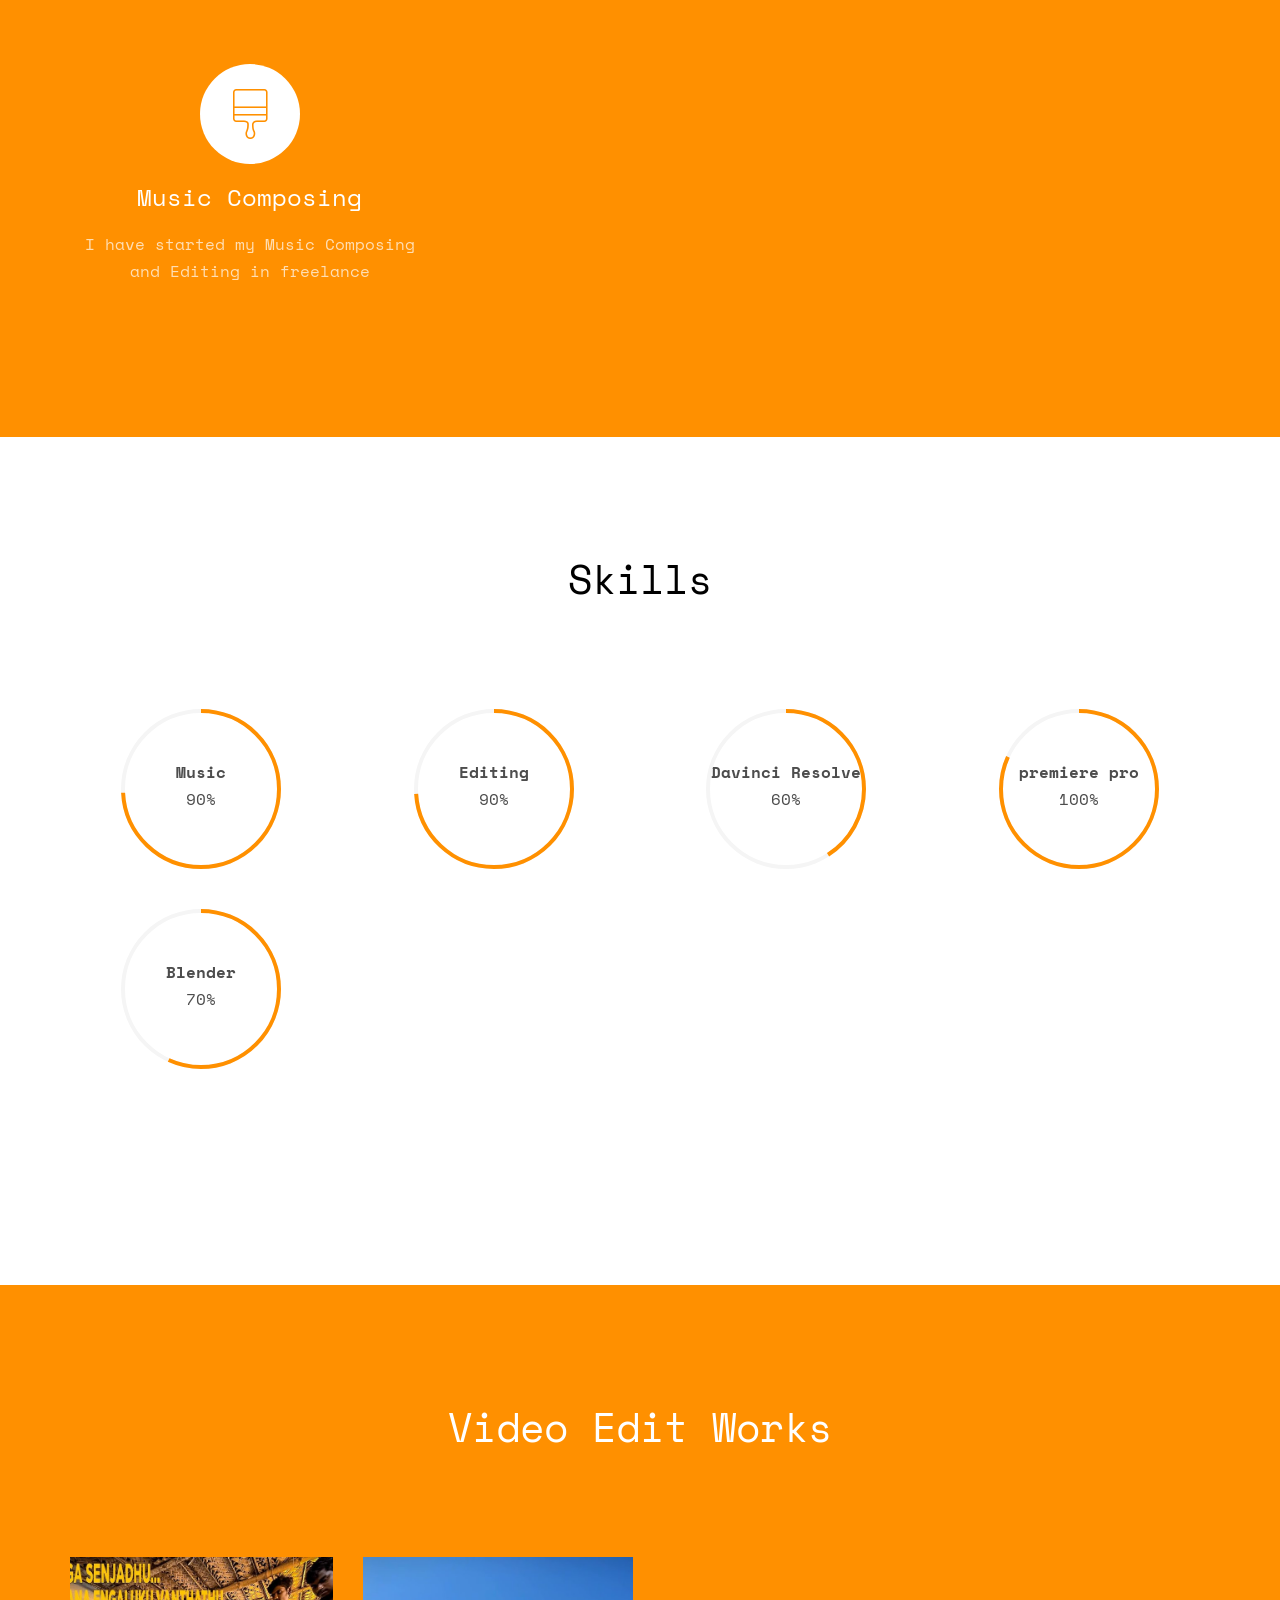
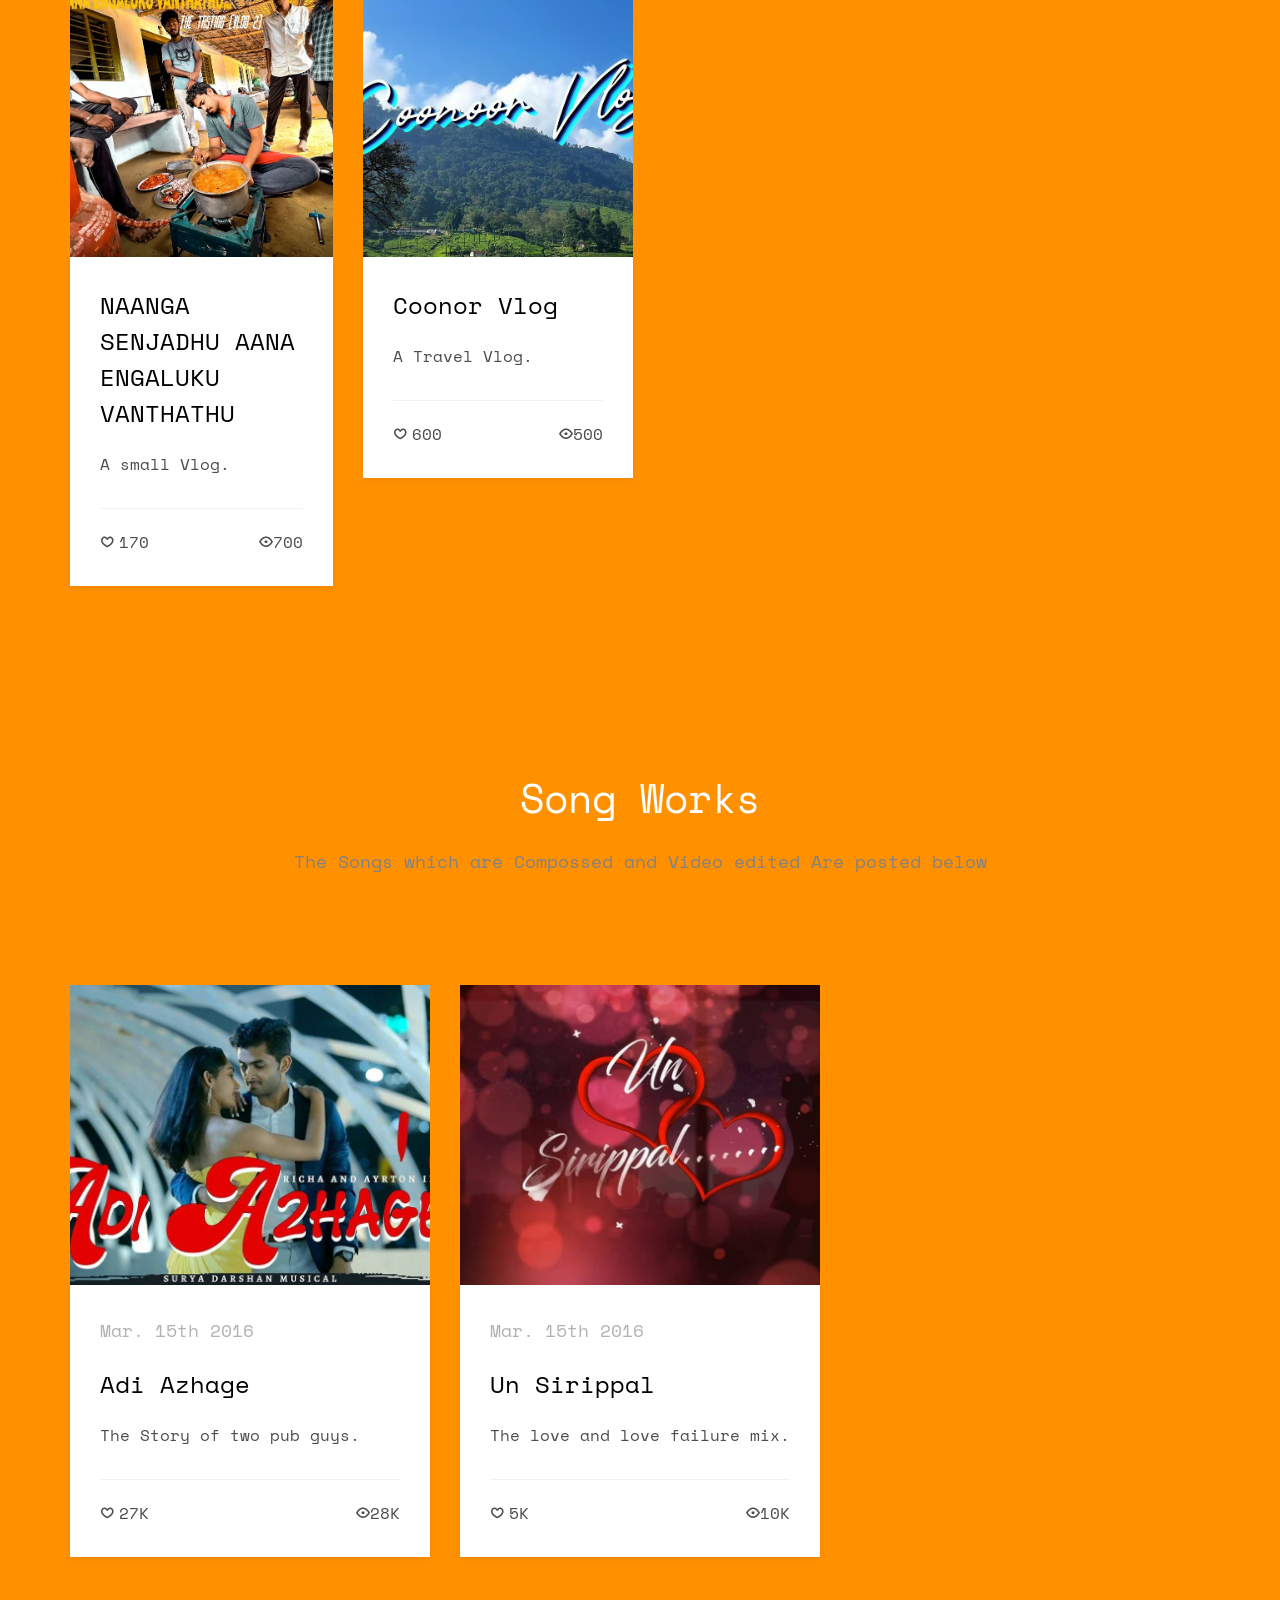
==== commit d3bddf3b: "Update index.html" ====
--- a/index.html
+++ b/index.html
@@ -38,7 +38,7 @@
 				<div class="col-md-8 col-md-offset-2 text-center">
 					<div class="display-t js-fullheight">
 						<div class="display-tc js-fullheight animate-box" data-animate-effect="fadeIn">
-							<div class="profile-thumb" style="background: url(images/team-2.png);"></div>
+							<div class="profile-thumb" style="background: url('images/team-2.PNG');"></div>
 							<h1><span>Surya Darshan</span></h1>
 							<h3><span>Music Composer/Editor</span></h3>
 						</div>
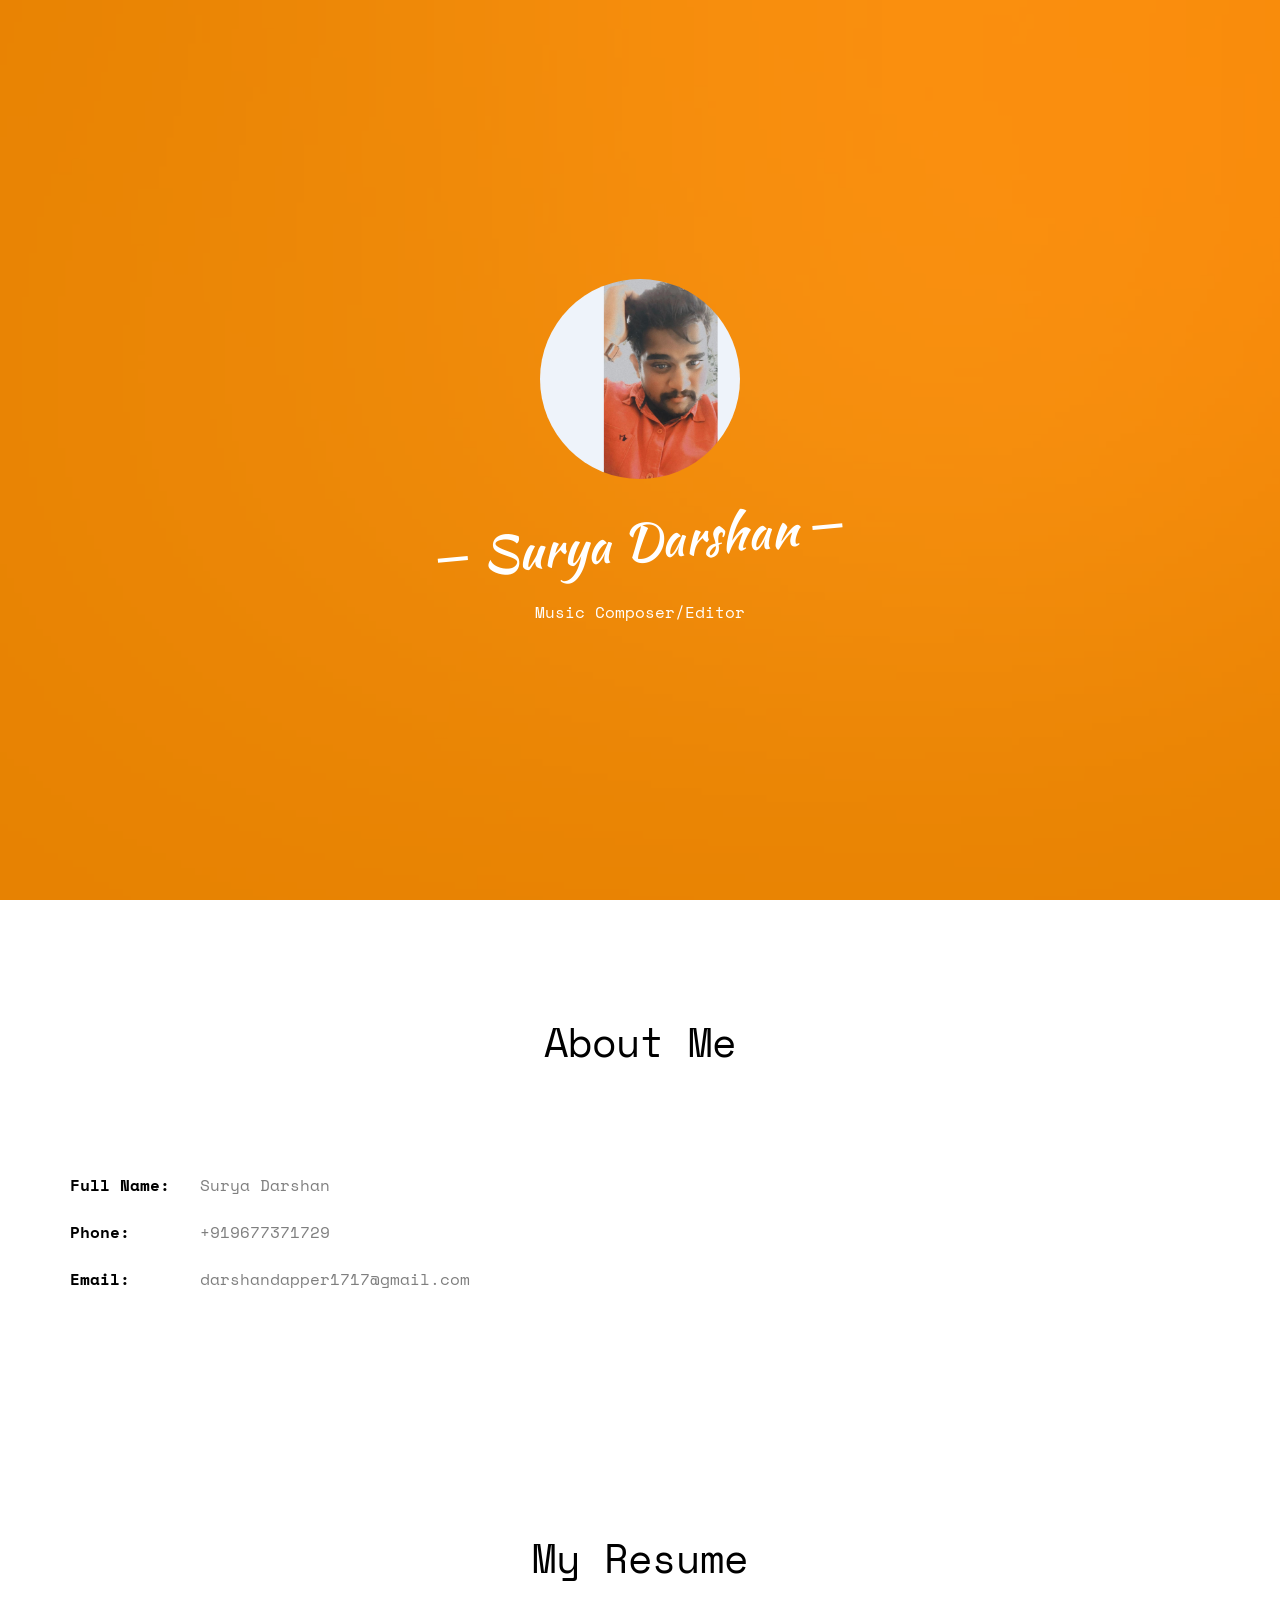
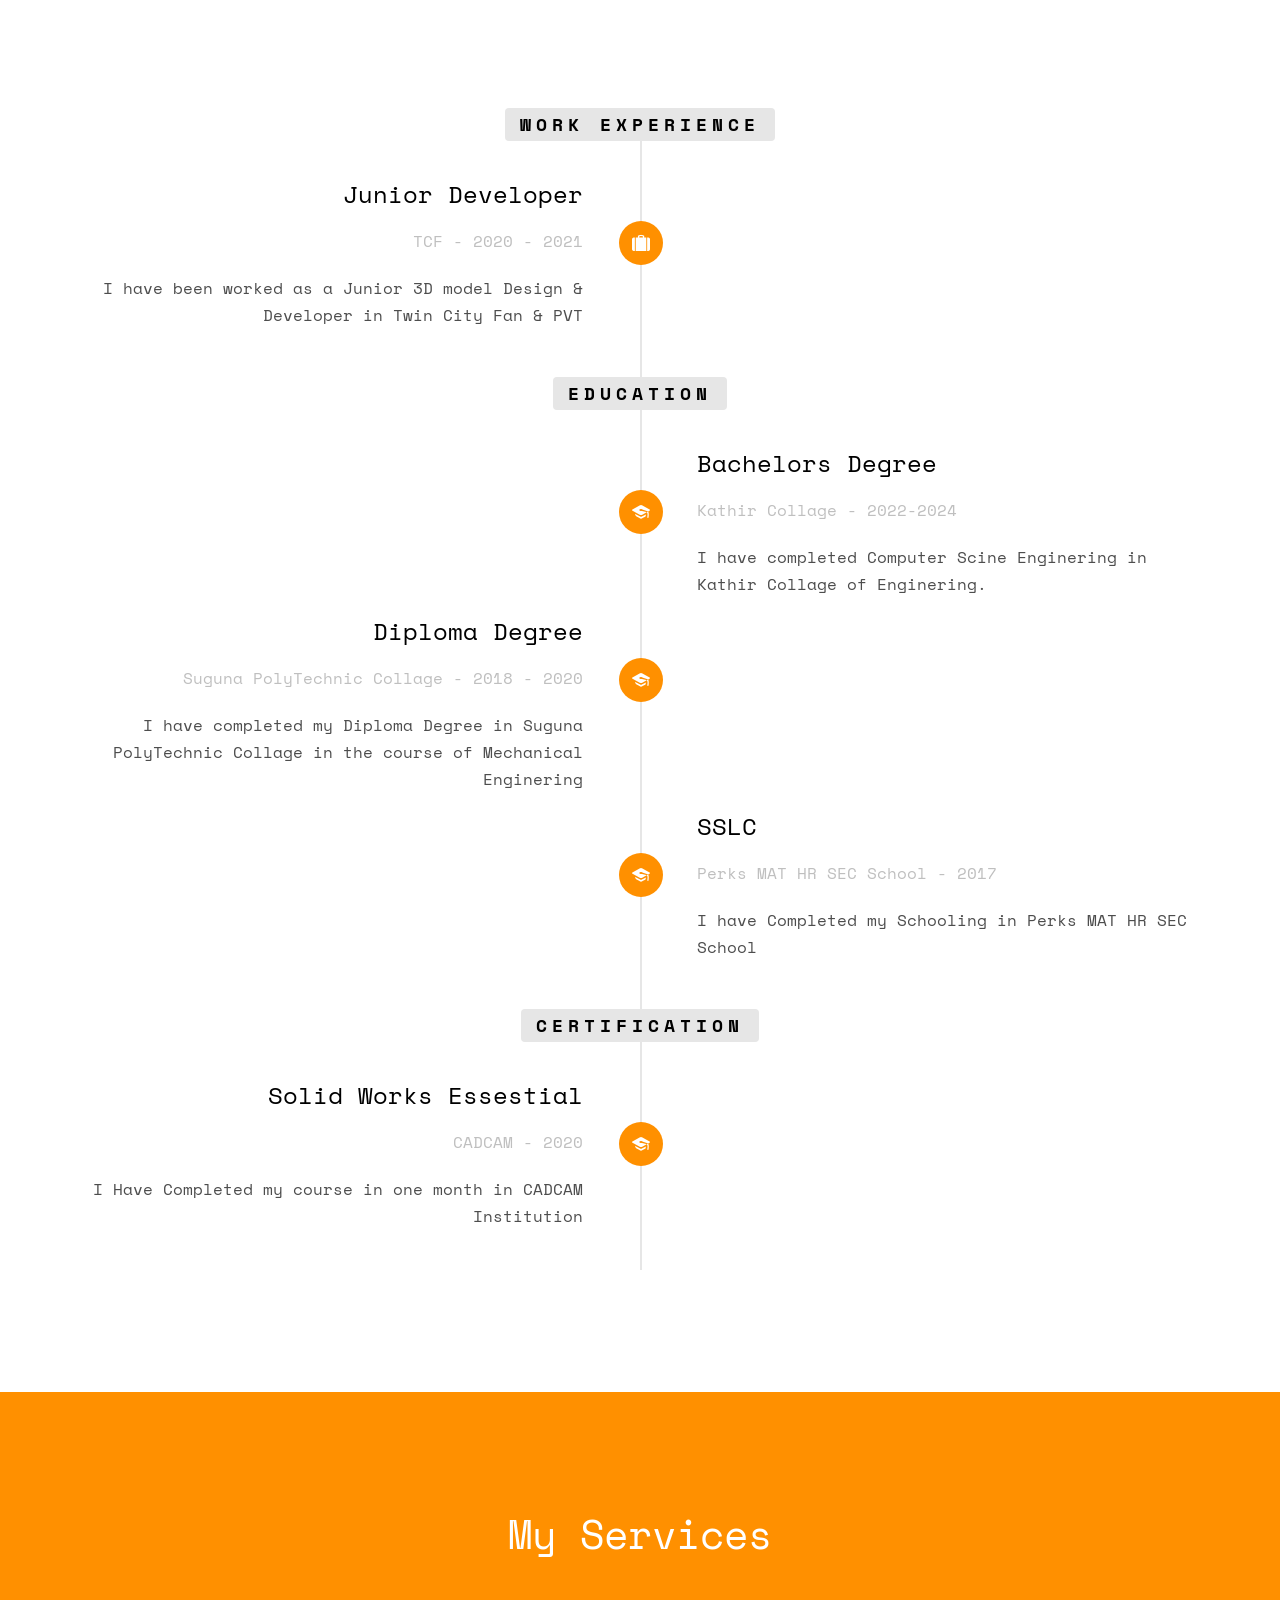
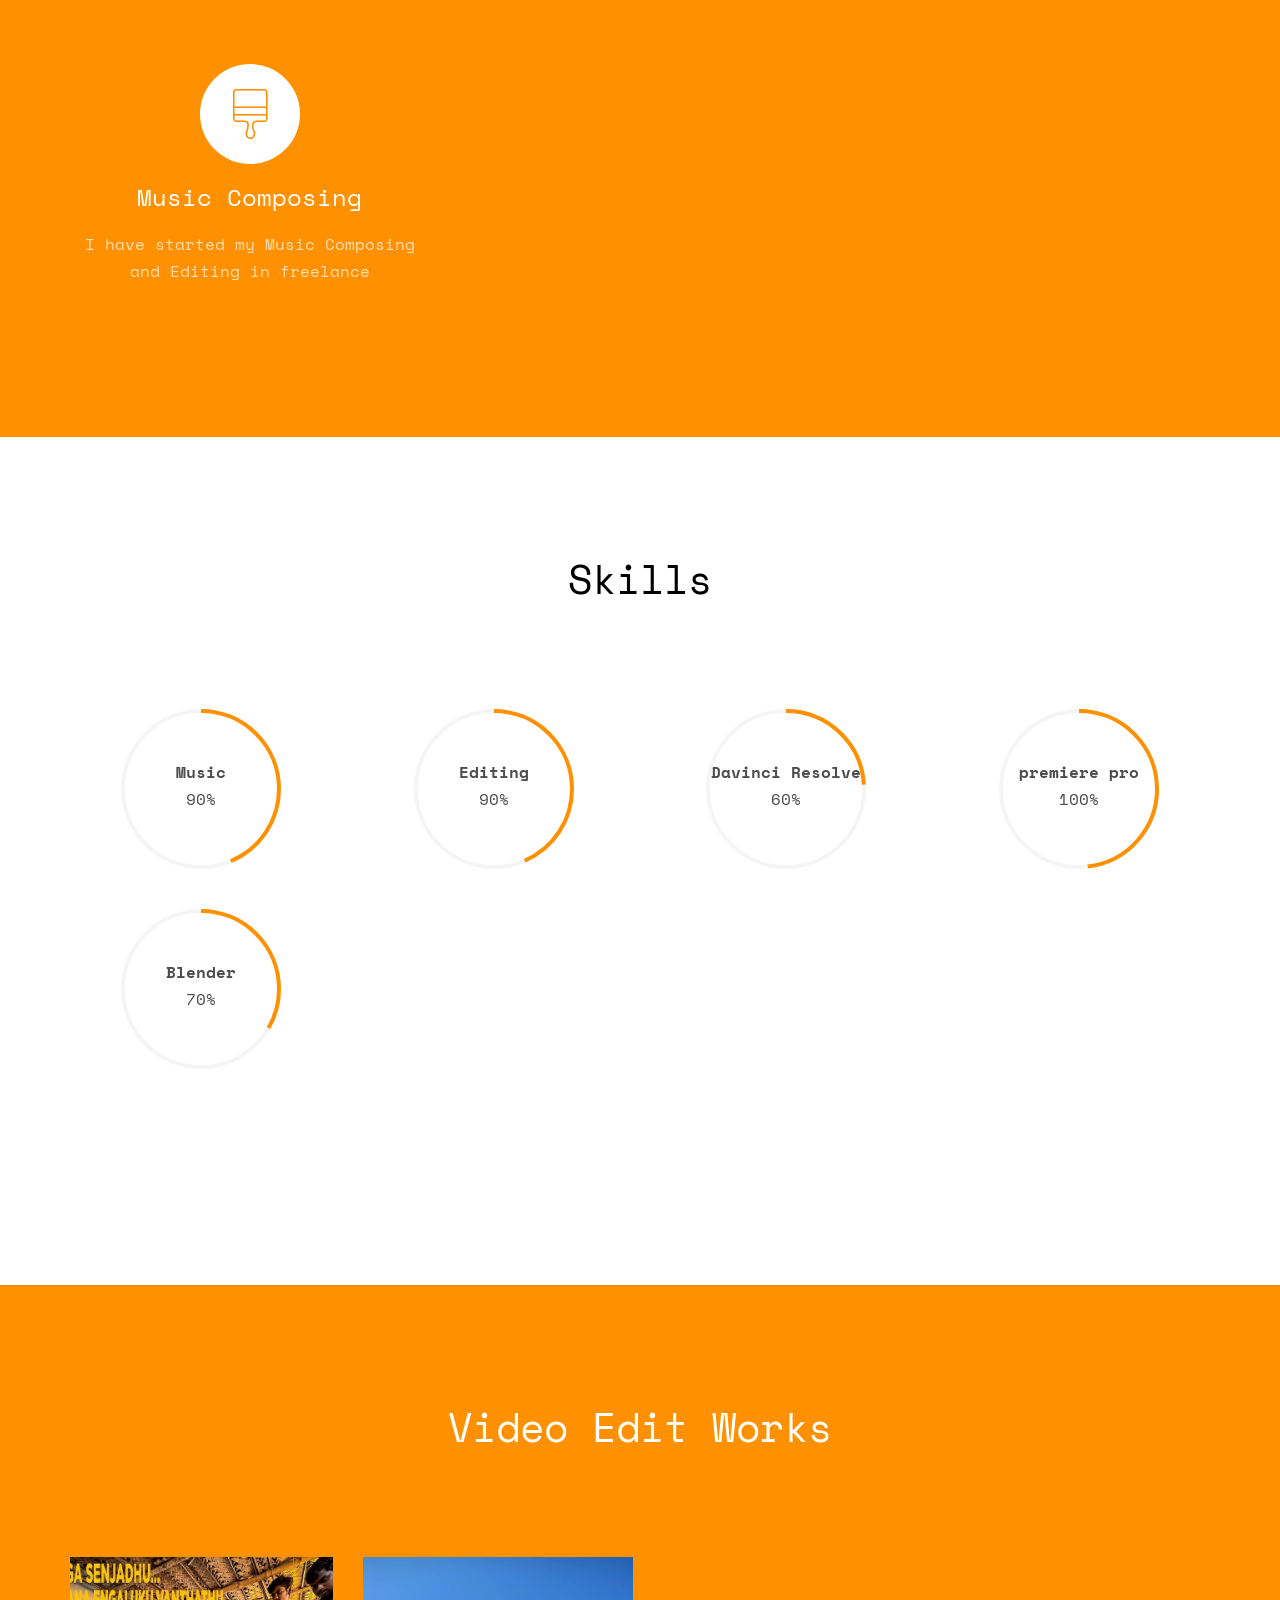
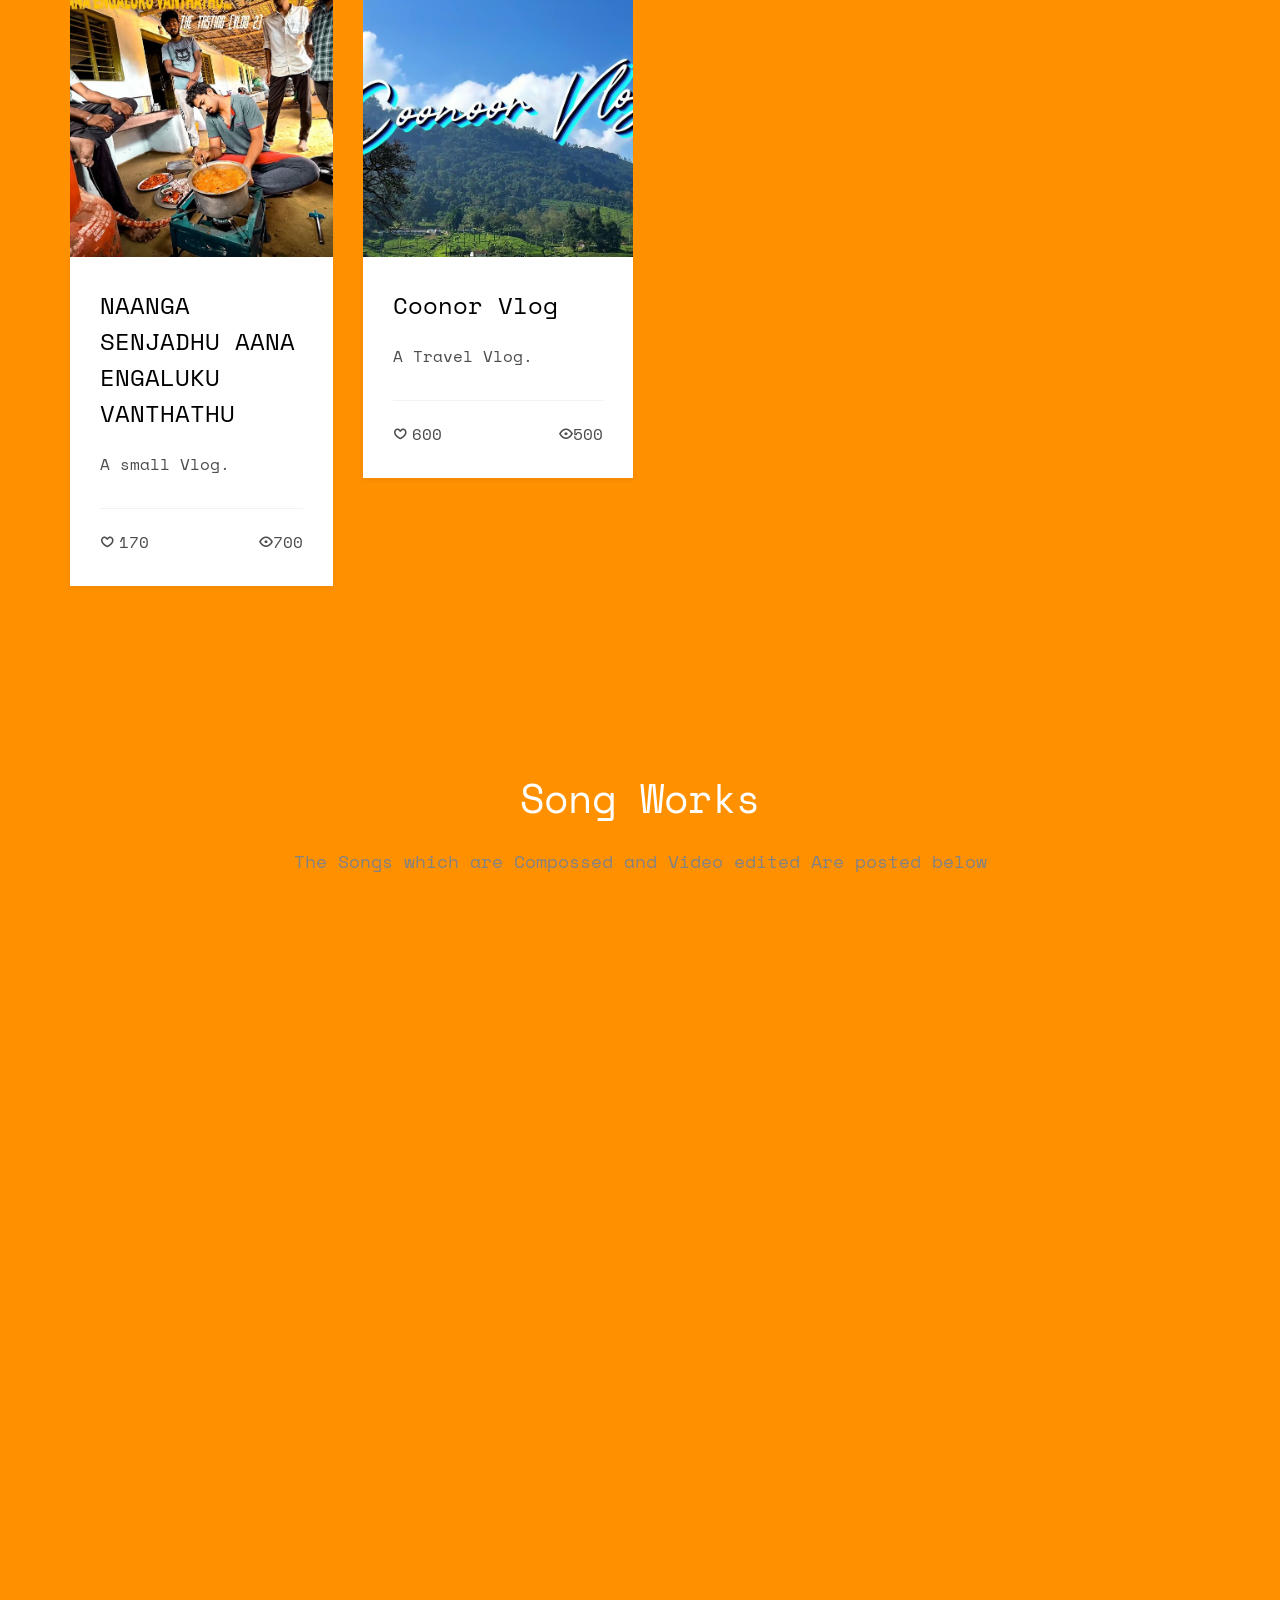
==== commit dea80173: "Update index.html" ====
--- a/index.html
+++ b/index.html
@@ -256,7 +256,6 @@
 					<div class="fh5co-blog animate-box">
 						<a href="https://www.youtube.com/watch?v=rr9PEuJ-w5E" class="blog-bg" style="background-image: url(project/Flystuidos-webpage2/img/portfolio/portfolio-2.jpg);"></a>
 						<div class="blog-text">
-							<span class="posted_on">Mar. 15th 2016</span>
 							<h3><a href="https://www.youtube.com/watch?v=rr9PEuJ-w5E">Adi Azhage</a></h3>
 							<p>The Story of two pub guys.</p>
 							<ul class="stuff">
@@ -270,7 +269,6 @@
 					<div class="fh5co-blog animate-box">
 						<a href="https://youtu.be/pVV9vW041nc" class="blog-bg" style="background-image: url(project/Flystuidos-webpage2/img/portfolio/portfolio-3.jpg);"></a>
 						<div class="blog-text">
-							<span class="posted_on">Mar. 15th 2016</span>
 							<h3><a href="https://youtu.be/pVV9vW041nc">Un Sirippal</a></h3>
 							<p>The love and love failure mix.</p>
 							<ul class="stuff">
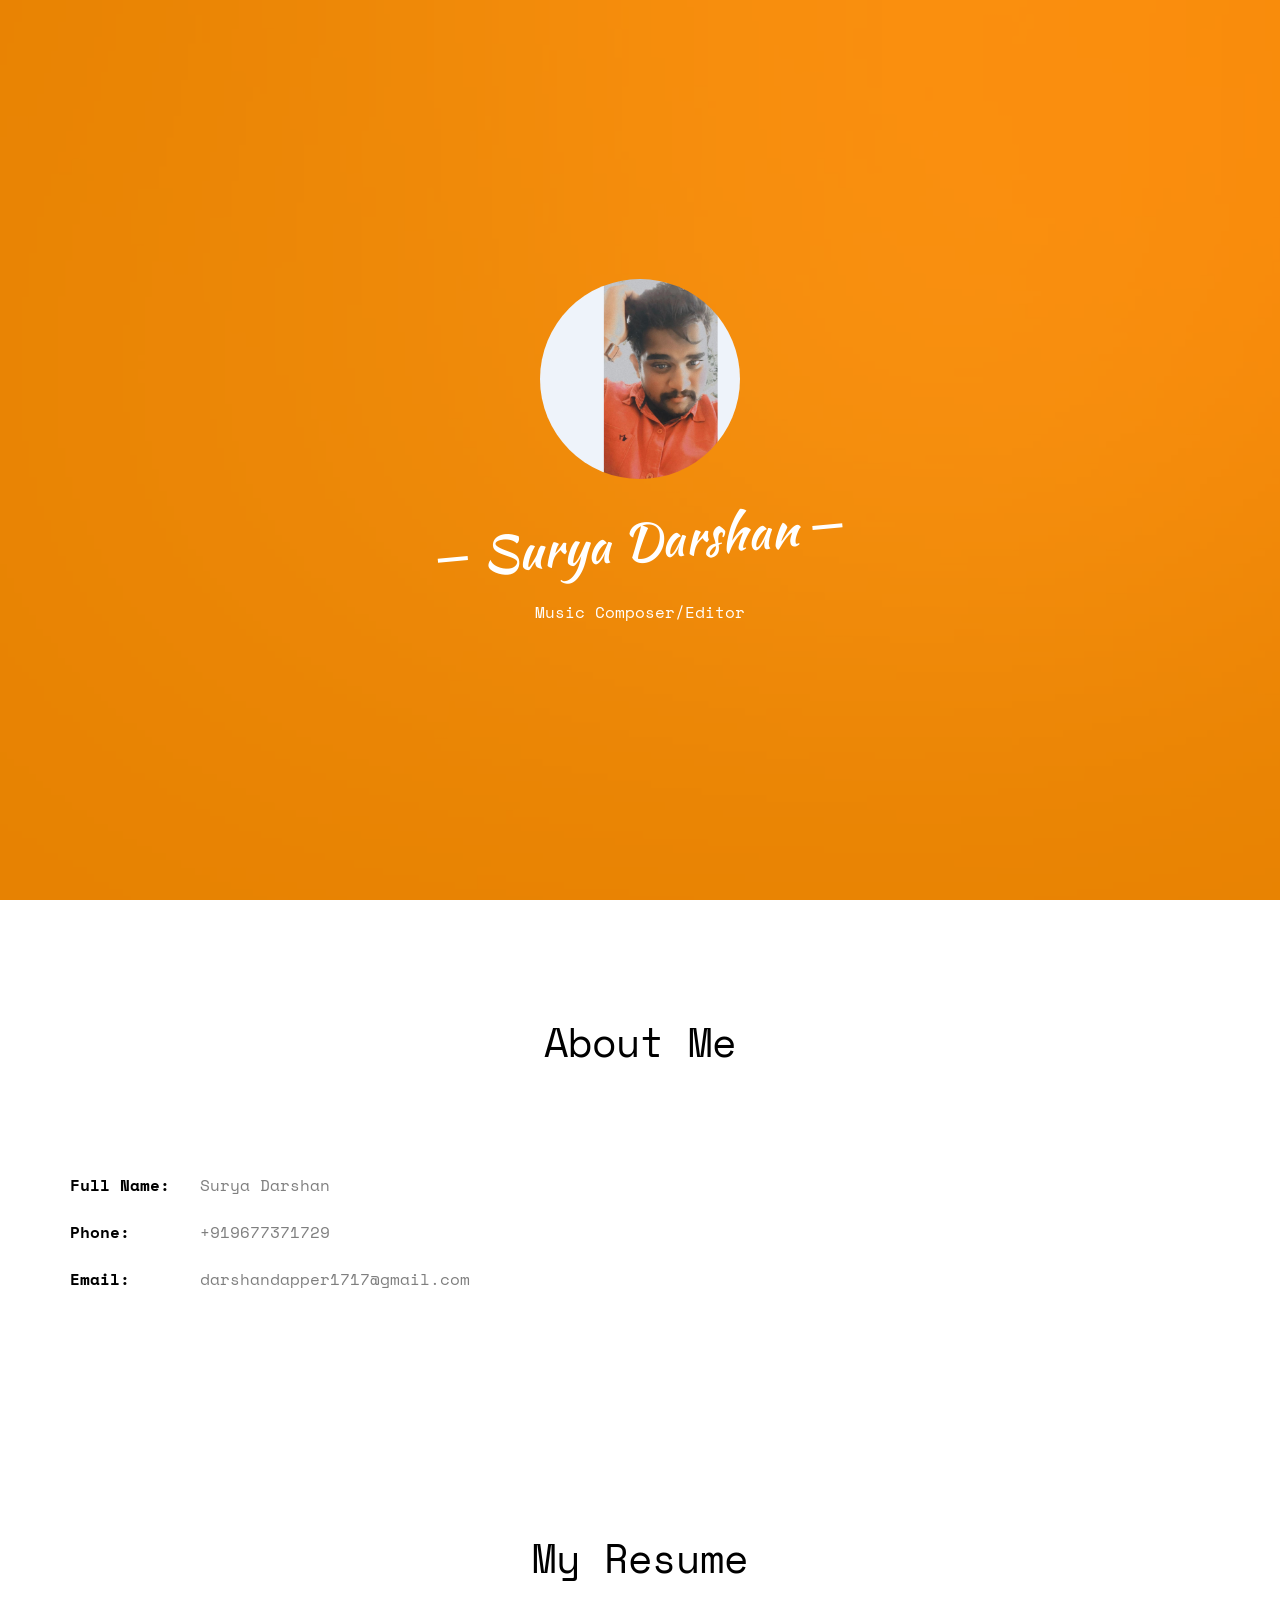
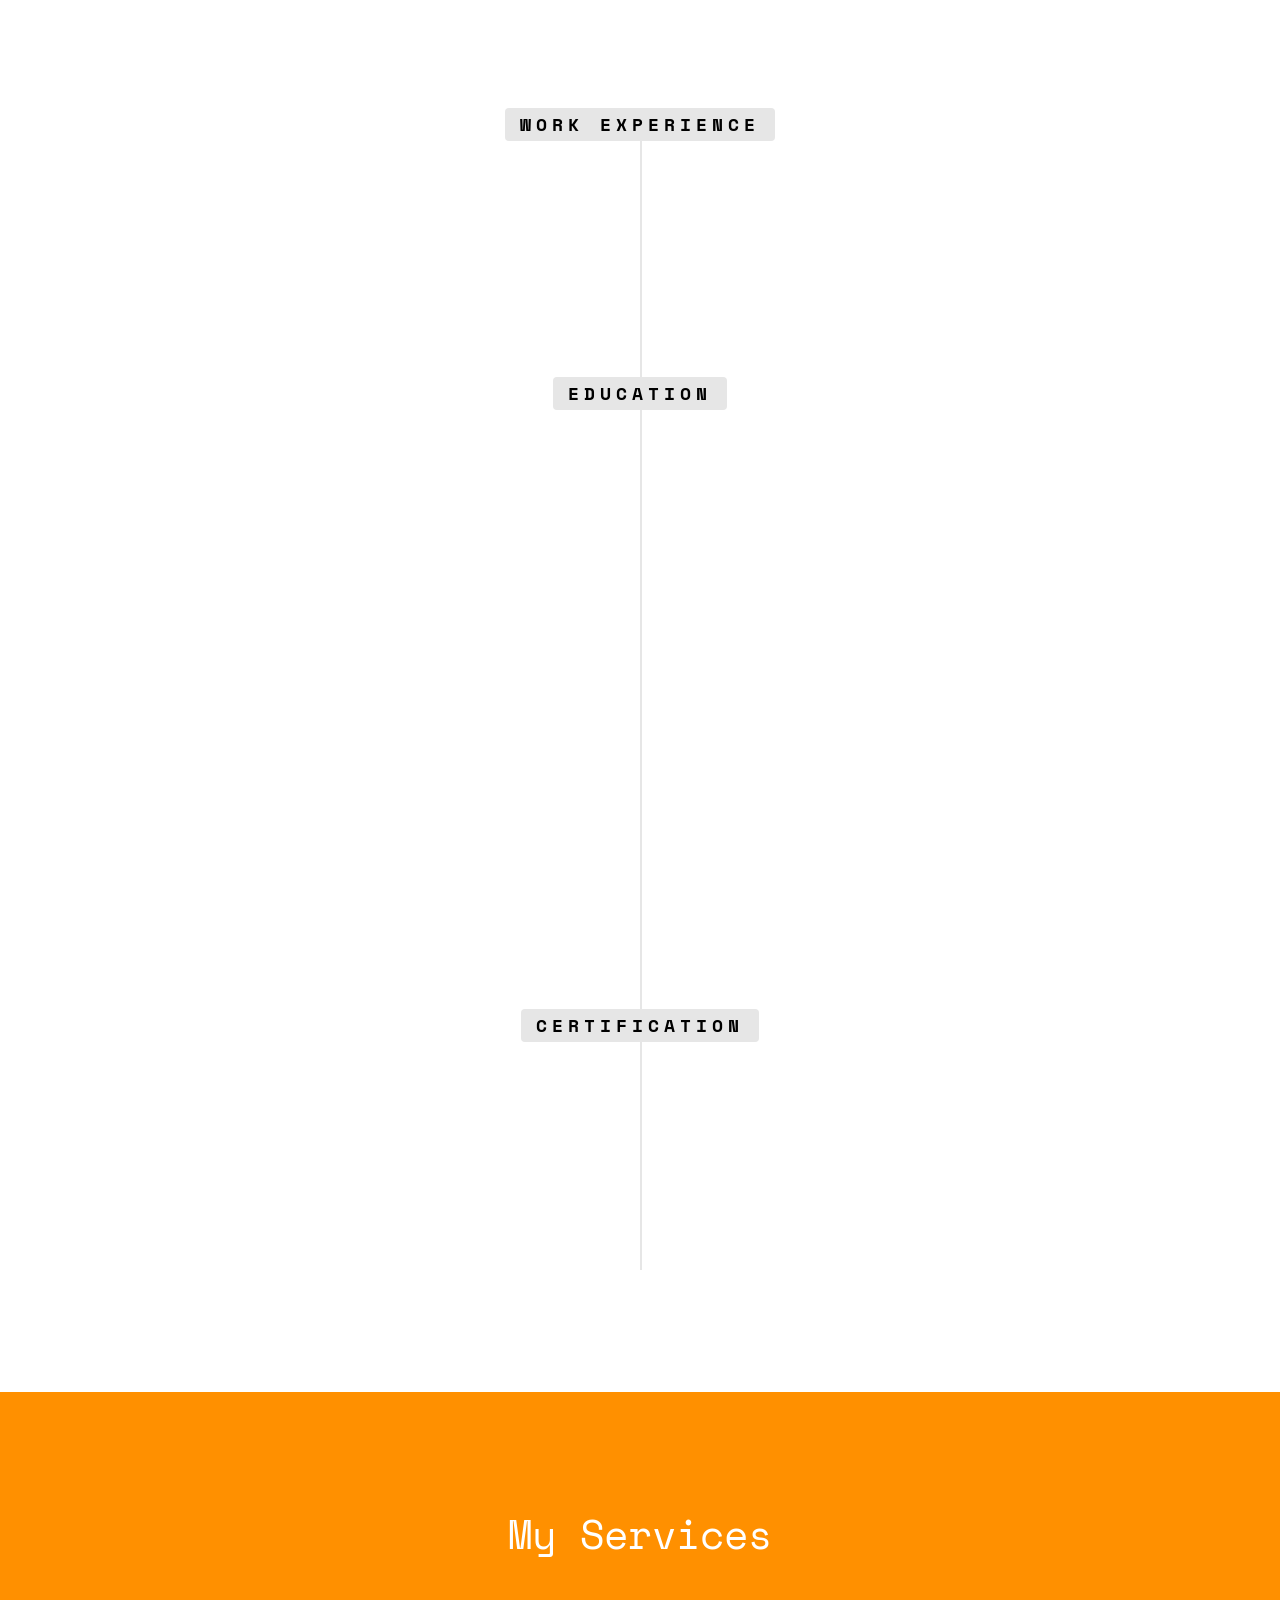
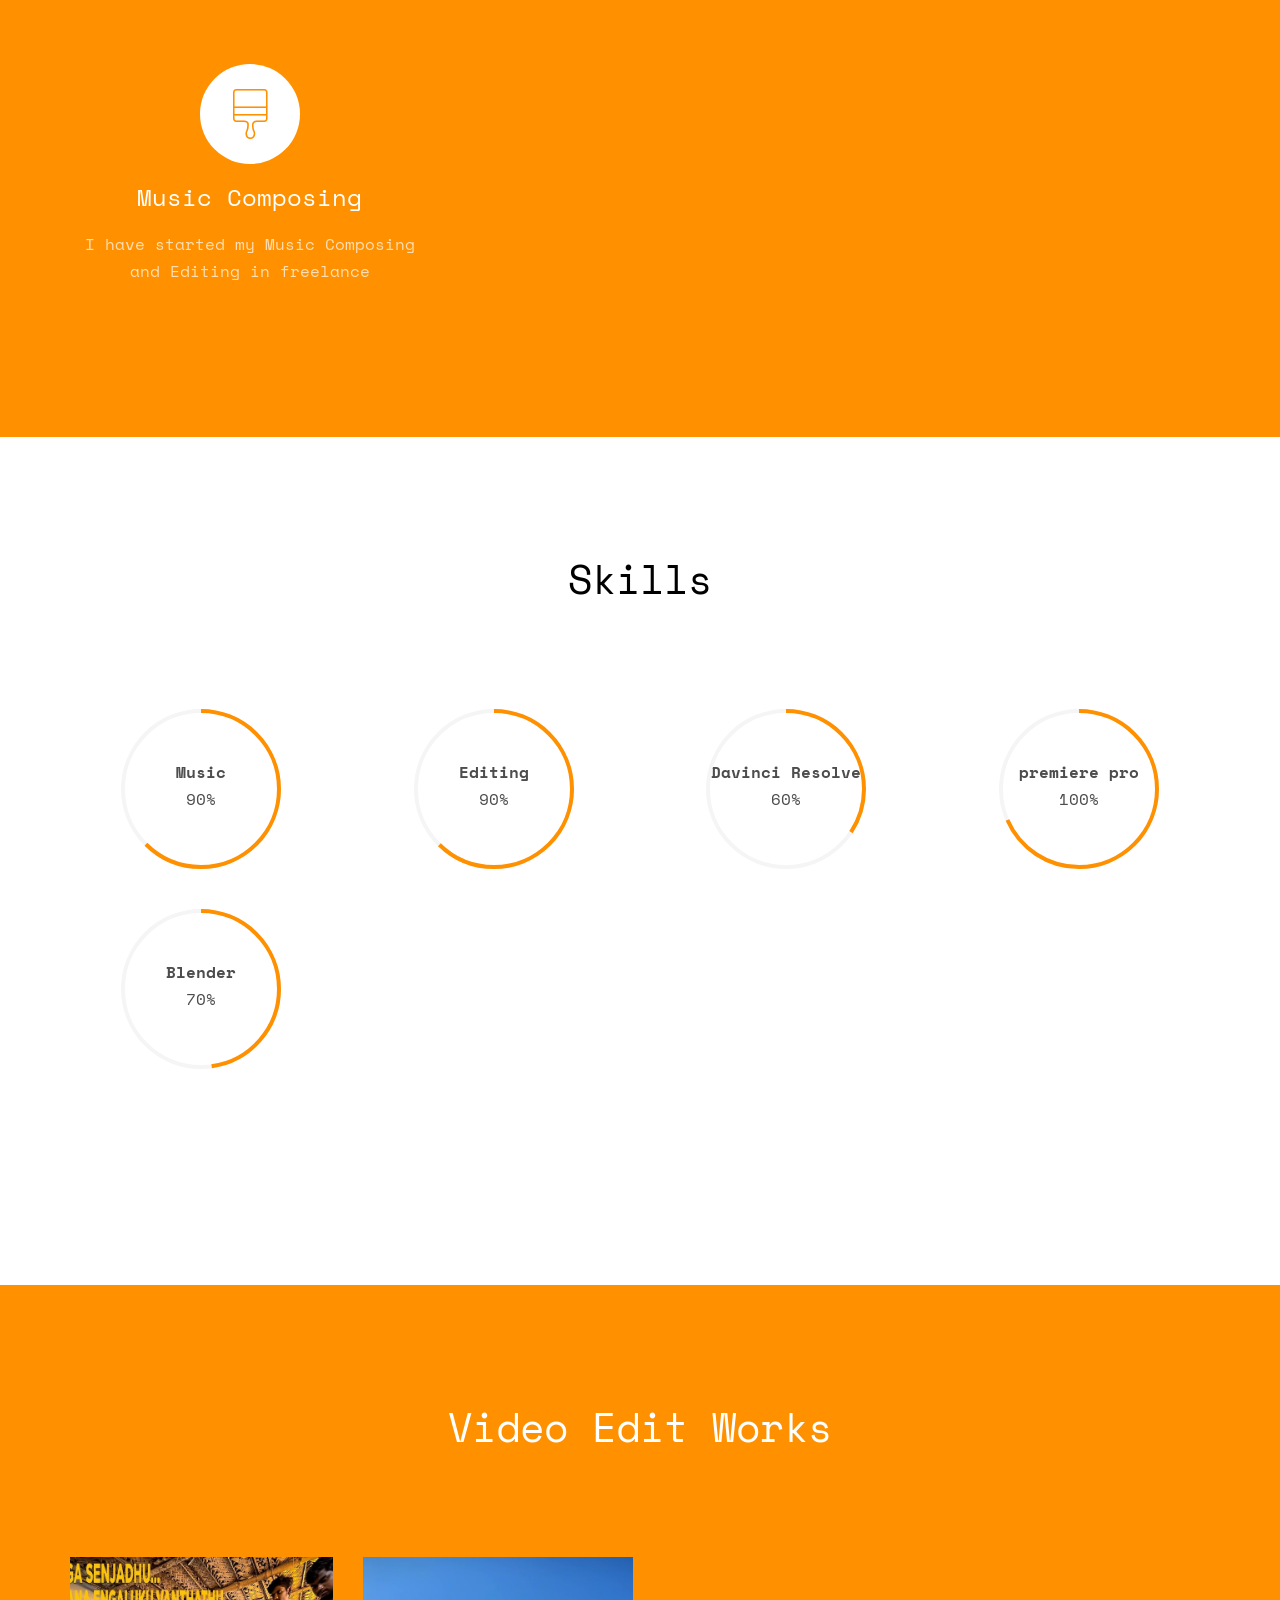
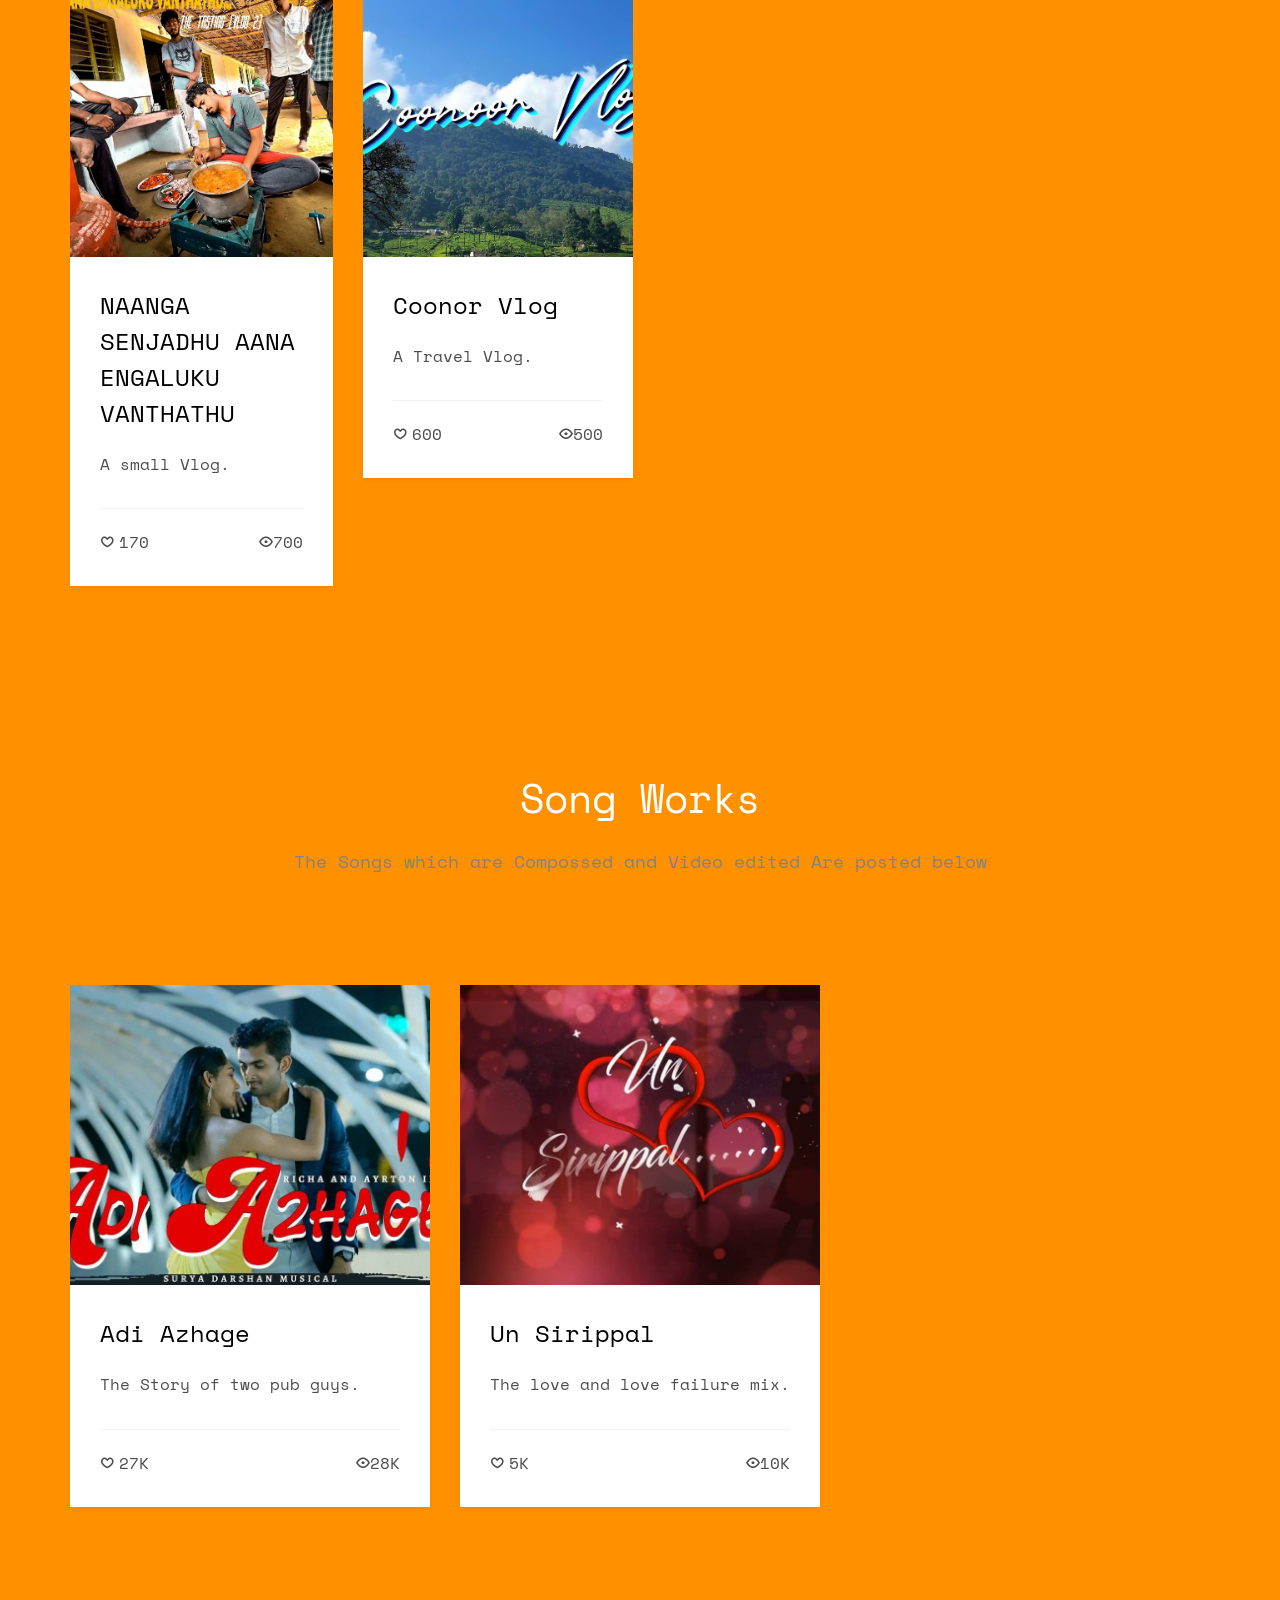
==== commit a695acce: "Update index.html" ====
--- a/index.html
+++ b/index.html
@@ -3,7 +3,7 @@
 	<head>
 	<meta charset="utf-8">
 	<meta http-equiv="X-UA-Compatible" content="IE=edge">
-	<title>NND</title>
+	<title>SD</title>
 	<meta name="viewport" content="width=device-width, initial-scale=1">
 	<meta name="description" content="Free HTML5 Website Template by freehtml5.co" />
 	<meta name="keywords" content="free website templates, free html5, free template, free bootstrap, free website template, html5, css3, mobile first, responsive" />
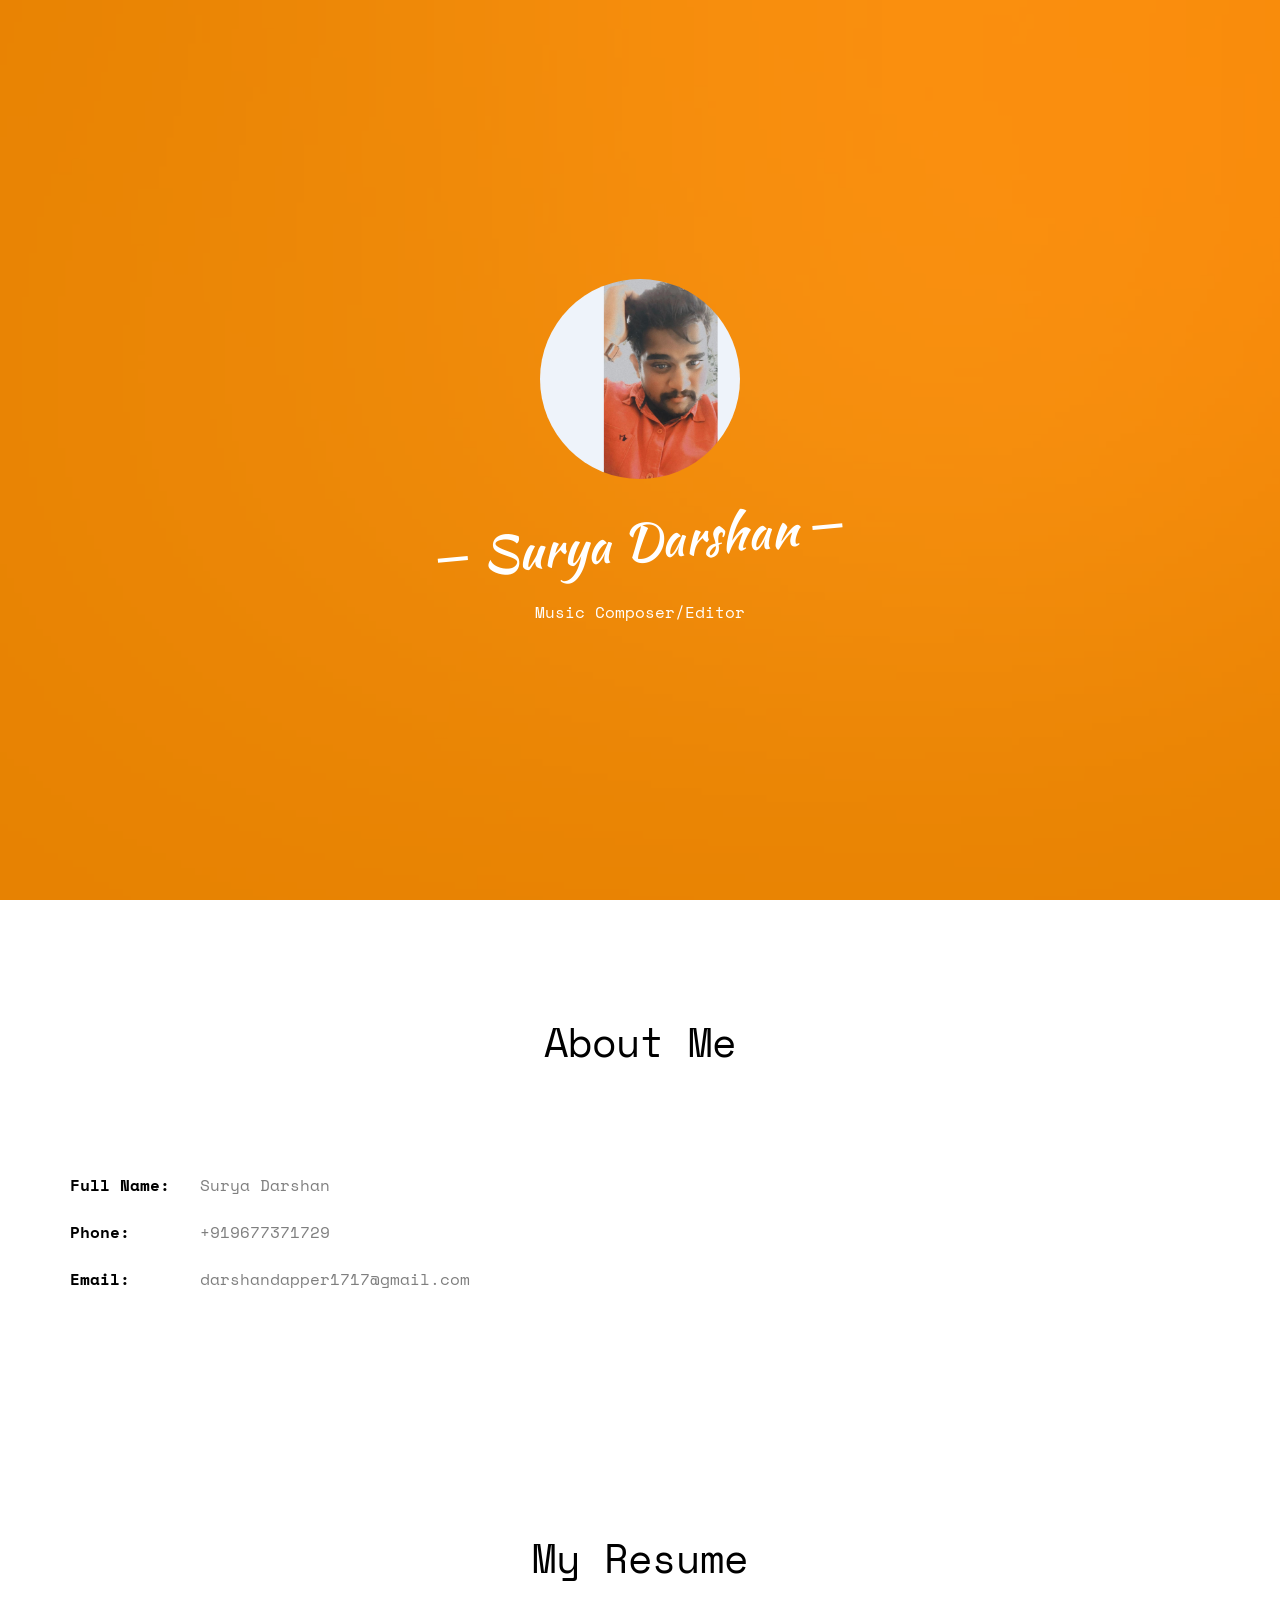
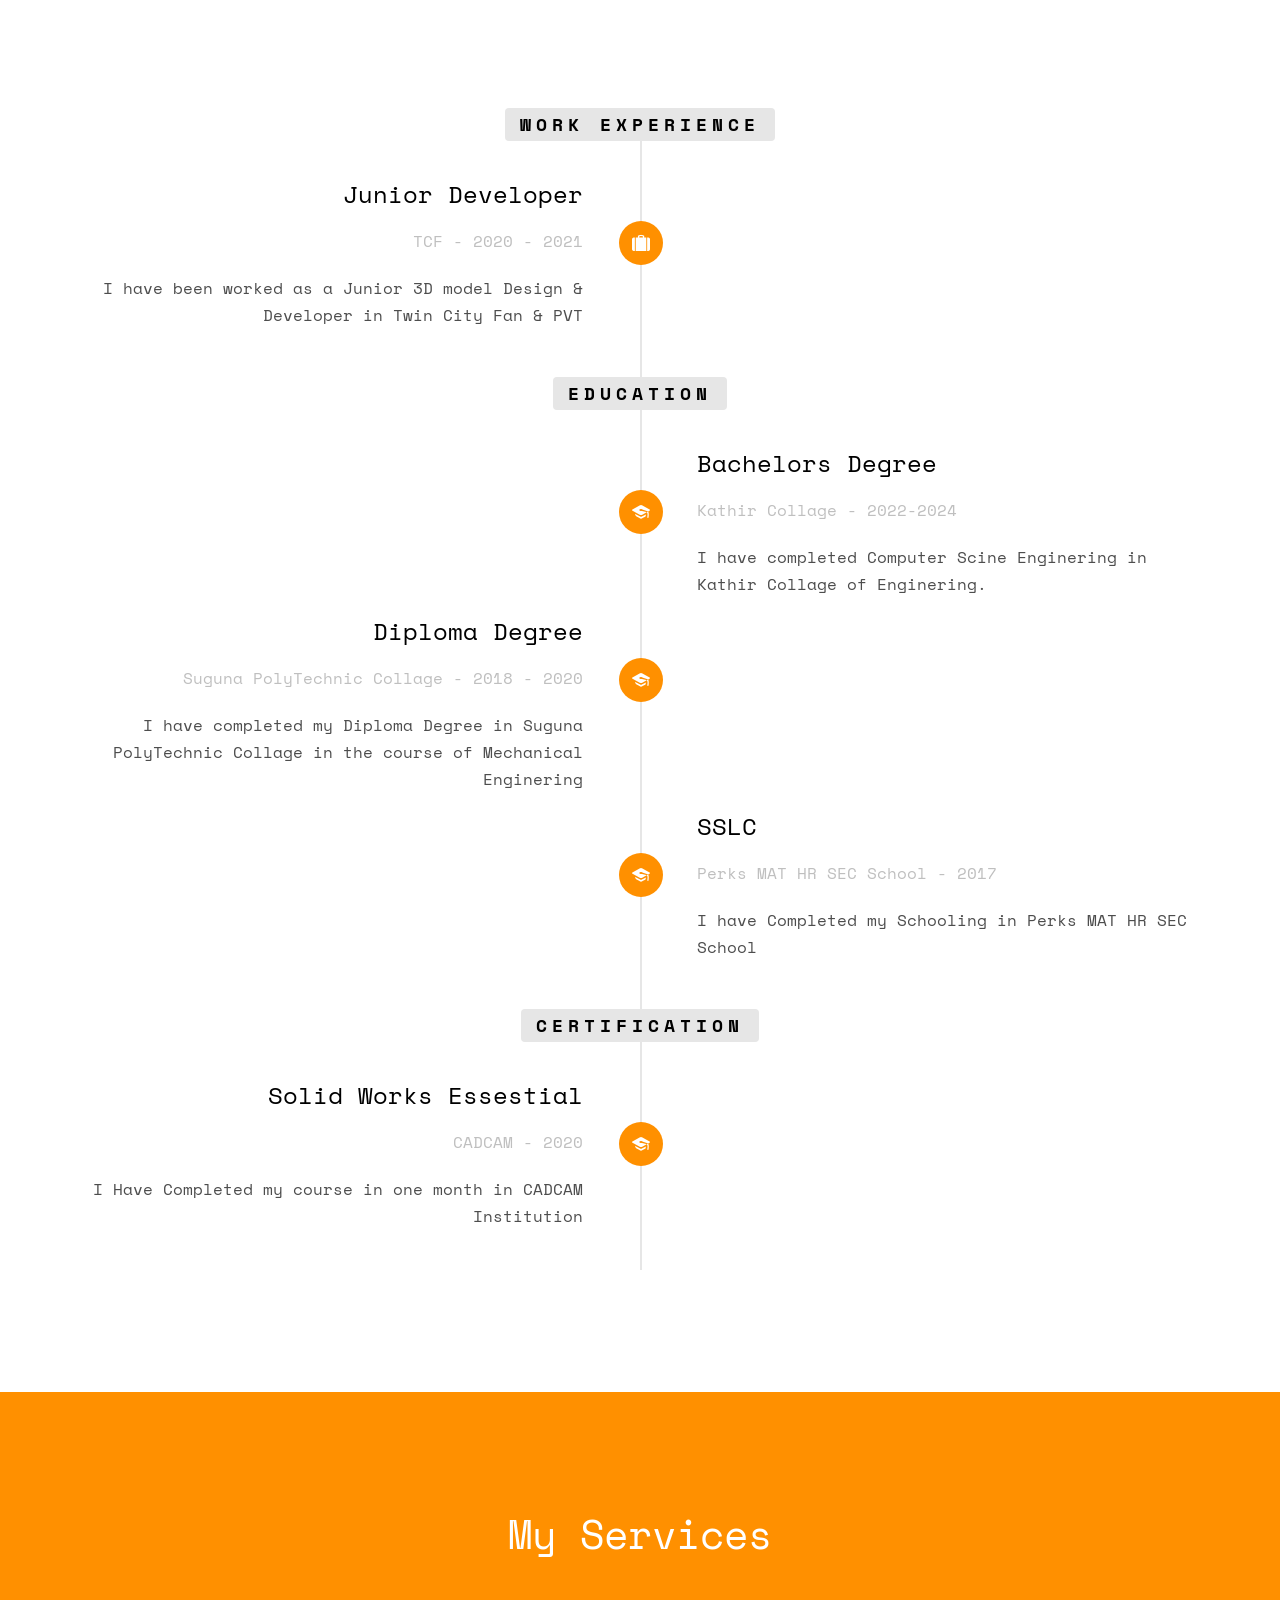
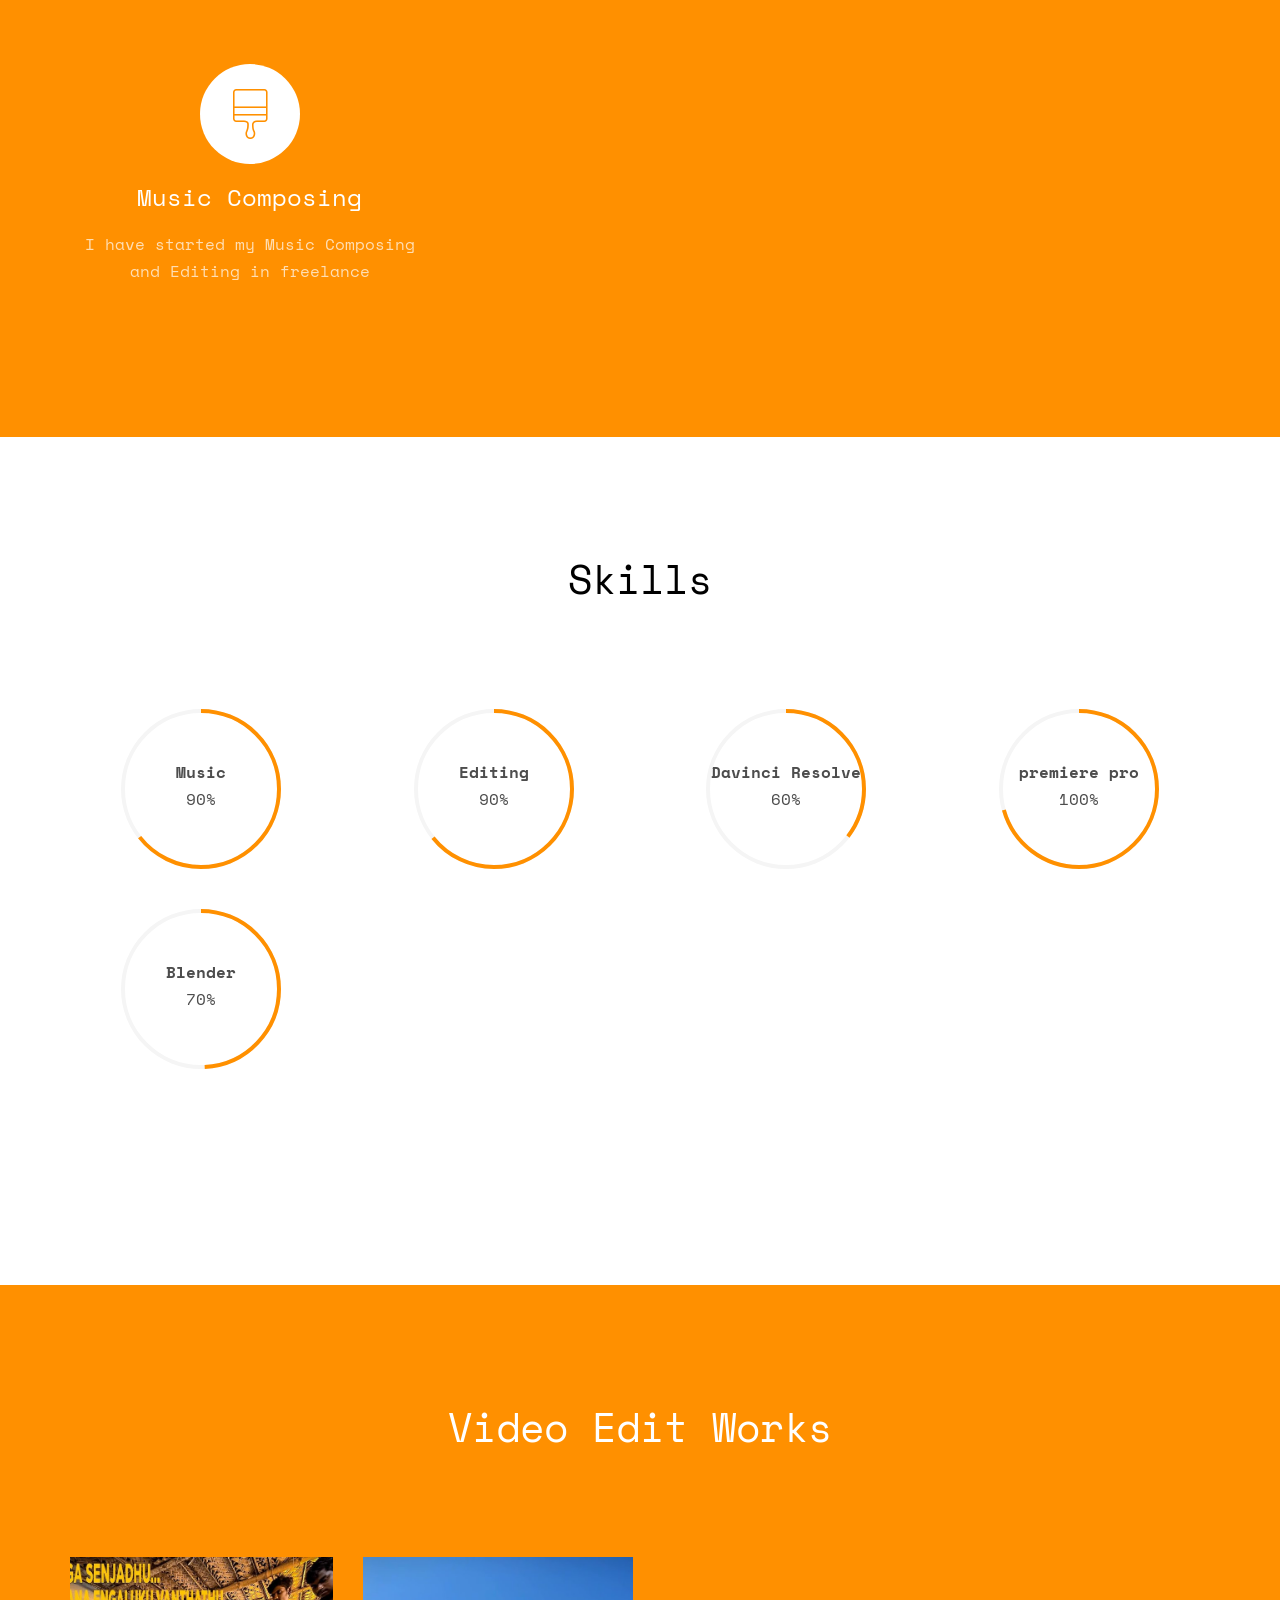
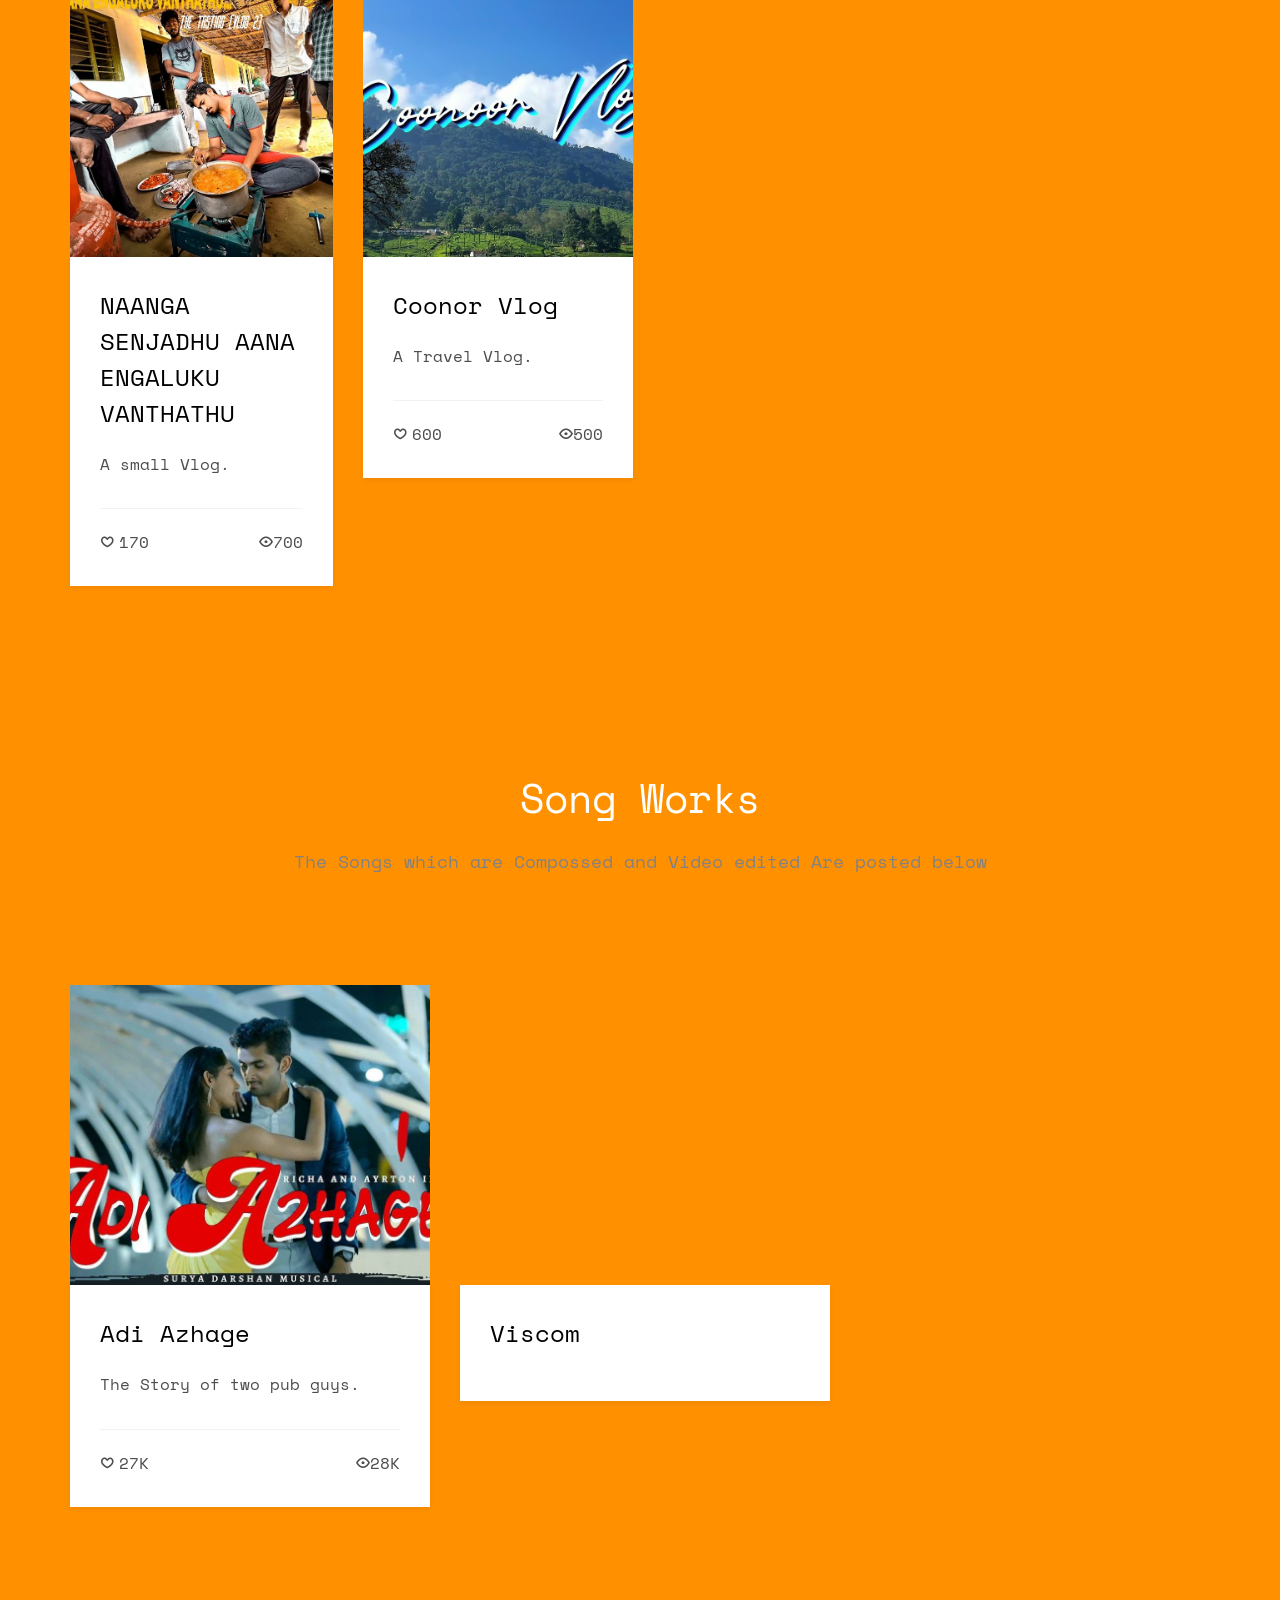
==== commit 3ce00178: "Update index.html" ====
--- a/index.html
+++ b/index.html
@@ -265,6 +265,15 @@
 						</div> 
 					</div>
 				</div>
+				<div class="row">
+				<div class="col-md-4">
+					<div class="fh5co-blog animate-box">
+						<a href="https://youtu.be/tm9IdQfzWAc?si=qwKK7M5tVZYoMQkx" class="blog-bg" style="background-image: url(project/Flystuidos-webpage2/img/portfolio/portfolio-4.jpg);"></a>
+						<div class="blog-text">
+							<h3><a href="https://youtu.be/tm9IdQfzWAc?si=qwKK7M5tVZYoMQkx">Viscom</a></h3>
+						</div> 
+					</div>
+				</div>
 				<div class="col-md-4">
 					<div class="fh5co-blog animate-box">
 						<a href="https://youtu.be/pVV9vW041nc" class="blog-bg" style="background-image: url(project/Flystuidos-webpage2/img/portfolio/portfolio-3.jpg);"></a>
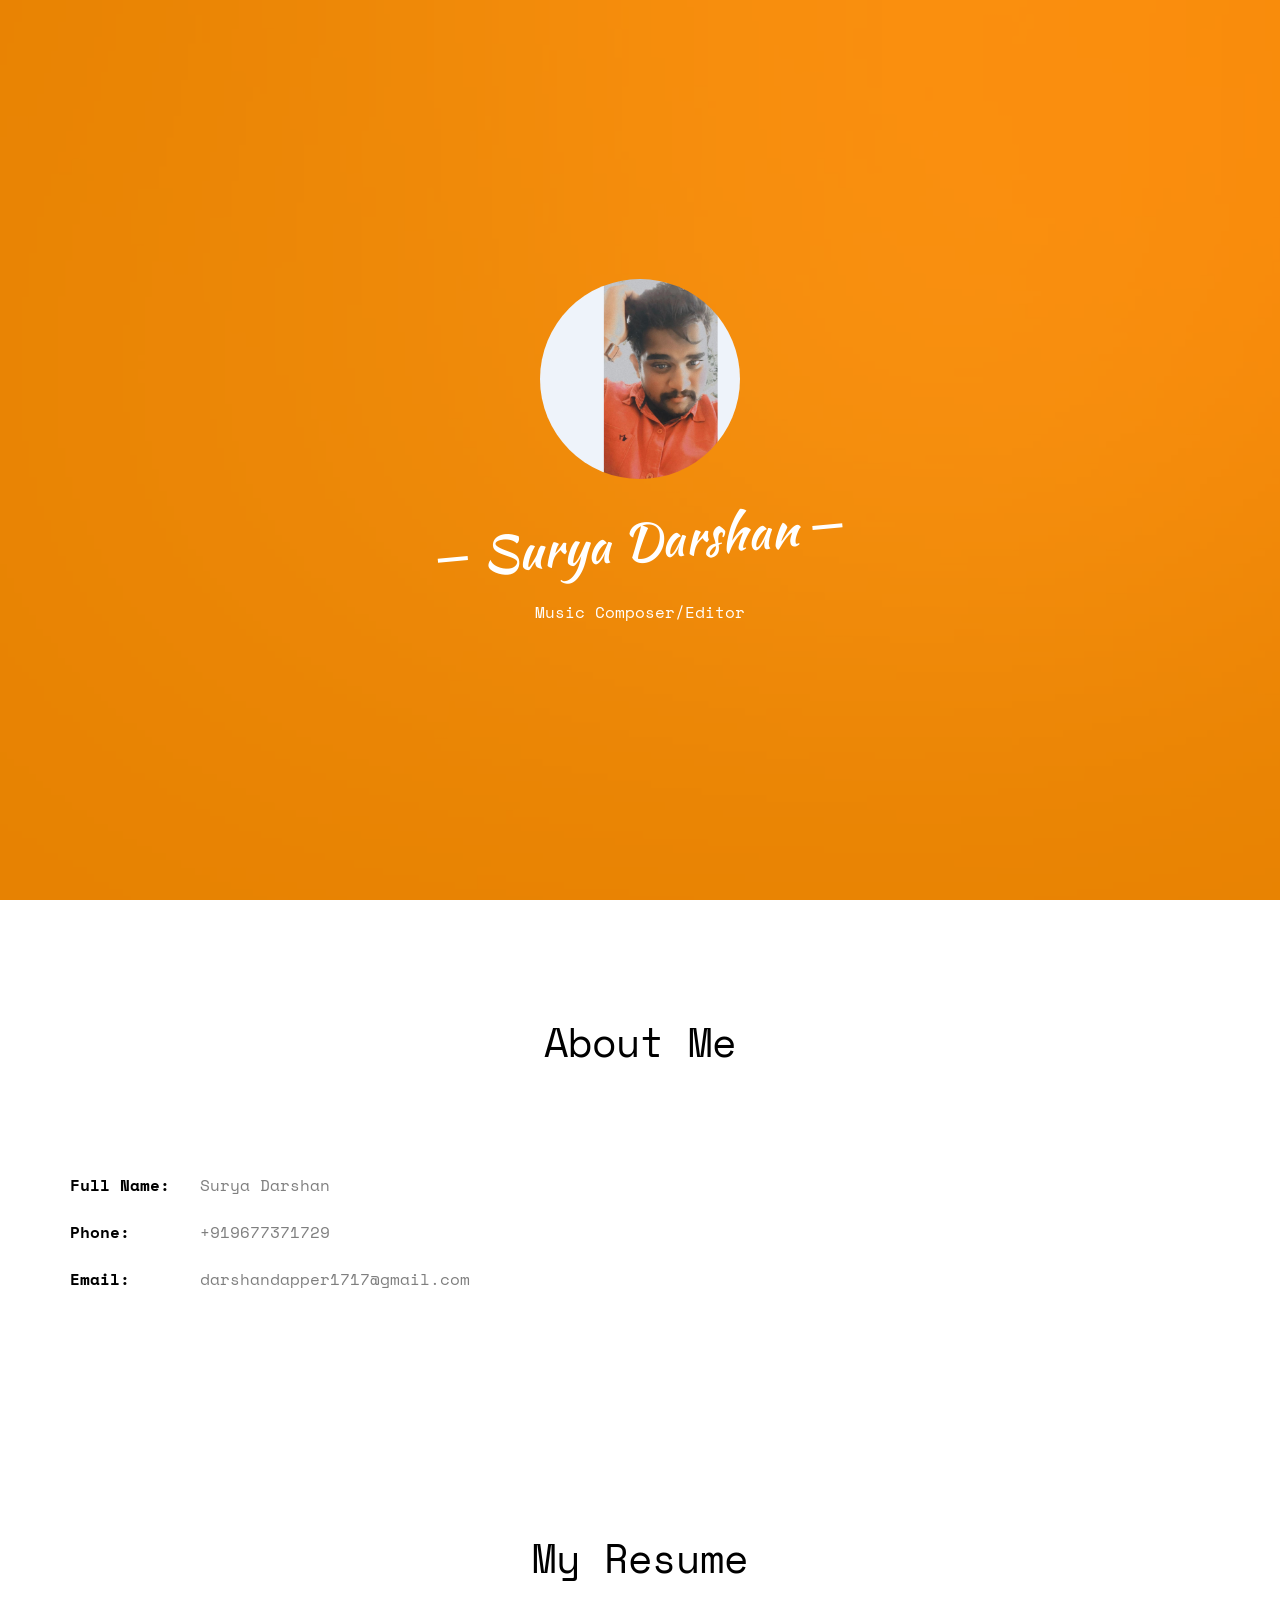
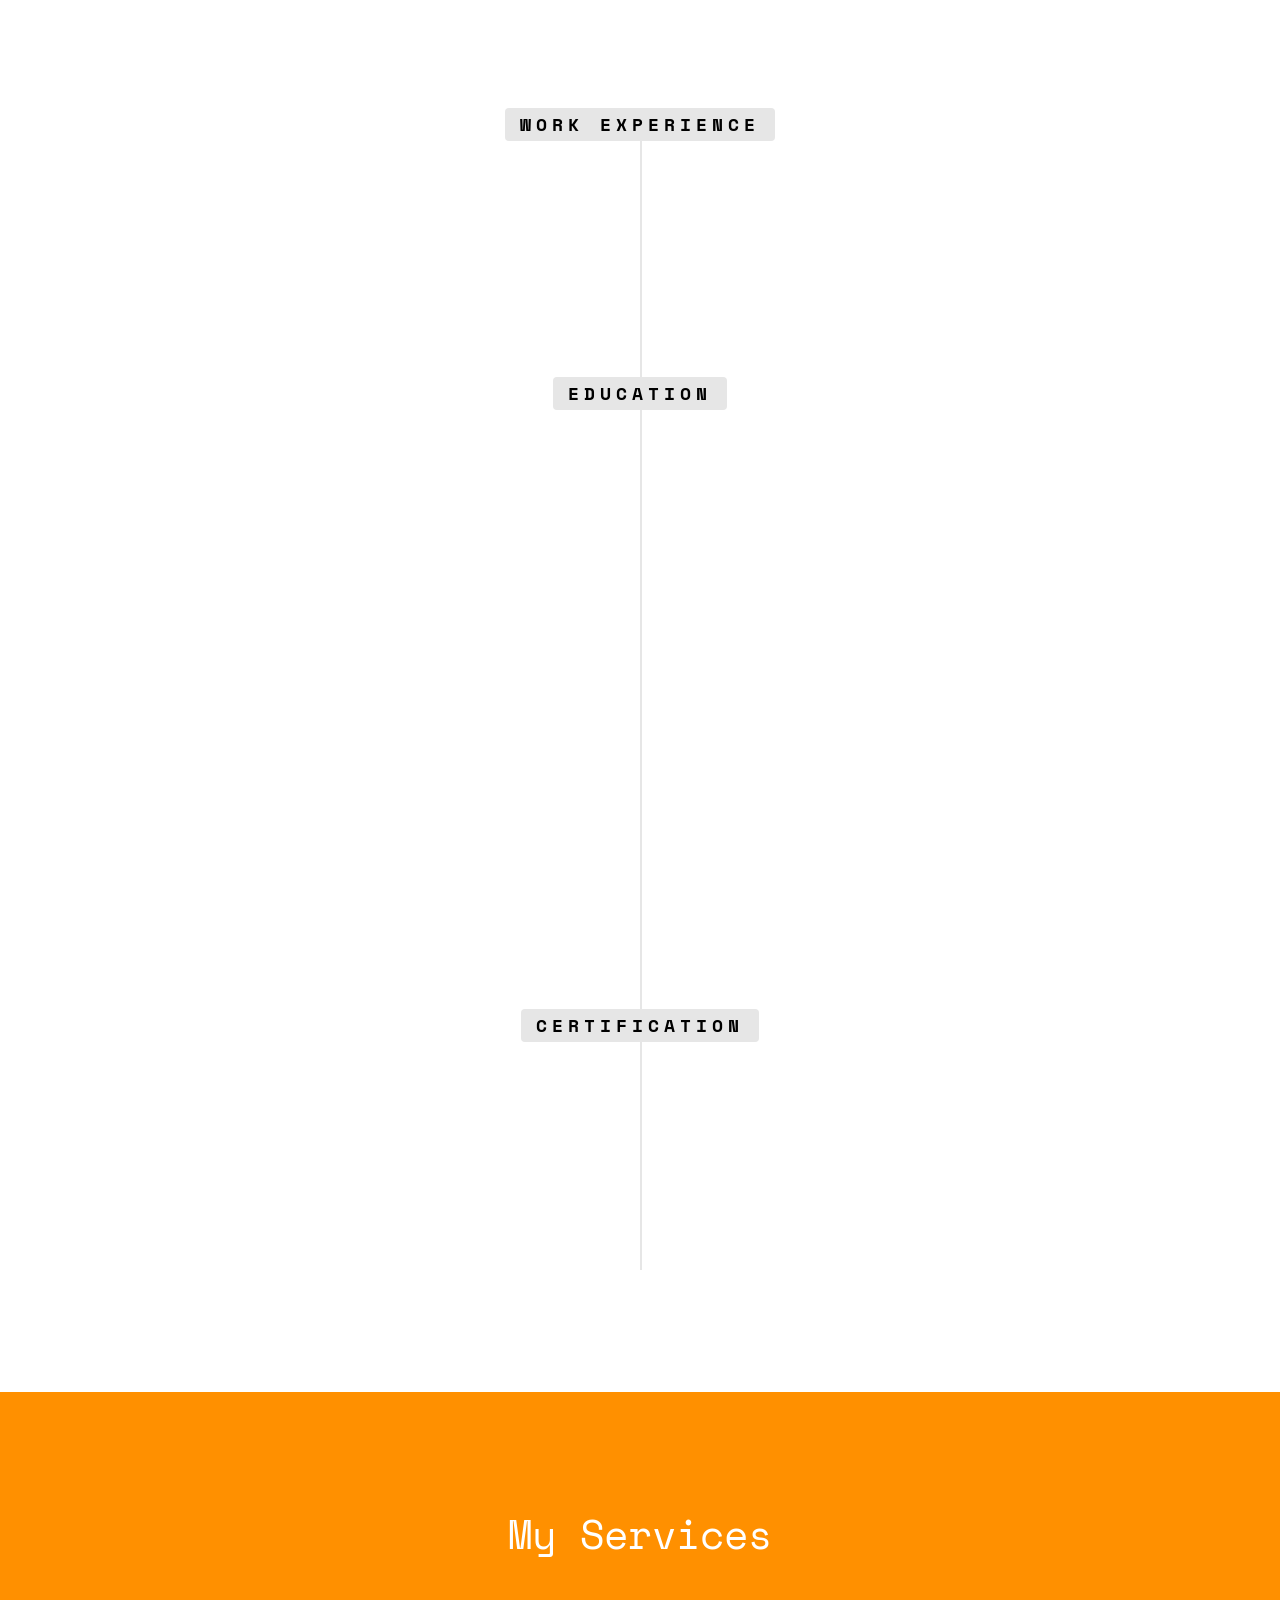
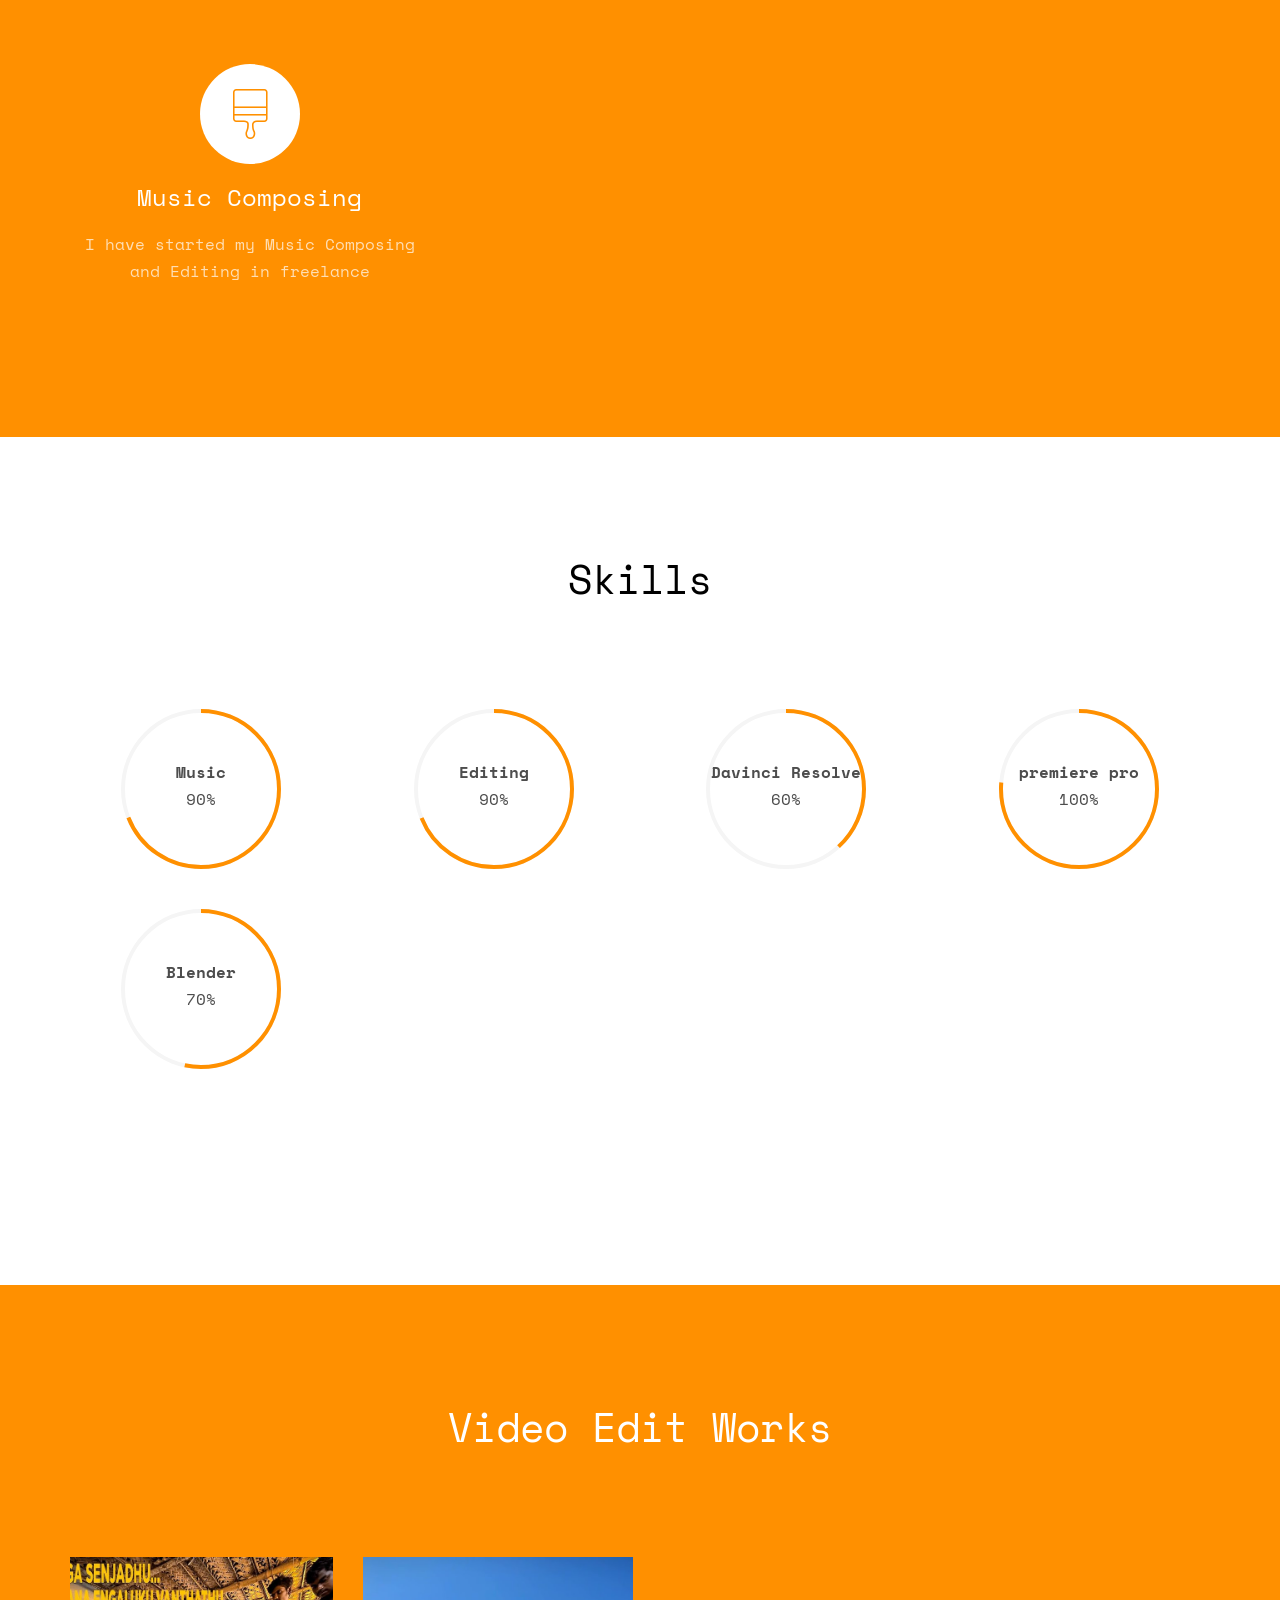
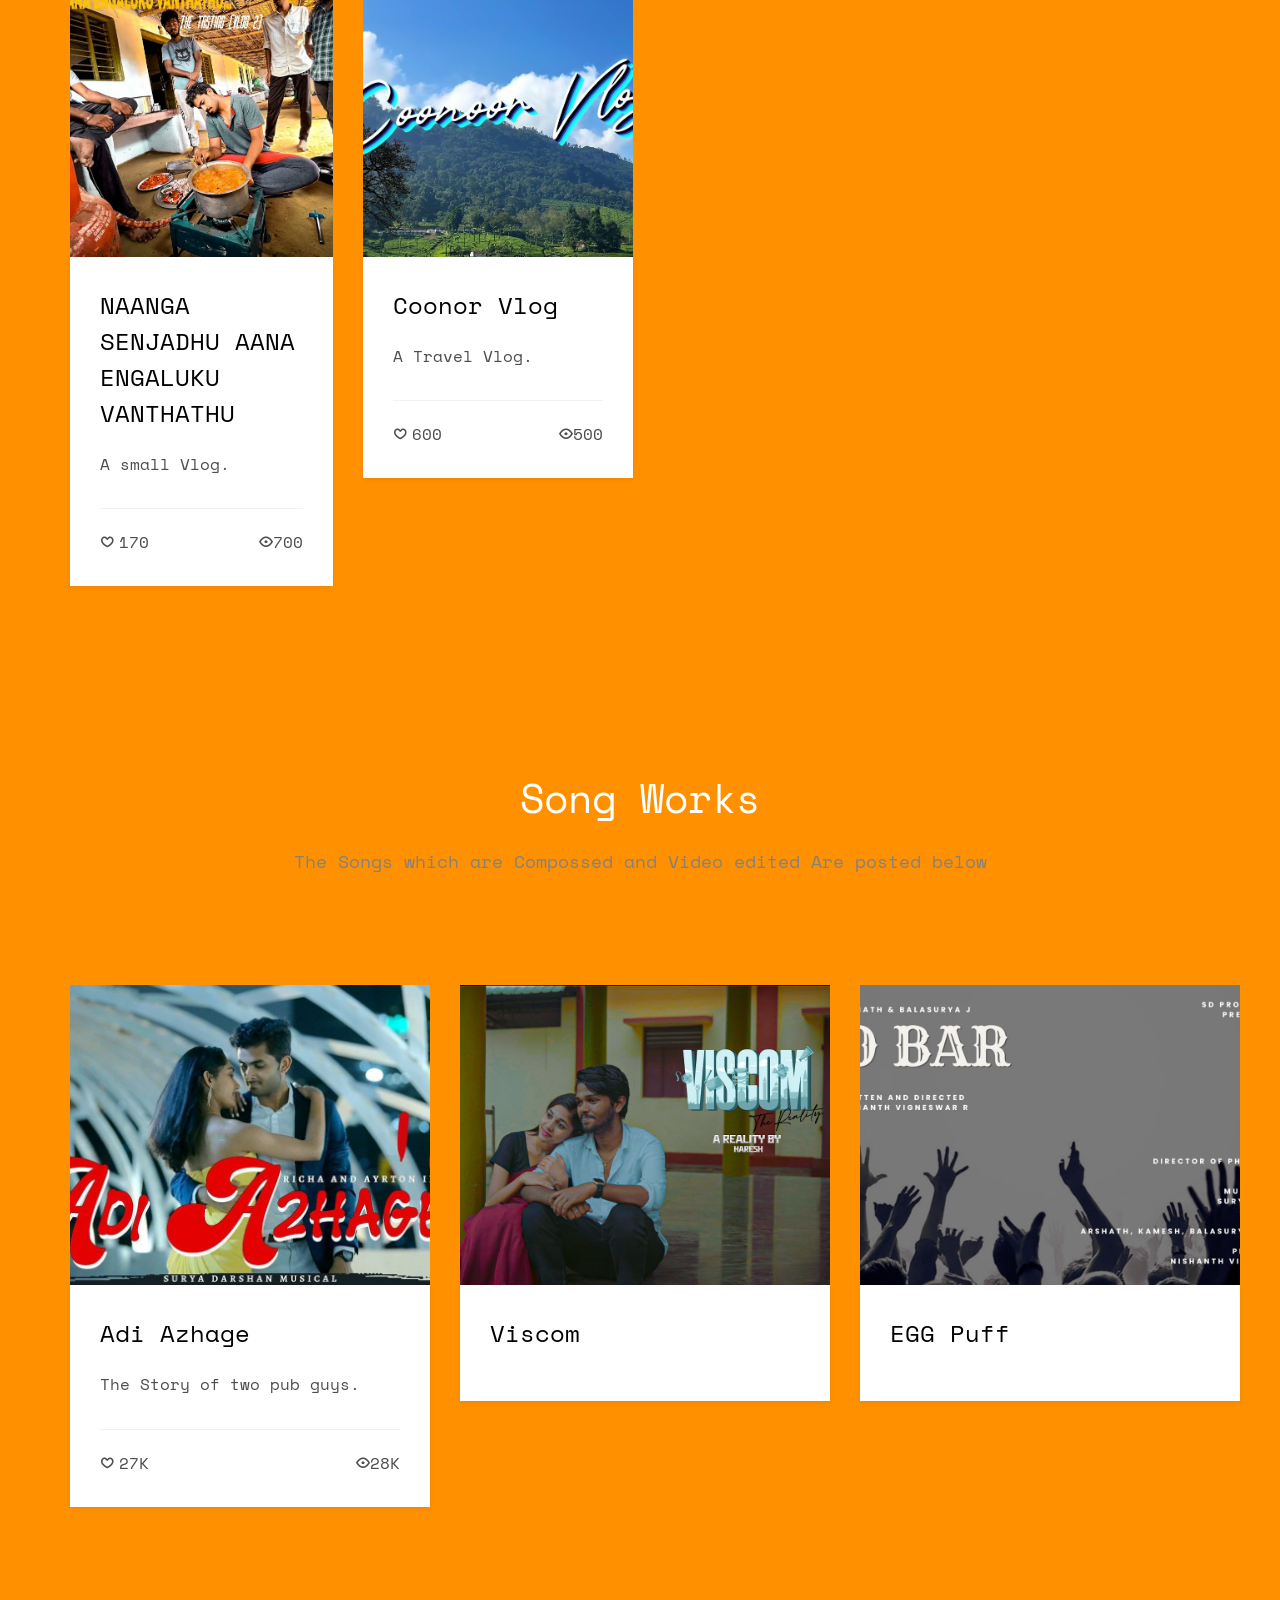
==== commit ca8757f2: "index" ====
--- a/index.html
+++ b/index.html
@@ -268,9 +268,18 @@
 				<div class="row">
 				<div class="col-md-4">
 					<div class="fh5co-blog animate-box">
-						<a href="https://youtu.be/tm9IdQfzWAc?si=qwKK7M5tVZYoMQkx" class="blog-bg" style="background-image: url(project/Flystuidos-webpage2/img/portfolio/portfolio-4.jpg);"></a>
+						<a href="https://youtu.be/tm9IdQfzWAc?si=qwKK7M5tVZYoMQkx" class="blog-bg" style="background-image: url(images/portfolio-4.jpg);"></a>
 						<div class="blog-text">
 							<h3><a href="https://youtu.be/tm9IdQfzWAc?si=qwKK7M5tVZYoMQkx">Viscom</a></h3>
+						</div> 
+					</div>
+				</div>
+							<div class="row">
+				<div class="col-md-4">
+					<div class="fh5co-blog animate-box">
+						<a href="https://youtu.be/Y1L4ApKD8R4?si=BPpSp19KybJgTBJo" class="blog-bg" style="background-image: url(images/portfolio-5.jpg);"></a>
+						<div class="blog-text">
+							<h3><a href="https://youtu.be/Y1L4ApKD8R4?si=BPpSp19KybJgTBJo">EGG Puff</a></h3>
 						</div> 
 					</div>
 				</div>
